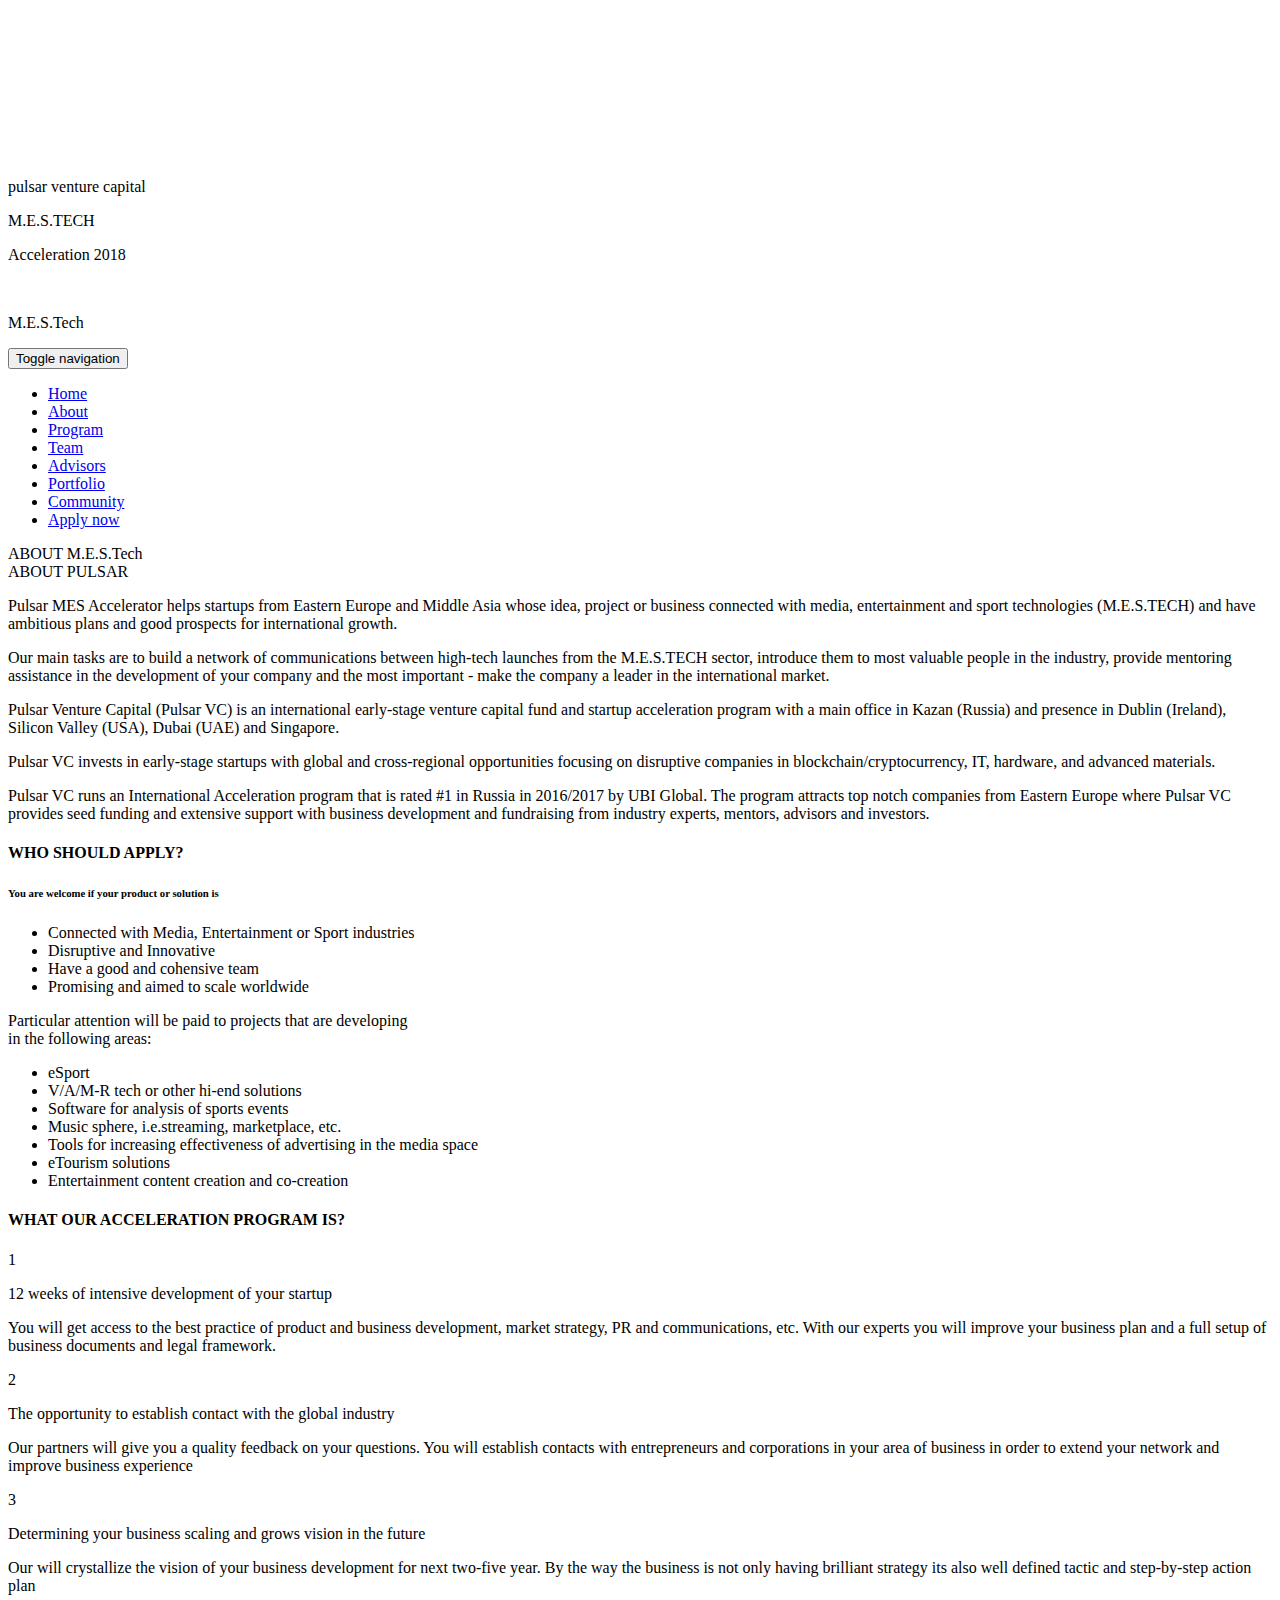
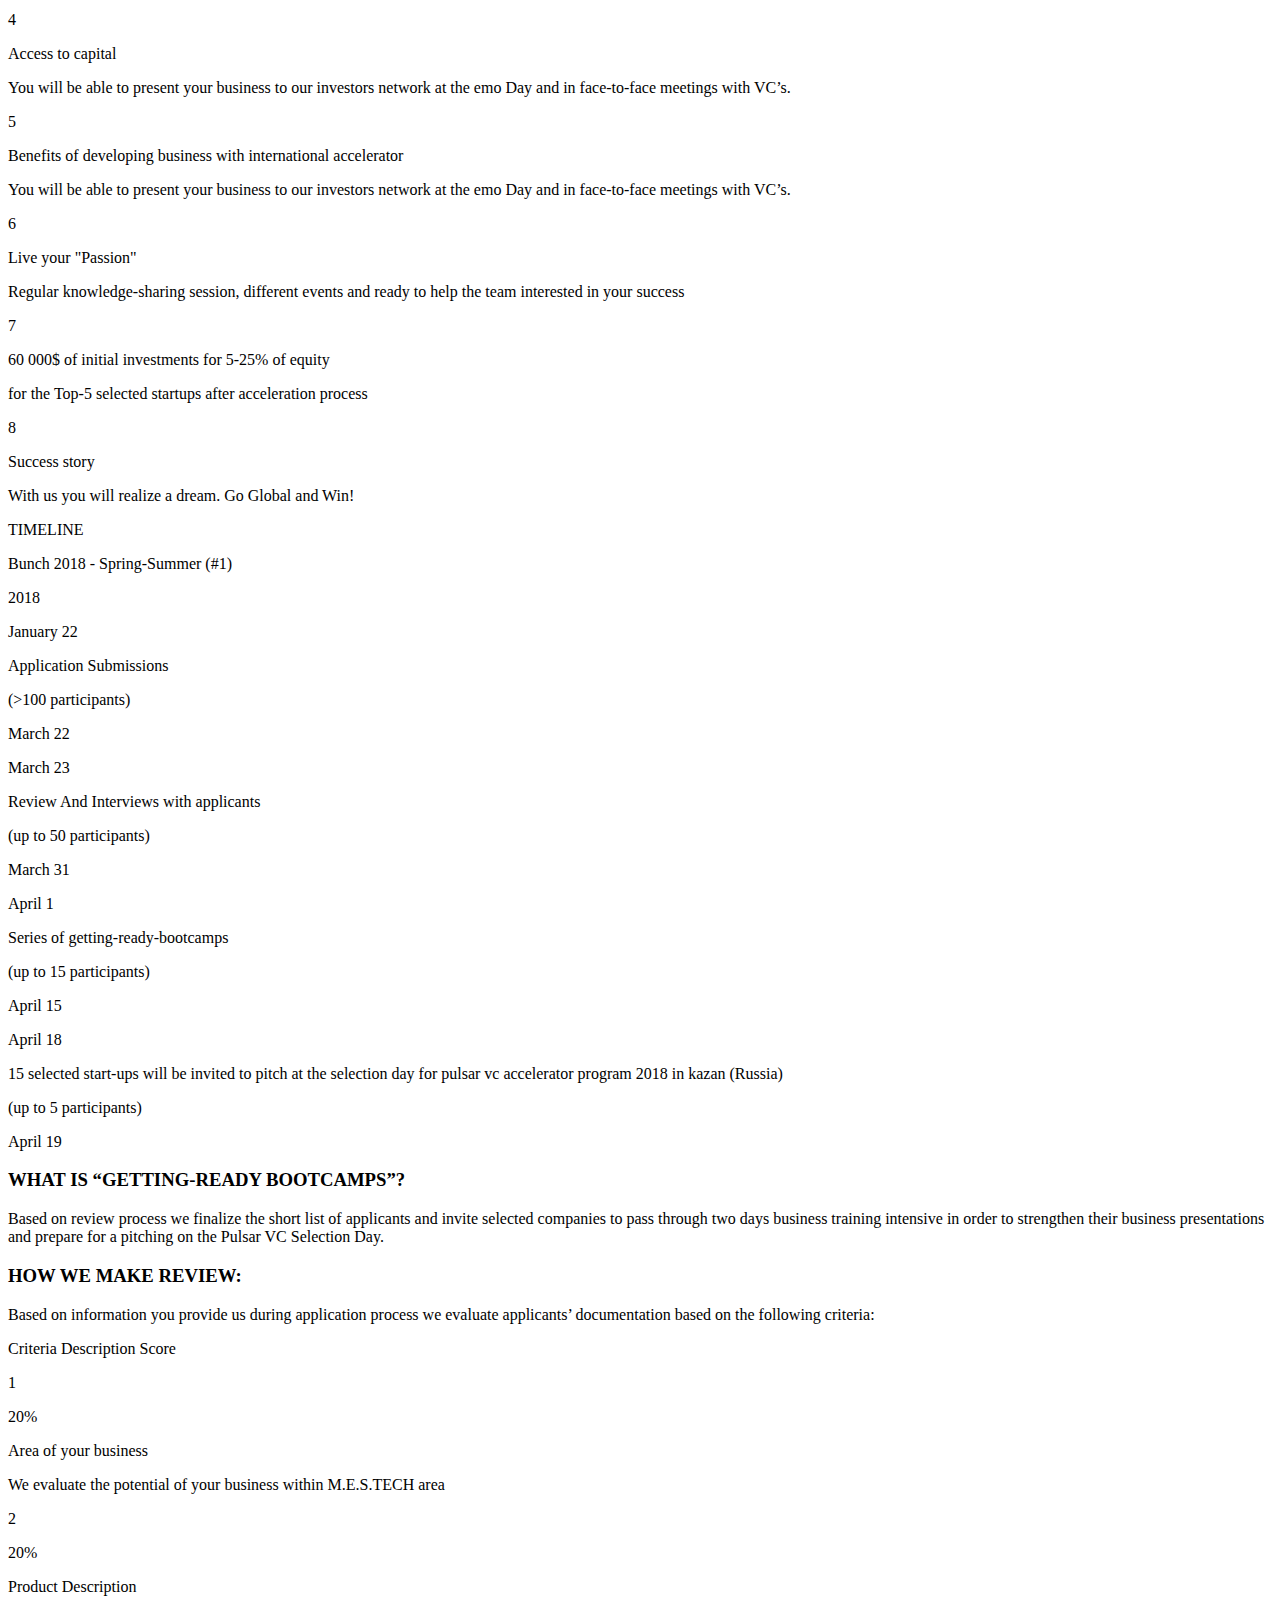
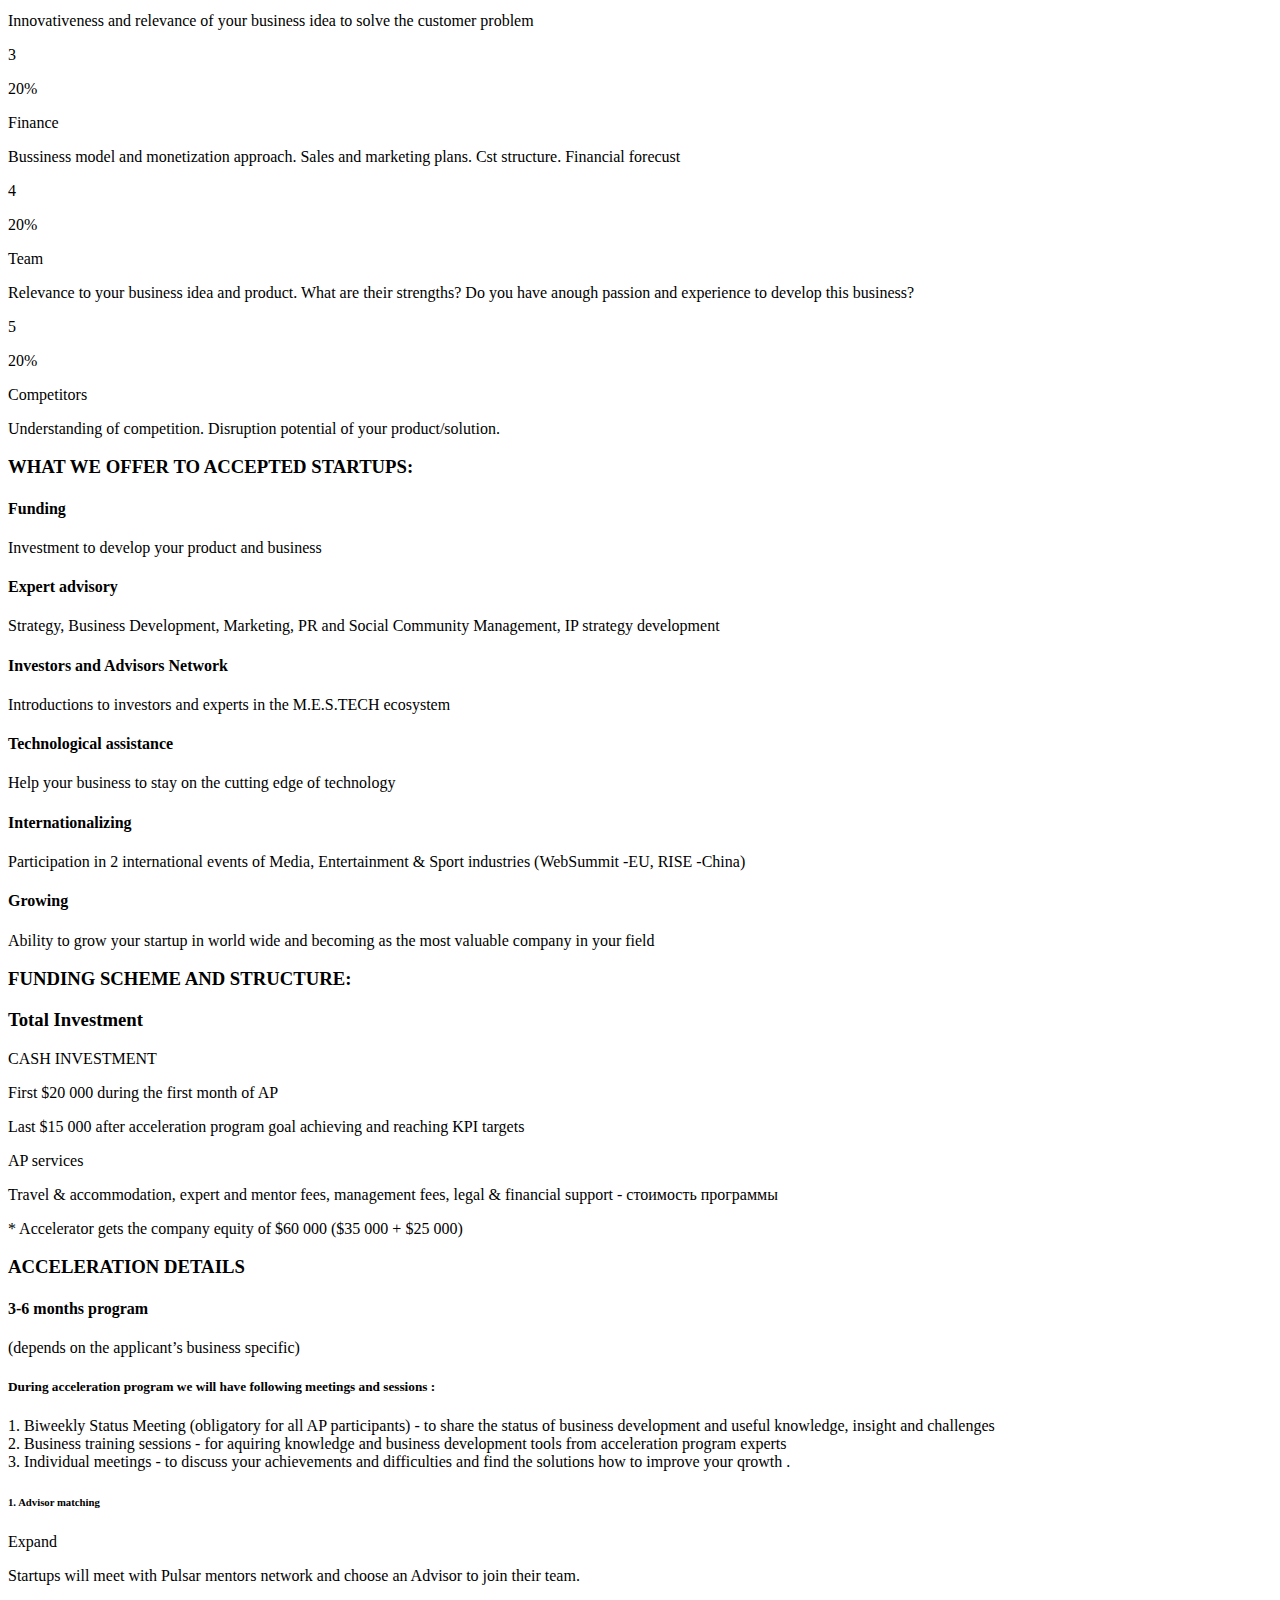
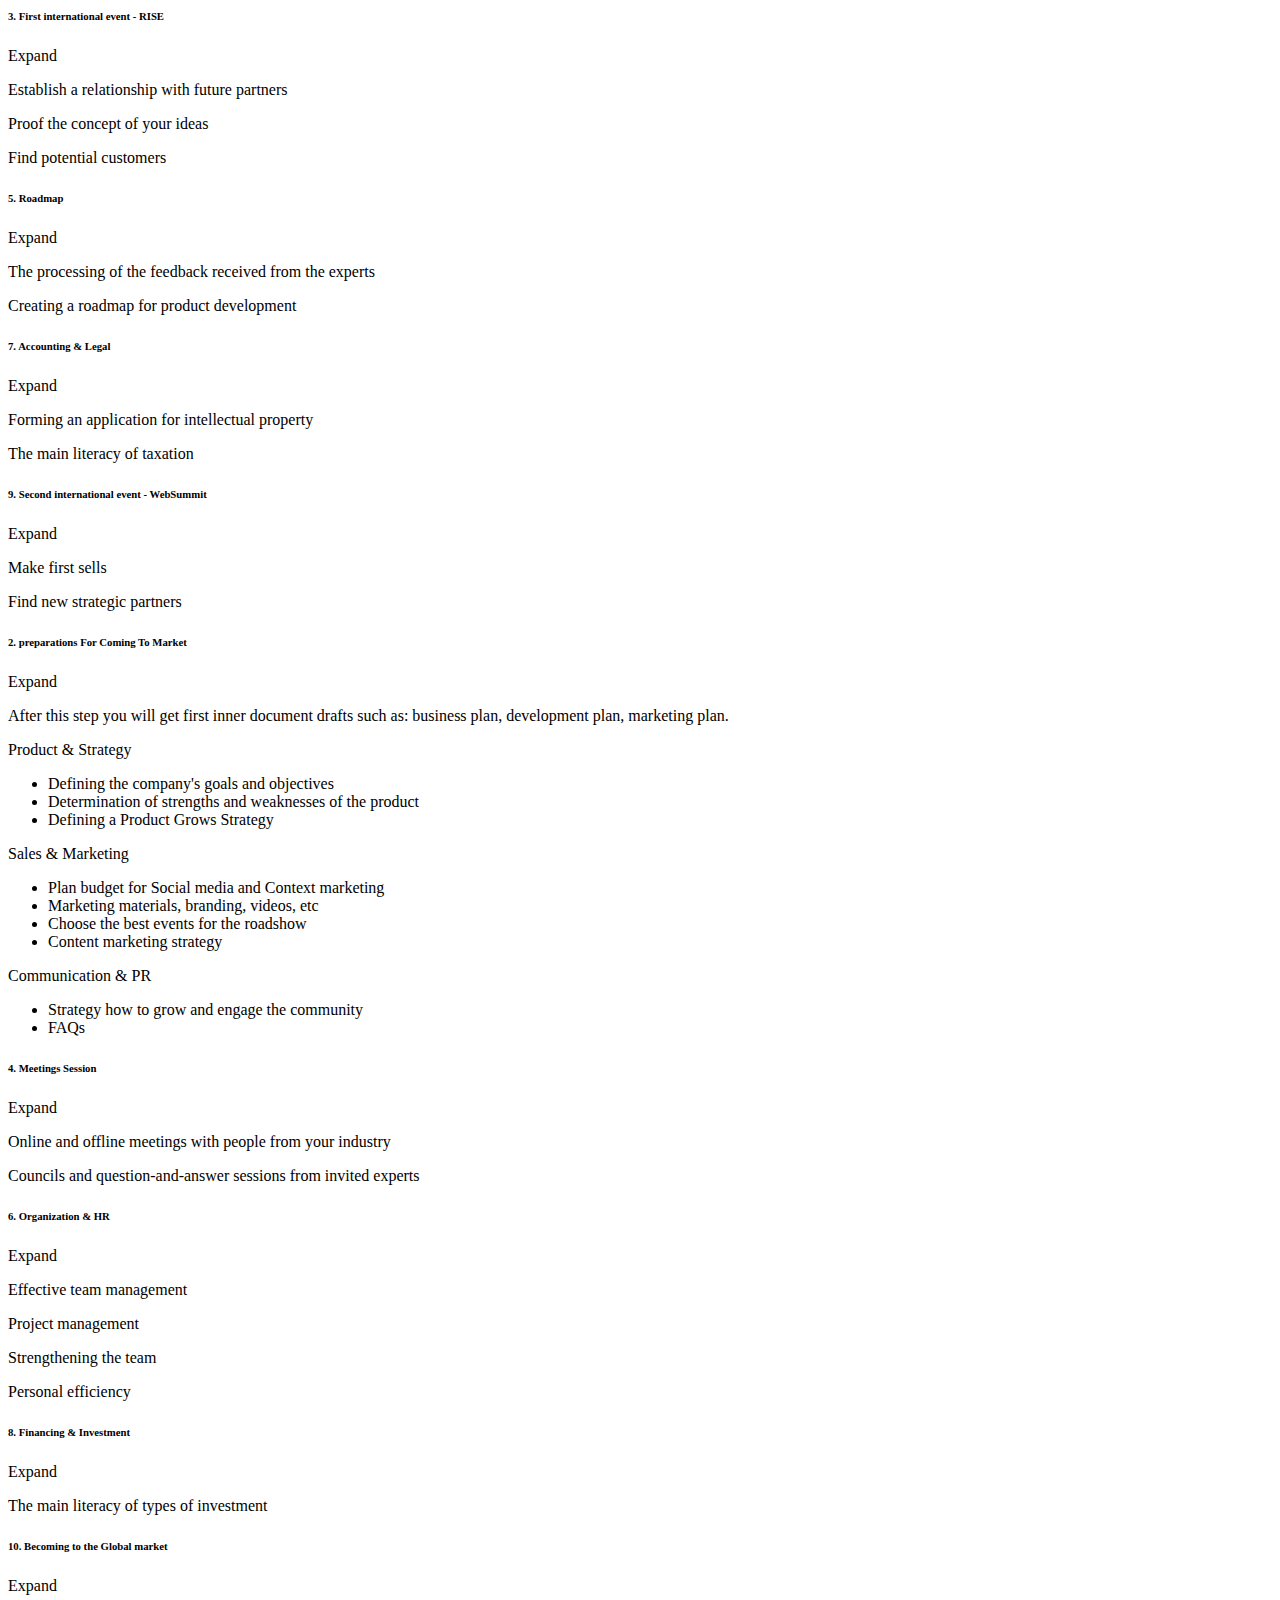
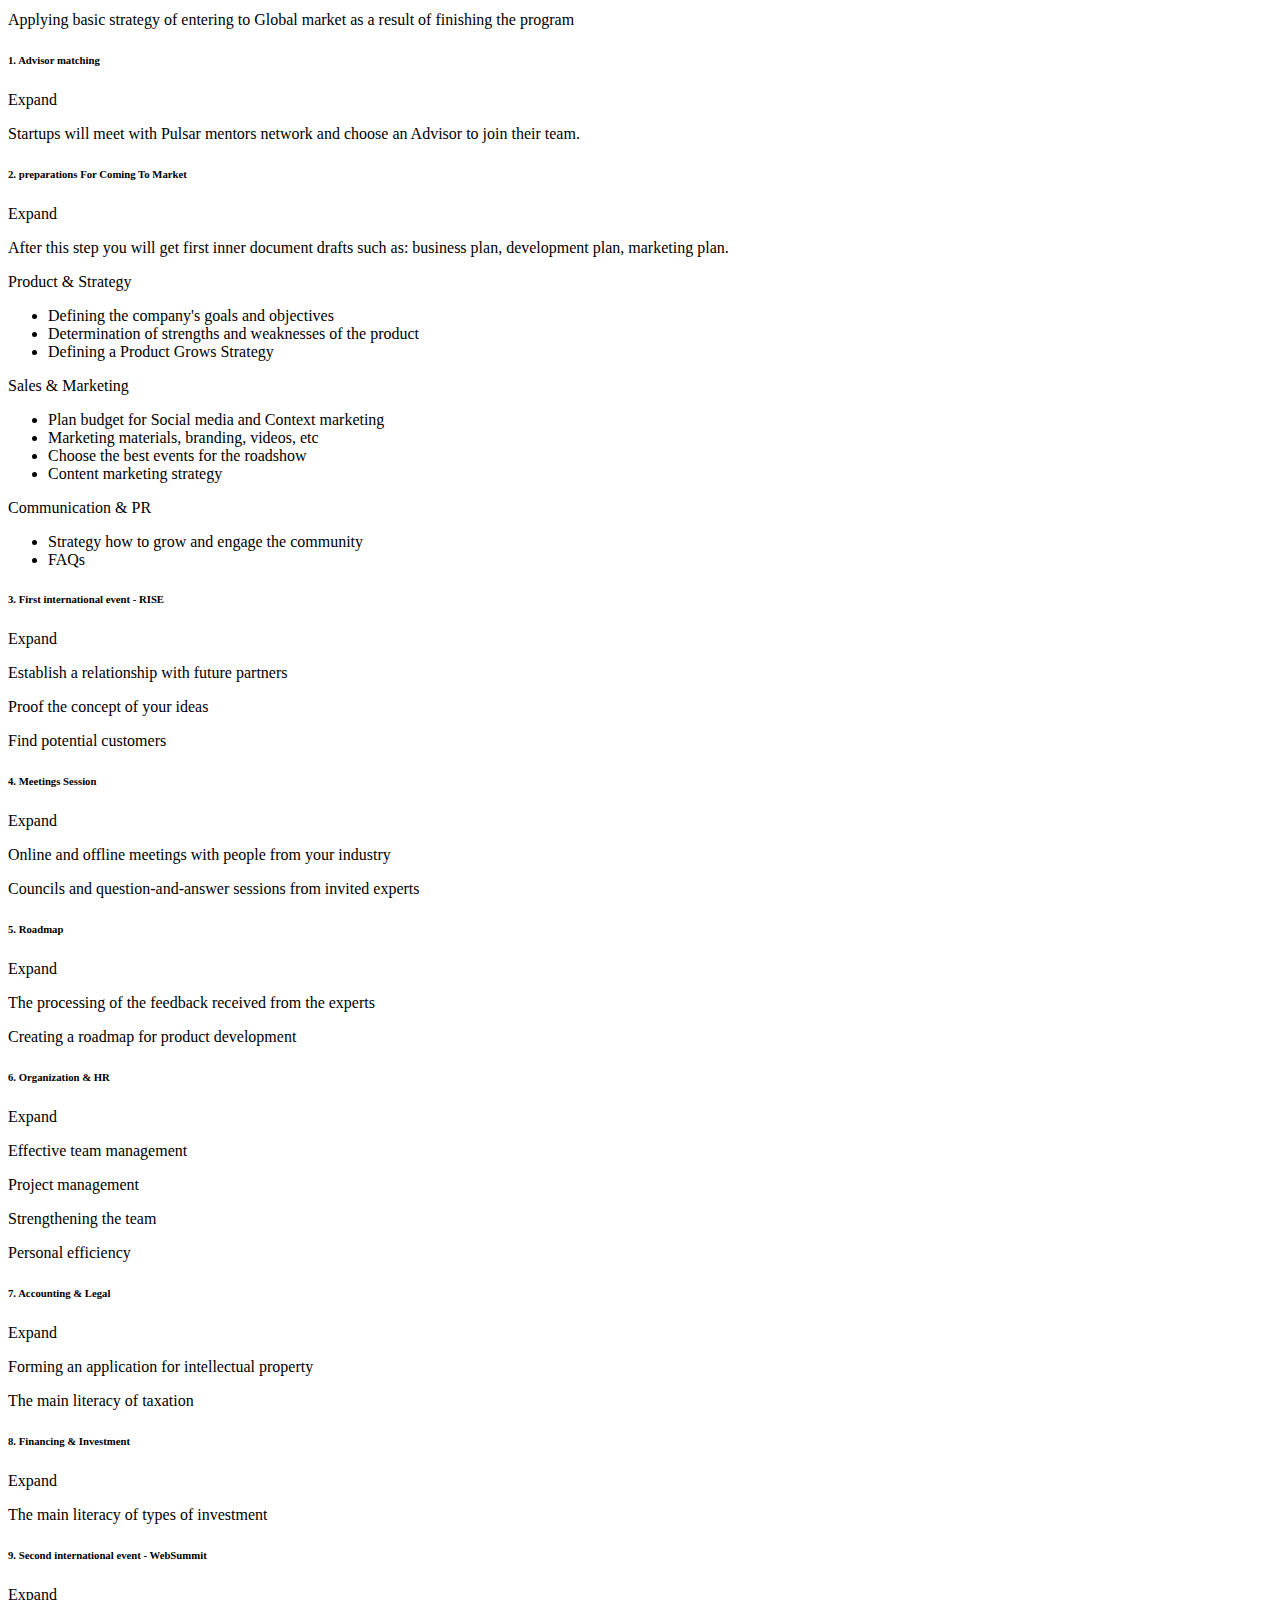
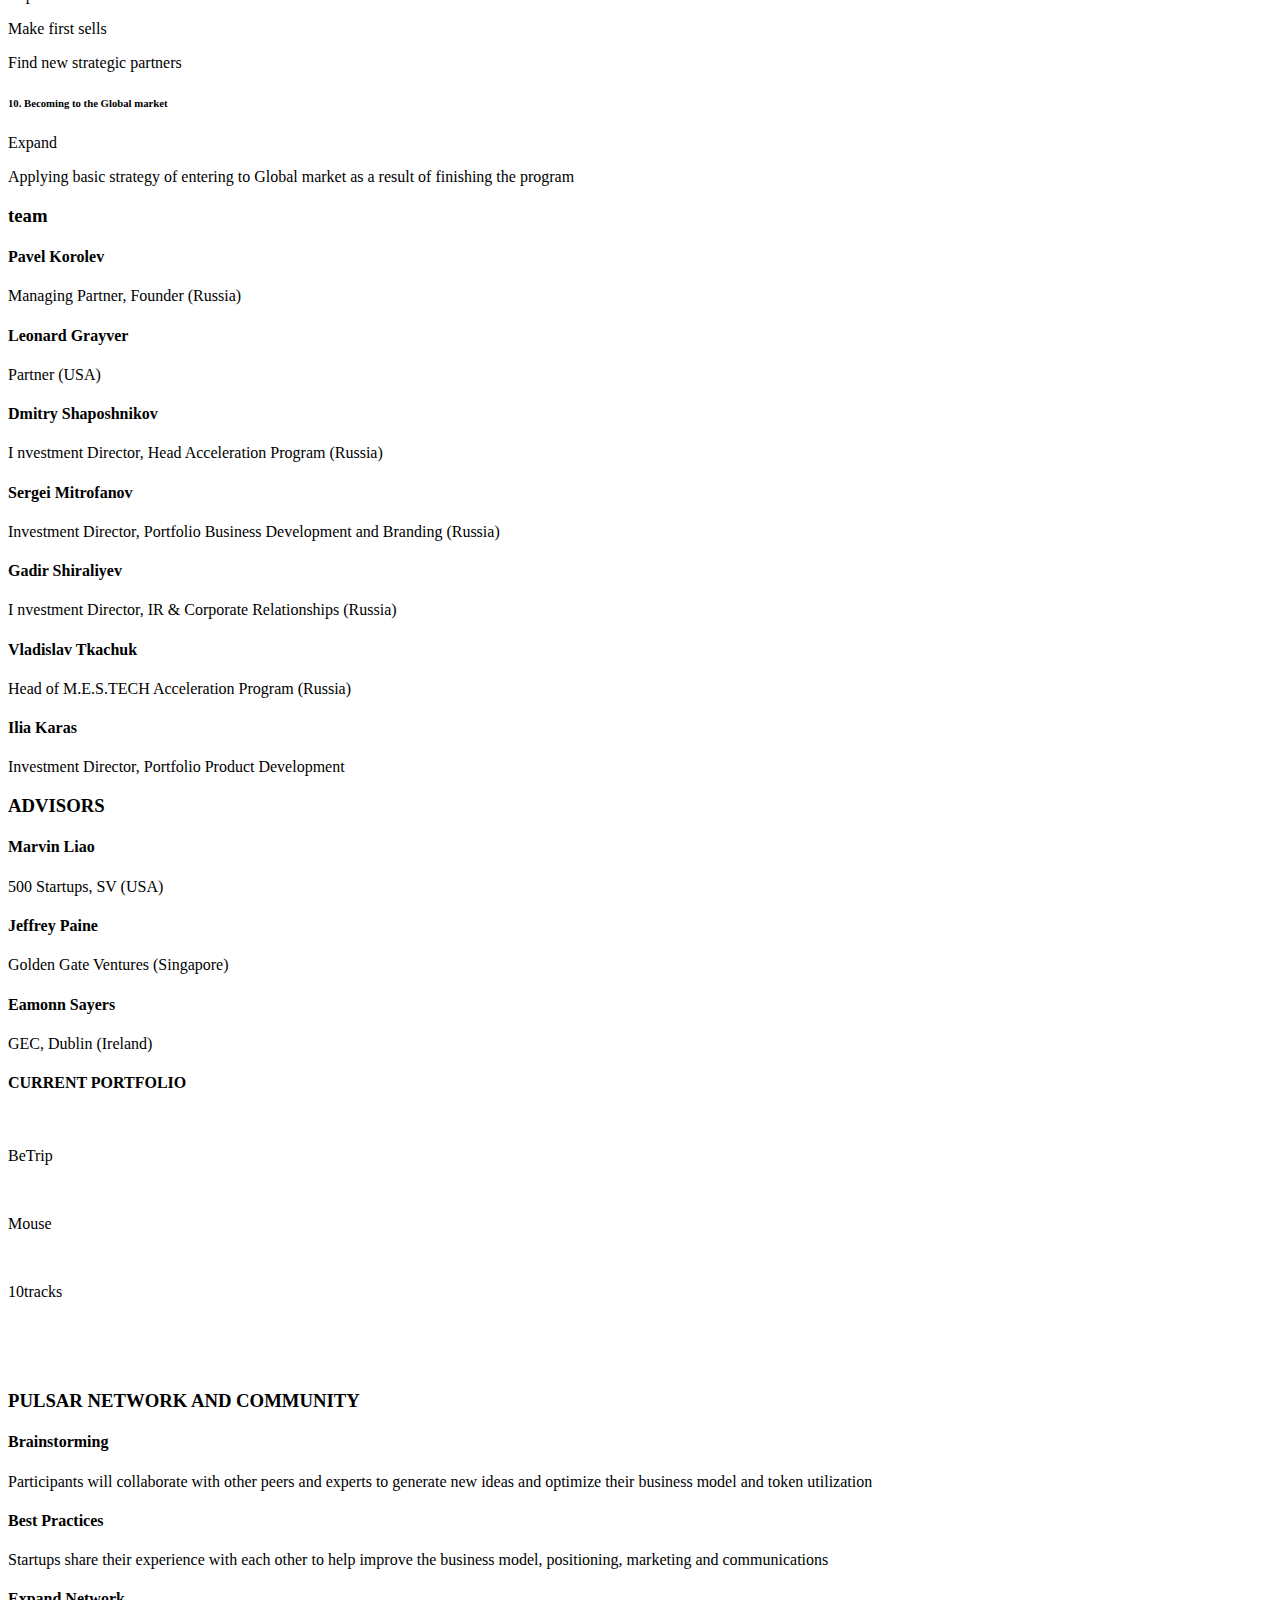
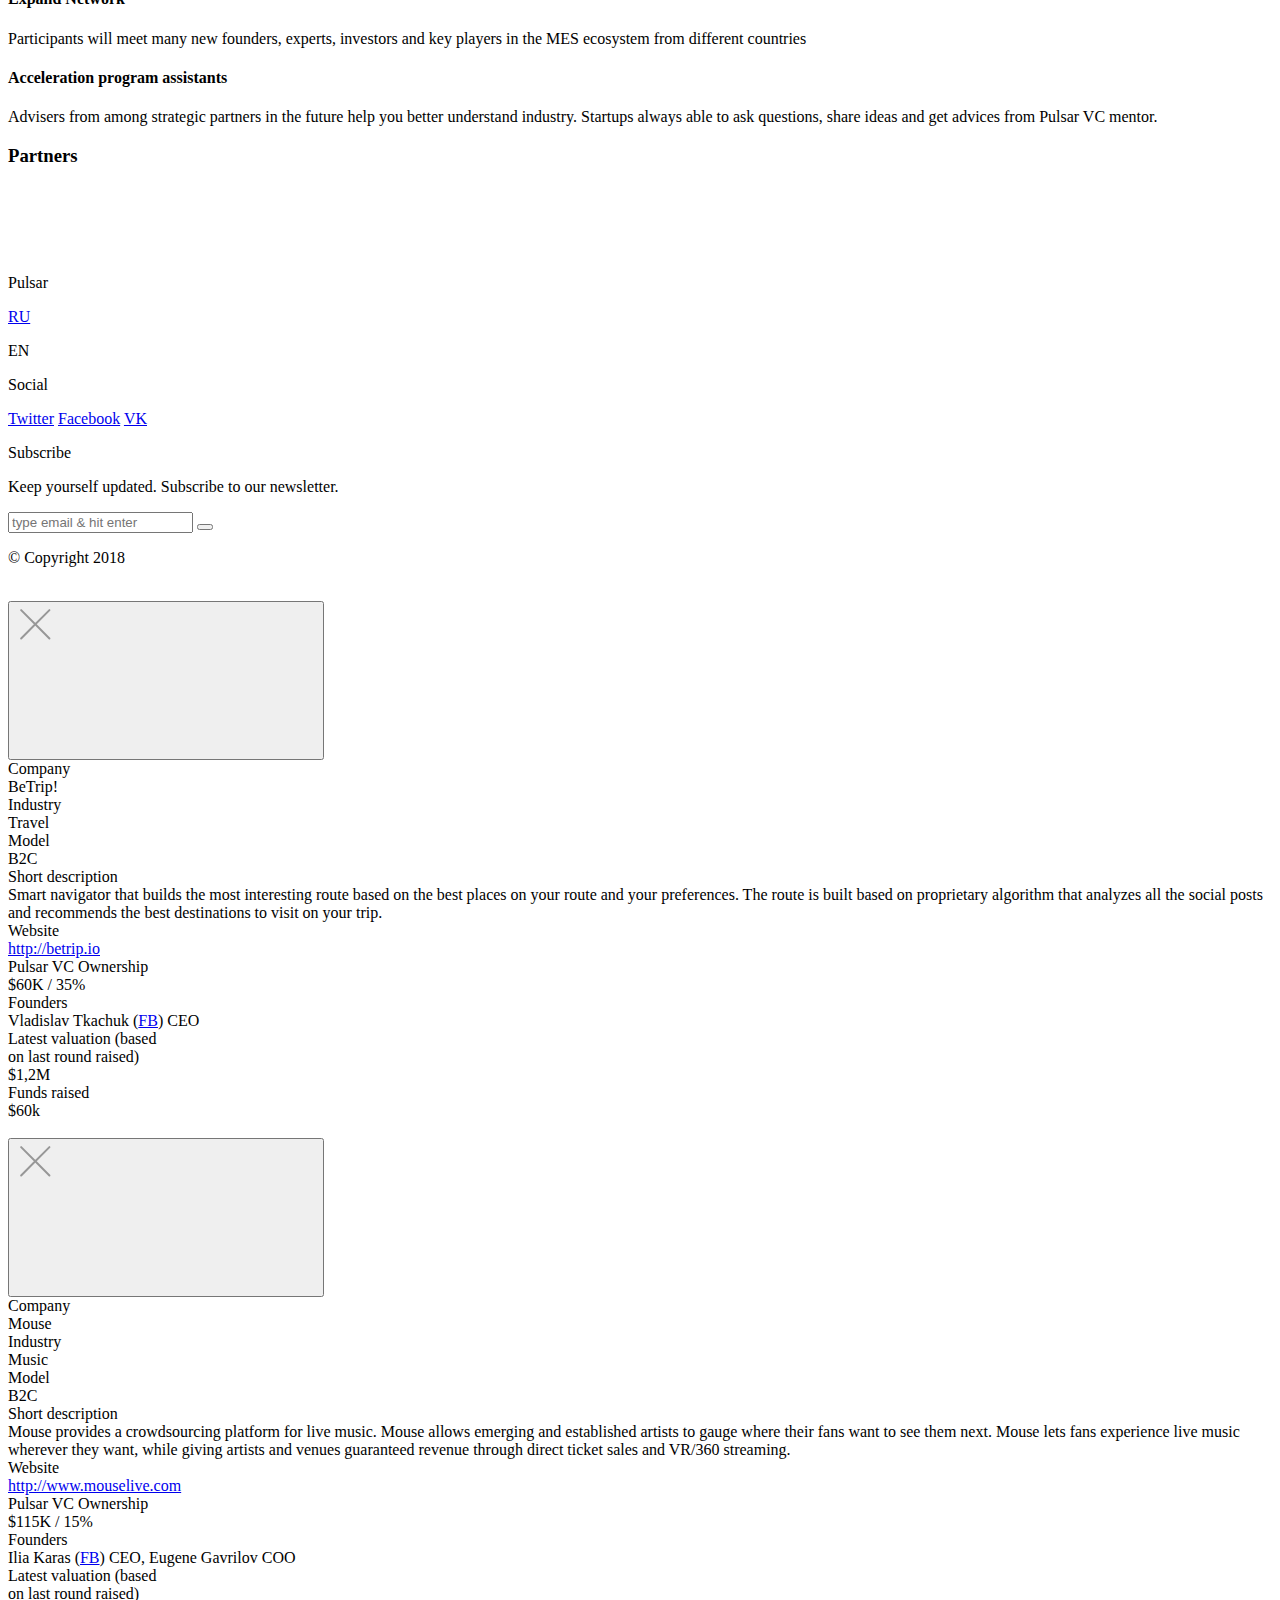
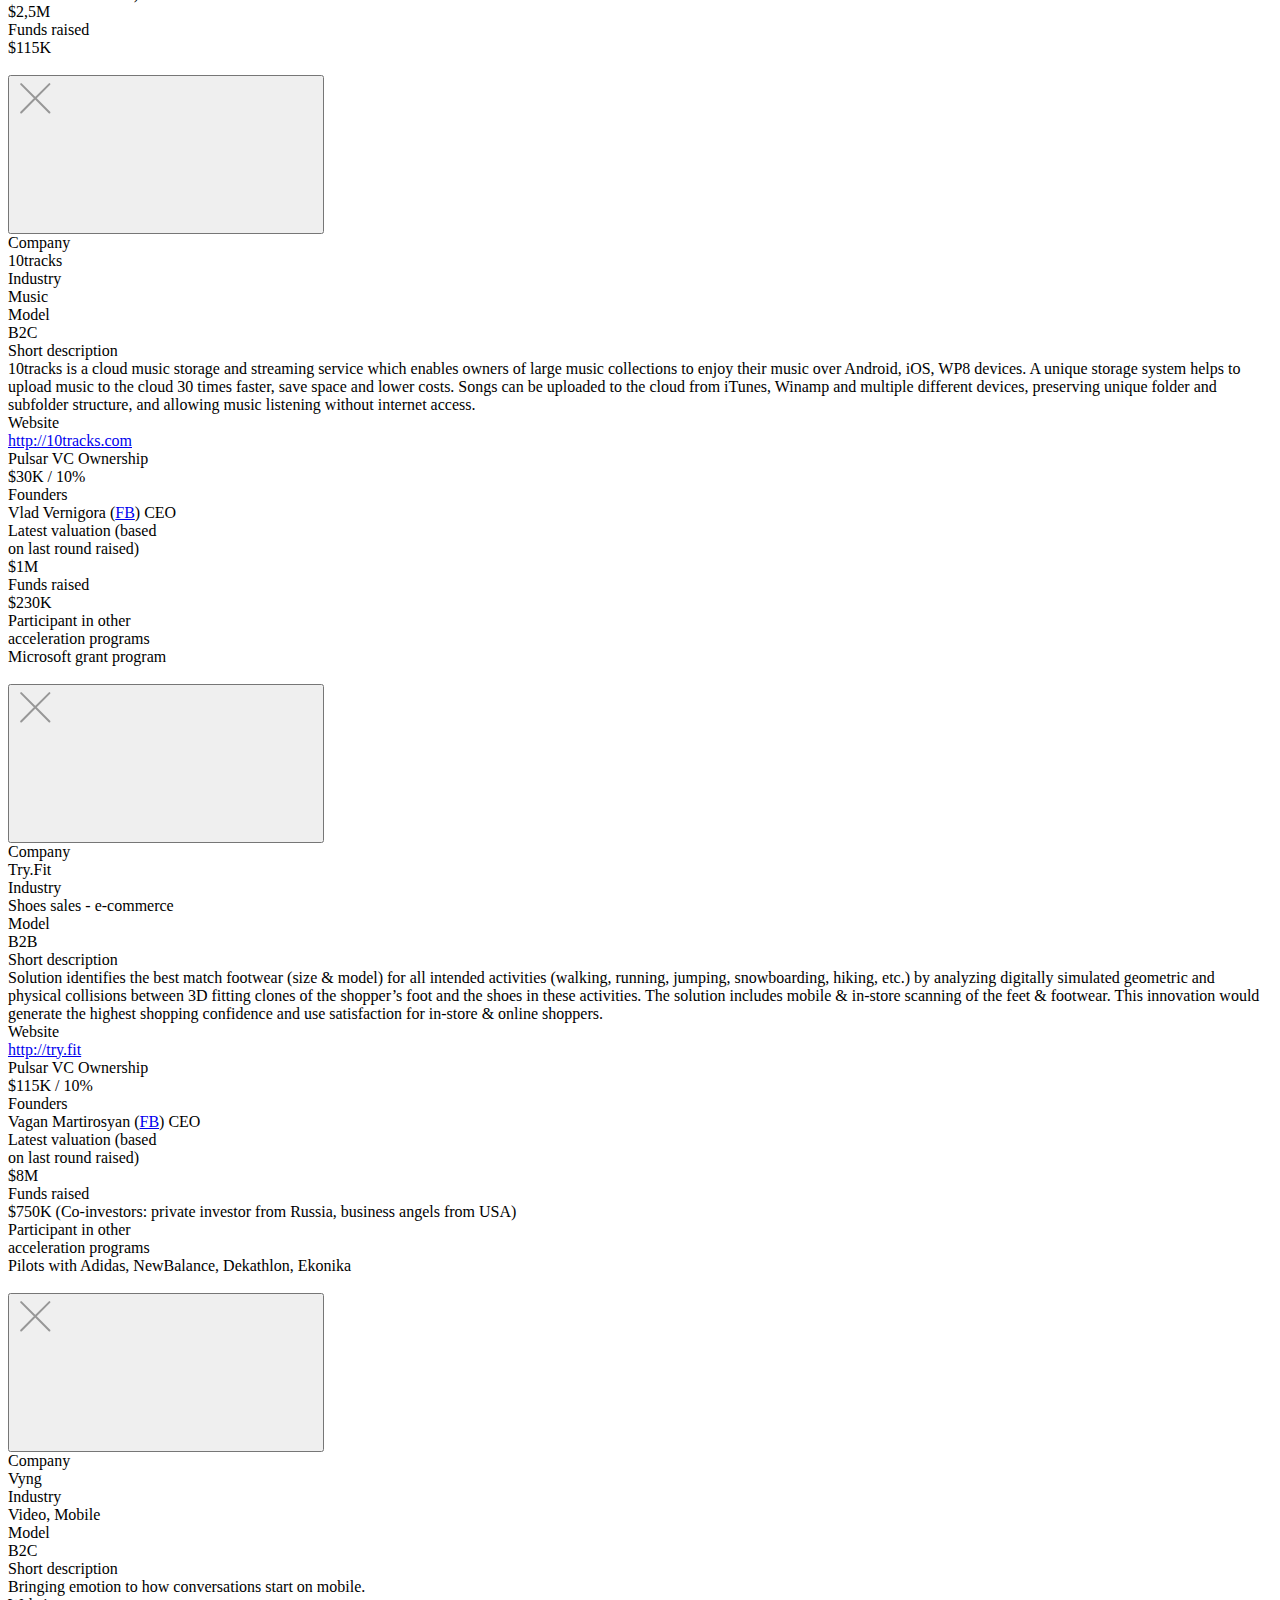
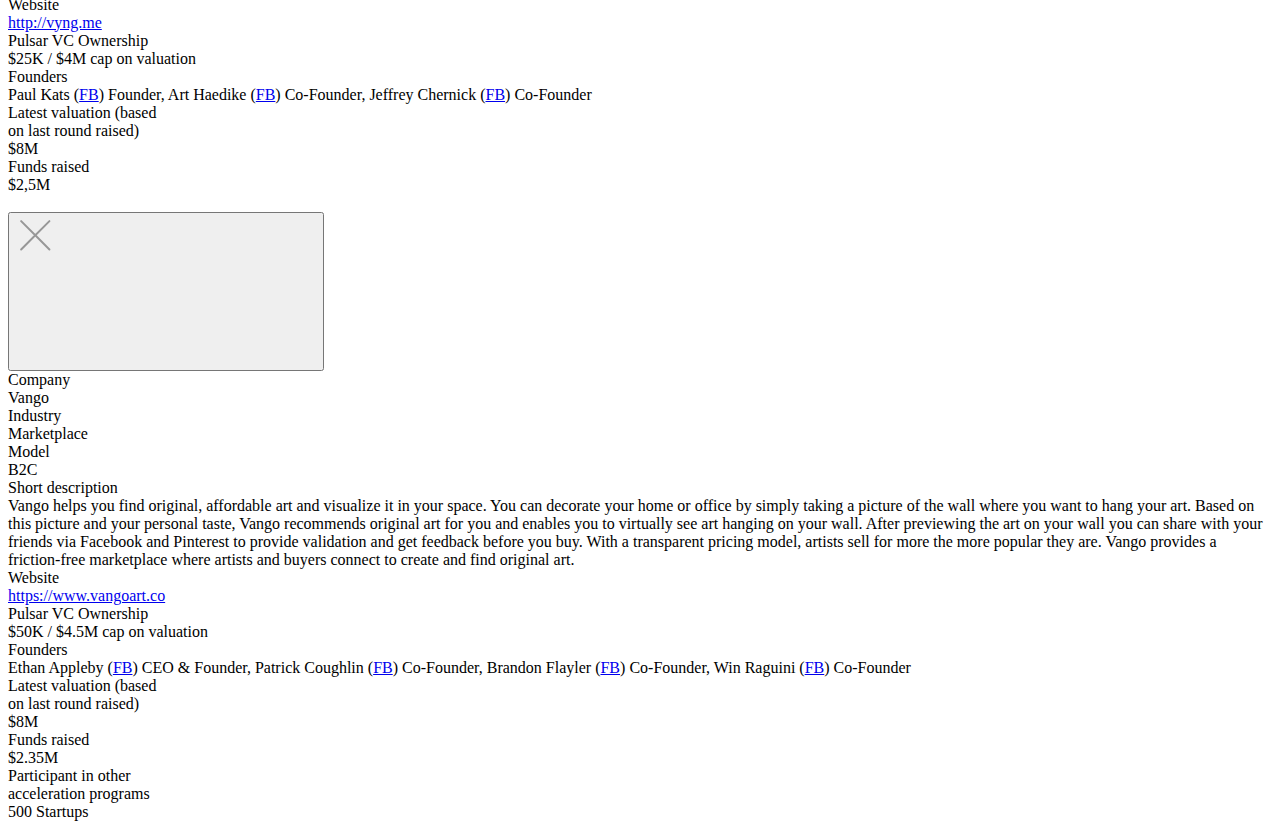
==== index.html @ 107a0a6b "-a links was added" ====
<!DOCTYPE html>
<html lang="ru">
<head>
    <meta charset="UTF-8">
    <title>Pulsar M.E.S.Tech</title>
    <meta http-equiv="X-UA-Compatible" content="IE=edge">
    <meta name="viewport" content="width=device-width, initial-scale=1">
    <meta name="twitter:card" content="summary_large_image">
    <meta property="og:image" content="http://gamessound.ru/mes-tech.jpg">
    <link href="css/bootstrap.min.css" rel="stylesheet">
    <link href="css/slick.css" rel="stylesheet">
    <link href="css/styleL.css" rel="stylesheet">
    <link href="css/style.css" rel="stylesheet">
    <link href="css/mediaL.css" rel="stylesheet"> 
    <link href="css/media.css" rel="stylesheet">  
</head>

<body> 
    <section class="sec-lvl-1" id="sec-lvl-1">
        <div class="video-foreground">
            <video autoplay loop id="video-background" muted plays-inline>
              <source src="https://drive.google.com/uc?export=download&confirm=no_antivirus&id=1RVT5OReOyEH154GKT5TXfWFffZc-otqF" type="video/mp4">
            </video>
        </div>
        
        <div class="for-abs-logo">
            <div class="rel-logo">
                <div class="logo">
                    <div class="abs-circle"></div>
                    <p class="f">pulsar venture capital</p>
                    <p class="s">M.E.S.TECH</p> 
                    <p class="t">Acceleration 2018</p>
                    
                </div>
            </div>
        </div>
    </section>
    
    <section class="sec-lvl-2">
        <div class="menu">
            <div class="left-side side">
                <img src="img/M.E.S.Tech.png" class="img-responsive" alt="">
                <p class="name">M.E.S.Tech</p>
            </div>
            <div class="mid-side side">
                <button type="button" class="navbar-toggle" data-toggle="collapse" data-target="#menu-fixed">
                    <span class="sr-only">Toggle navigation</span>
                    <span class="icon-bar"></span>
                    <span class="icon-bar"></span>
                    <span class="icon-bar"></span>
                </button>
                <div class="collapse navbar-collapse my-fixed" id="menu-fixed">
                    <ul>
                        <li>
                            <a href="#sec-lvl-1">Home</a>
                        </li>
                        <li>
                            <a href="#about">About</a>
                        </li>
                         <li>
                            <a href="#sec-lvl-7">Program</a>
                        </li>
                        <li>
                            <a href="#team">Team</a>
                        </li>
                        
                        <li>
                            <a href="#advisors">Advisors</a>
                        </li>
                        <li>
                            <a href="#portfolio">Portfolio</a>
                        </li>
                        
                       
                        <li>
                            <a href="#community">Community</a>
                        </li>
                        <li>
                            <a class="active" href="https://gust.com/programs/pulsar-accelerator-2018/applications/application/new">Apply now</a>
                        </li>
                    </ul>
                </div>
            </div>
            <div class="right-side side"></div>
        </div>
        <div class="about" id="about">
            <div class="container">
                <div class="row">
                    <div class="col-md-12">
                        <div class="max-w-675">
                            <div class="sl-1">
                                <div class="slide">ABOUT M.E.S.Tech</div>
                                <div class="slide left-style">ABOUT PULSAR</div>
                            </div>
                            <div class="sl-2">
                                <div class="slide">
                                    <p>Pulsar MES Accelerator helps startups from Eastern Europe and Middle Asia whose idea, project or business connected with media, entertainment and sport technologies (M.E.S.TECH) and have ambitious plans and good prospects for international growth.</p>
                                    <p>Our main tasks are to build a network of communications between high-tech launches from the M.E.S.TECH sector, introduce them to most valuable people in the industry, provide mentoring assistance in the development of your company and the most important - make the company a leader in the international market.</p>
                                </div>
                                <div class="slide">
                                    <p>Pulsar Venture Capital (Pulsar VC) is an international early-stage venture capital fund and startup acceleration program with a main office in Kazan (Russia) and presence in Dublin (Ireland), Silicon Valley (USA), Dubai (UAE) and Singapore.</p>
                                    <p>Pulsar VC invests in early-stage startups with global and cross-regional opportunities focusing on disruptive companies in blockchain/cryptocurrency, IT, hardware, and advanced materials.</p><p>Pulsar VC runs an International Acceleration program that is rated  #1 in Russia in 2016/2017 by UBI Global. The program attracts top notch companies from Eastern Europe where Pulsar VC provides seed funding and extensive support with business development and fundraising from industry experts, mentors, advisors and investors.</p>
                                </div>
                            </div>
                        </div>
                    </div>
                </div>
            </div>
        </div>    
    </section>
    <section class="sec-lvl-3">
        <div class="container">
            <div class="row">
                <div class="col-md-12">
                    <div class="max-w-710">
                        <h4>WHO SHOULD APPLY?</h4>
                        <h6>You are welcome if your product or solution is</h6>
                        <ul class="list-should-apply">
                            <li>Connected with Media, Entertainment or Sport industries</li>
                            <li>Disruptive and Innovative</li>
                            <li>Have a good and cohensive team</li>
                            <li>Promising and aimed to scale worldwide</li>
                        </ul>
                    </div>
                </div>
            </div>
        </div>
    </section>
    
    <section class="sec-lvl-4">
        <div class="container">
            <div class="row">
                <div class="col-md-12">
                    <div class="max-w-815">
                        <div class="for-flex-cont">
                            <div class="left-side">
                                <p>Particular attention will be paid to projects that are developing<br><span class="new-block-style"> in the <span class="for-font">following areas:</span></span></p>
                            </div>
                            <div class="right-side">
                                <ul>
                                    <li>eSport</li>
                                    <li>V/A/M-R tech or other hi-end solutions</li>
                                    <li>Software for analysis of sports events</li>
                                    <li>Music sphere, i.e.streaming, marketplace, etc.</li>
                                    <li>Tools for increasing effectiveness of advertising in the media space</li>
                                    <li>eTourism solutions</li>
                                    <li>Entertainment content creation and co-creation</li>
                                </ul>
                            </div>
                        </div>
                        
                    </div>
                </div>
            </div>
        </div>
    </section>
    <section class="sec-lvl-5">
        <div class="container">
            <div class="row">
                <div class="col-md-12">
                    <div class="max-w-920">
                        <div class="for-b">
                            <h4>WHAT OUR ACCELERATION PROGRAM IS?</h4>
                        </div>
                        <div class="list-acceleration">
                            <div class="one-item">
                                <div class="num">1</div>
                                <div class="desc">
                                    <p class="f">12 weeks of intensive development of your startup</p>
                                    <p class="s">You will get access to the best practice of product and business development, market strategy, PR and communications, etc. With our experts you will improve your business plan and a full setup of business documents and legal framework.</p>
                                </div>
                            </div>
                            <div class="one-item">
                                <div class="num">2</div>
                                <div class="desc">
                                    <p class="f">The opportunity to establish contact with the global industry</p>
                                    <p class="s">Our partners will give you a quality feedback on your questions. You will establish contacts with entrepreneurs and corporations in your area of business in order to extend your network and improve business experience</p>
                                </div>
                            </div>
                            <div class="one-item">
                                <div class="num">3</div>
                                <div class="desc">
                                    <p class="f">Determining your business scaling and grows vision in the future</p>
                                    <p class="s">Our will crystallize the vision of your business development for next two-five year. By the way the business is not only having brilliant strategy its also well defined tactic and step-by-step action plan</p>
                                </div>
                            </div>
                            <div class="one-item">
                                <div class="num">4</div>
                                <div class="desc">
                                    <p class="f">Access to capital</p>
                                    <p class="s">You will be able to present your business to our investors network at the emo Day and in face-to-face meetings with VC’s.</p>
                                </div>
                            </div>
                            <div class="one-item">
                                <div class="num">5</div>
                                <div class="desc">
                                    <p class="f">Benefits of developing business with international accelerator</p>
                                    <p class="s">You will be able to present your business to our investors network at the emo Day and in face-to-face meetings with VC’s.</p>
                                </div>
                            </div>
                            <div class="one-item">
                                <div class="num">6</div>
                                <div class="desc">
                                    <p class="f">Live your "Passion"</p>
                                    <p class="s">Regular knowledge-sharing session, different events and ready to help the team interested in your success</p>
                                </div>
                            </div>
                            <div class="one-item">
                                <div class="num">7</div>
                                <div class="desc">
                                    <p class="f">60 000$ of initial investments for 5-25% of equity</p>
                                    <p class="s">for the Top-5 selected startups after acceleration process</p>
                                </div>
                            </div>
                            <div class="one-item">
                                <div class="num">8</div>
                                <div class="desc">
                                    <p class="f">Success story</p>
                                    <p class="s">With us you will realize a dream. Go Global and Win!</p>
                                </div>
                            </div>
                            
                        </div>
                    </div>
                </div>
            </div>
        </div>
    </section>
    
    <section class="sec-lvl-6">
        <div class="container">
            <div class="row">
                <div class="col-md-12">
                    <div class="max-w-960">
                        <p>TIMELINE</p>
                        <p>Bunch 2018 - Spring-Summer (#1)</p>
                    </div>
                </div>
            </div>
        </div>
    </section>
    
    <section class="sec-lvl-7" id="sec-lvl-7">
        <div class="container">
            <div class="row">
                <div class="col-md-12">
                    <div class="max-w-1100">
                    	<p class="year">2018</p>
                        <div class="timeline">
                            <div class="one-time">
                                <p class="text-lvl-1">January 22</p>
                                <div class="flex-bg">
                                    <div class="bg w-f-1">
                                        <p>Application Submissions</p>
                                        <p>(>100 participants)</p>
                                    </div>
                                </div>
                                <p class="text-lvl-1">March 22</p>
                            </div>
                             <div class="one-time">
                                <p class="text-lvl-1">March 23</p>
                                <div class="flex-bg">
                                    <div class="bg w-f-2">
                                        <p>Review And Interviews with applicants</p>
                                        <p>(up to 50 participants)</p>
                                    </div>
                                </div>
                                <p class="text-lvl-1">March 31</p>
                            </div>
                             <div class="one-time">
                                <p class="text-lvl-1">April 1</p>
                                <div class="flex-bg">
                                    <div class="bg w-f-3">
                                        <p>Series of getting-ready-bootcamps</p>
                                        <p>(up to 15 participants)</p>
                                    </div>
                                </div>
                                <p class="text-lvl-1">April 15</p>
                            </div>
                             <div class="one-time">
                                <p class="text-lvl-1"><span>April 18</span></p>
                                <div class="flex-bg">
                                    <div class="bg w-f-4">
                                        <p>15 selected start-ups will be invited to pitch at the selection day for pulsar vc accelerator program 2018 in kazan (Russia)</p>
                                        <p>(up to 5 participants)</p>
                                    </div>
                                </div>
                                <p class="text-lvl-1"><span>April 19</span></p>
                            </div>
                        
                        
                        </div>
                    </div>
                </div>
            </div>
        </div>
    </section>
    
    
    <!--========================================================================-->
    <section class="section-10-getting">
    	<div class="container">
    		<div class="row">
    			<div class="col-md-12">
    				<div class="max-w-960">
	    				<h3>
	    					WHAT IS “GETTING-READY BOOTCAMPS”?
	    				</h3>
	    				<p>
	    					Based on review process we finalize the short list of applicants and invite selected companies to pass through 
	    					two days business training intensive in order to strengthen their business presentations and prepare for a pitching 
	    					on the Pulsar VC Selection Day.
	    				</p>
    				</div>
    			</div>
    		</div>
    	</div>
    </section>
    <section class="section-11-review">
        <div class="container">
            <div class="row">
                <div class="col-md-12">
                    <div class="max-w-960">
                        <div class="max-w-865">
                           <h3>HOW WE MAKE REVIEW:</h3> 
                        </div>
                        <div class="max-w-630">
                            <p>Based on information you provide us during application process we evaluate applicants’ documentation based on the following criteria:</p>
                        </div>

                        <div class="flex-one">
                            <span>Criteria</span>
                            <span>Description</span>
                            <span class="span-three">Score</span>
                        </div>
                        <div class="all-reviews">
                            <div class="one-review-item">
                                <div class="flex-two">
                                    <div class="lolal">
                                        <p class="number-1">1</p>

                                    </div>
                                    <div class="circle">
                                        <p class="score">20%</p>
                                    </div>
                                </div>
                                <div class="flex-three">
                                    <div class="side side-left">
                                        <p class="number-2">Area of your business</p>
                                    </div>
                                    <div class="side side-mid">
                                        <p>We evaluate the potential of your business within M.E.S.TECH area</p>
                                    </div>
                                    <div class="side side-right"></div>
                                </div>
                            </div>
                            <div class="one-review-item">
                                <div class="flex-two">
                                    <div class="lolal">
                                        <p class="number-1">2</p>

                                    </div>
                                    <div class="circle">
                                        <p class="score">20%</p>
                                    </div>
                                </div>
                                <div class="flex-three">
                                    <div class="side side-left">
                                        <p class="number-2">Product Description</p>
                                    </div>
                                    <div class="side side-mid">
                                        <p>Innovativeness and relevance of your business idea to solve the customer problem</p>
                                    </div>
                                    <div class="side side-right"></div>
                                </div>
                            </div>
                            <div class="one-review-item">
                                <div class="flex-two">
                                    <div class="lolal">
                                        <p class="number-1">3</p>

                                    </div>
                                    <div class="circle">
                                        <p class="score">20%</p>
                                    </div>
                                </div>
                                <div class="flex-three">
                                    <div class="side side-left">
                                        <p class="number-2">Finance</p>
                                    </div>
                                    <div class="side side-mid">
                                        <p>Bussiness model and monetization approach. Sales and marketing plans. Cst structure. Financial forecust</p>
                                    </div>
                                    <div class="side side-right"></div>
                                </div>
                            </div>
                            <div class="one-review-item">
                                <div class="flex-two">
                                    <div class="lolal">
                                        <p class="number-1">4</p>

                                    </div>
                                    <div class="circle">
                                        <p class="score">20%</p>
                                    </div>
                                </div>
                                <div class="flex-three">
                                    <div class="side side-left">
                                        <p class="number-2">Team</p>
                                    </div>
                                    <div class="side side-mid">
                                        <p>Relevance to your business idea and product. What are their strengths? Do you have anough passion and experience to develop this business?</p>
                                    </div>
                                    <div class="side side-right"></div>
                                </div>
                            </div>
                            <div class="one-review-item">
                                <div class="flex-two">
                                    <div class="lolal">
                                        <p class="number-1">5</p>

                                    </div>
                                    <div class="circle">
                                        <p class="score">20%</p>
                                    </div>
                                </div>
                                <div class="flex-three">
                                    <div class="side side-left">
                                        <p class="number-2">Competitors</p>
                                    </div>
                                    <div class="side side-mid">
                                        <p>Understanding of competition. Disruption potential of your product/solution.</p>
                                    </div>
                                    <div class="side side-right"></div>
                                </div>
                            </div>
                        </div>
                    </div>
                </div>
            </div>
        </div>
    </section>
    <section class="section-12-STARTUPS">
        <div class="container">
            <div class="row">
                <div class="col-md-12">
                    <div class="max-w-960">
                        <h3>WHAT WE OFFER TO ACCEPTED STARTUPS:</h3>
                        <div class="flexfour">
                            <div class="block-one">
                                <h4>Funding</h4>
                                <div class="second-text">
                                    <p>Investment to develop your product and business</p>
                                </div>
                            </div>
                            
                            <div class="block-one">
                                <h4>Expert advisory</h4>
                                <div class="second-text">
                                    <p>Strategy, Business Development, Marketing, PR and Social Community Management, IP strategy development</p>
                                </div>
                            </div>
                            <div class="block-one">
                                <h4>Investors and Advisors Network</h4>
                                <div class="second-text">
                                    <p>Introductions to investors and experts in the M.E.S.TECH ecosystem</p>
                                </div>
                            </div>
                            <div class="block-one">
                                <h4>Technological assistance</h4>
                                <div class="second-text">
                                    <p>Help your business to stay on the cutting edge of technology</p>
                                </div>
                            </div>
                            <div class="block-one">
                                <h4>Internationalizing</h4>
                                <div class="second-text">
                                    <p>Participation in 2 international events of Media, Entertainment & Sport industries (WebSummit -EU, RISE -China)</p>
                                </div>
                            </div>
                            <div class="block-one">
                                <h4>Growing</h4>
                                <div class="second-text">
                                    <p>Ability to grow your startup in world wide and becoming as the most valuable company in your field</p>
                                </div>
                            </div>
                        </div>
                    </div>
                </div>
            </div>
        </div>
    </section>
    
    
    
    <section class="section-13-STRUCTURE">
    	<div class="container">
    		<div class="row">
    			<div class="col-md-12">
    				<div class="max-w-960">
	    				<h3>
	    					FUNDING SCHEME AND STRUCTURE:
	    				</h3>
    				</div>
    			</div>
    		</div>
           
    	</div>
    </section>

    
    
    <section class="section-pre-14">
    
        <div class="container">
            <div class="row">
                <div class="col-md-12">
                    <h3>Total Investment</h3>
                    <div class="for-main-counter">
                        <div class="circular-pie easyPieChart" data-from="0" data-to="60000" data-percent="100">
                            <span></span>
                        </div>
                    </div>
                    <div class="flex-outher-counter">
                        <div class="side left-side">
                             <p class="h">CASH INVESTMENT</p>
                             <div class="flex-counter-desc">
                                <div class="counter-head">
                                    <div class="for-counter-2">
                                        <div class="circular-pie_2 pie easyPieChart" data-from="0" data-to="60000" data-percent="58.33">
                                            <span></span>
                                        </div>
                                    </div>
                                </div>
                                <div class="desc">
                                    <p>First <span>$20 000</span> during the first month of AP</p>
                                    <p>Last <span>$15 000</span> after acceleration program goal achieving and reaching KPI targets</p>
                                </div>
                            </div>
                        </div>
                        <div class="side right-side">
                            <p class="h">AP services</p>
                            <div class="flex-counter-desc">
                                <div class="counter-head">

                                    <div class="for-counter-2">
                                        <div class="circular-pie_3 pie easyPieChart" data-from="0" data-to="60000" data-percent="41.66">
                                            <span></span>
                                        </div>
                                    </div>
                                </div>
                                <div class="desc">
                                    <p>Travel & accommodation, expert and mentor fees, management fees, legal & financial support - стоимость программы</p>
                                </div>
                            </div>
                        </div>
                    </div>
                    <p class="last-t-sec">* Accelerator gets the company equity of <span>$60 000</span> (<span>$35 000</span> + <span>$25 000</span>)</p>
                </div>
            </div>
        </div>
    
    
    </section>
    

    <section class="section-15-timeline">
        <div class="container">
    		<div class="row">
    			<div class="col-md-12">
                    <div class="max-w-960">
                        <div class="line">
                            <h3>ACCELERATION DETAILS</h3>
                            <h4>3-6 months program</h4>
                            <p>(depends on the applicant’s business specific)</p>
                            <h5>During acceleration program we will have following meetings and sessions :</h5>
                        </div>
                        <div class="w-t-15">
                            <p>1. Biweekly Status Meeting (obligatory for all AP participants) - to share the status of business development and useful knowledge, insight and challenges<br>
                            2. Business training sessions - for aquiring knowledge and business development tools from acceleration program experts<br>
                            3. Individual meetings - to discuss your achievements and difficulties and find the solutions how to improve your qrowth .</p>
                        </div>
                        <div class="block-box desctop hidden-xs">
                            <div class="left-s side">
                                <div class="for-padd-wrapp">
	                            <div class="shadow">
	         						<h6>1. Advisor matching</h6>
	         						<span class="open-hidden-block">Expand</span>
                                    <div class="hidden-block-desc">
                                        <p>Startups will meet with Pulsar mentors network and choose an Advisor to join their team.</p>
                                    </div>
	                            </div>
                           	</div>
                            <div class="for-padd-wrapp">
	                            <div class="shadow">
	         						<h6>3. First international event - RISE</h6>
	         						<span class="open-hidden-block">Expand</span>
                                    <div class="hidden-block-desc">
                                        <p>Establish a relationship with future partners</p>
                                        <p>Proof the concept of your ideas</p>
                                        <p>Find potential customers</p>
                                    </div>
	                            </div>
                            </div>
                            <div class="for-padd-wrapp">
	                            <div class="shadow">
	         						<h6>5. Roadmap</h6>
	         						<span class="open-hidden-block">Expand</span>
                                    <div class="hidden-block-desc">
                                        <p> The processing of the feedback received from the experts</p>
                                        <p>Creating a roadmap for product development</p>
                                    </div>
	                            </div>
                            </div>
                            <div class="for-padd-wrapp">
	                            <div class="shadow">
	         						<h6>7. Accounting & Legal</h6>
	         						<span class="open-hidden-block">Expand</span>
                                    <div class="hidden-block-desc">
                                        <p>Forming an application for intellectual property</p>
                                        <p>The main literacy of taxation</p>
                                    </div>
	                            </div>
                            </div>
                            <div class="for-padd-wrapp">
	                            <div class="shadow">
	         						<h6>9. Second international event - WebSummit</h6>
	         						<span class="open-hidden-block">Expand</span>
                                    <div class="hidden-block-desc">
                                        <p>Make first sells</p>
                                        <p>Find new strategic partners</p>
                                    </div>
	                            </div>
                            </div>
                            </div>
                            <div class="right-s side">
                            
                            <div class="for-padd-wrapp">
	                            <div class="shadow">
	         						<h6>2. preparations For Coming To Market</h6>
	         						<span class="open-hidden-block">Expand</span>
                                    <div class="hidden-block-desc">
                                        <p>After this step you will get first inner document drafts such as: business plan, development plan, marketing plan. </p>
                                        <p>Product & Strategy</p>
                                        <ul>
                                            <li>Defining the company's goals and objectives</li>
                                            <li>Determination of strengths and weaknesses of the product</li>
                                            <li>Defining a Product Grows Strategy</li>
                                    
                                        </ul>
                                        <p>Sales & Marketing</p>
                                        <ul>
                                            <li>Plan budget for Social media and Context marketing</li>
                                            <li>Marketing materials, branding, videos, etc</li>
                                            <li>Choose the best events for the roadshow</li>
                                            <li>Content marketing strategy </li>
                                    
                                        </ul>
                                        <p>Communication & PR</p>
                                        <ul>
                                            <li>Strategy how to grow and engage the community</li>
                                            
                                            <li>FAQs</li>
                                    
                                        </ul>
                                    </div>
	                            </div>
                            </div>
                            <div class="for-padd-wrapp">
	                            <div class="shadow">
	         						<h6>4. Meetings Session</h6>
	         						<span class="open-hidden-block">Expand</span>
                                    <div class="hidden-block-desc">
                                        <p>Online and offline meetings with people from your industry</p>
                                        <p>Councils and question-and-answer sessions from invited experts</p>
                                    </div>
	                            </div>
                            </div>
                            <div class="for-padd-wrapp">
	                            <div class="shadow">
	         						<h6>6. Organization & HR</h6>
	         						<span class="open-hidden-block">Expand</span>
                                    <div class="hidden-block-desc">
                                        <p>Effective team management</p>
                                        <p>Project management</p>
                                        <p>Strengthening the team</p>
                                        <p>Personal efficiency</p>
                                    </div>
	                            </div>
                            </div>
                            <div class="for-padd-wrapp">
	                            <div class="shadow">
	         						<h6>8. Financing & Investment</h6>
	         						<span class="open-hidden-block">Expand</span>
                                    <div class="hidden-block-desc">
                                        <p>The main literacy of types of investment</p>
                                    </div>
	                            </div>
                            </div>
                            <div class="for-padd-wrapp">
	                            <div class="shadow">
	         						<h6>10. Becoming to the Global market</h6>
	         						<span class="open-hidden-block">Expand</span>
                                    <div class="hidden-block-desc">
                                        <p>Applying basic strategy of entering to Global market as a result of finishing the program</p>
                                    </div>
	                            </div>
                            </div>
                            
                            </div>
                           
                        </div>
                        <div class="block-box hidden-lg hidden-md hidden-sm">
                        	<div class="for-padd-wrapp">
	                            <div class="shadow">
	         						<h6>1. Advisor matching</h6>
	         						<span class="open-hidden-block">Expand</span>
                                    <div class="hidden-block-desc">
                                        <p>Startups will meet with Pulsar mentors network and choose an Advisor to join their team.</p>
                                    </div>
	                            </div>
                           	</div>
                           	<div class="for-padd-wrapp">
	                            <div class="shadow">
	         						<h6>2. preparations For Coming To Market</h6>
	         						<span class="open-hidden-block">Expand</span>
                                    <div class="hidden-block-desc">
                                        <p>After this step you will get first inner document drafts such as: business plan, development plan, marketing plan. </p>
                                        <p>Product & Strategy</p>
                                        <ul>
                                            <li>Defining the company's goals and objectives</li>
                                            <li>Determination of strengths and weaknesses of the product</li>
                                            <li>Defining a Product Grows Strategy</li>
                                    
                                        </ul>
                                        <p>Sales & Marketing</p>
                                        <ul>
                                            <li>Plan budget for Social media and Context marketing</li>
                                            <li>Marketing materials, branding, videos, etc</li>
                                            <li>Choose the best events for the roadshow</li>
                                            <li>Content marketing strategy </li>
                                    
                                        </ul>
                                        <p>Communication & PR</p>
                                        <ul>
                                            <li>Strategy how to grow and engage the community</li>
                                            
                                            <li>FAQs</li>
                                    
                                        </ul>
                                    </div>
	                            </div>
                            </div>
                            <div class="for-padd-wrapp">
	                            <div class="shadow">
	         						<h6>3. First international event - RISE</h6>
	         						<span class="open-hidden-block">Expand</span>
                                    <div class="hidden-block-desc">
                                        <p>Establish a relationship with future partners</p>
                                        <p>Proof the concept of your ideas</p>
                                        <p>Find potential customers</p>
                                    </div>
	                            </div>
                            </div>
                            <div class="for-padd-wrapp">
	                            <div class="shadow">
	         						<h6>4. Meetings Session</h6>
	         						<span class="open-hidden-block">Expand</span>
                                    <div class="hidden-block-desc">
                                        <p>Online and offline meetings with people from your industry</p>
                                        <p>Councils and question-and-answer sessions from invited experts</p>
                                    </div>
	                            </div>
                            </div>
                            <div class="for-padd-wrapp">
	                            <div class="shadow">
	         						<h6>5. Roadmap</h6>
	         						<span class="open-hidden-block">Expand</span>
                                    <div class="hidden-block-desc">
                                        <p> The processing of the feedback received from the experts</p>
                                        <p>Creating a roadmap for product development</p>
                                    </div>
	                            </div>
                            </div>
                            <div class="for-padd-wrapp">
	                            <div class="shadow">
	         						<h6>6. Organization & HR</h6>
	         						<span class="open-hidden-block">Expand</span>
                                    <div class="hidden-block-desc">
                                        <p>Effective team management</p>
                                        <p>Project management</p>
                                        <p>Strengthening the team</p>
                                        <p>Personal efficiency</p>
                                    </div>
	                            </div>
                            </div>
                            <div class="for-padd-wrapp">
	                            <div class="shadow">
	         						<h6>7. Accounting & Legal</h6>
	         						<span class="open-hidden-block">Expand</span>
                                    <div class="hidden-block-desc">
                                        <p>Forming an application for intellectual property</p>
                                        <p>The main literacy of taxation</p>
                                    </div>
	                            </div>
                            </div>
                            <div class="for-padd-wrapp">
	                            <div class="shadow">
	         						<h6>8. Financing & Investment</h6>
	         						<span class="open-hidden-block">Expand</span>
                                    <div class="hidden-block-desc">
                                        <p>The main literacy of types of investment</p>
                                    </div>
	                            </div>
                            </div>
                            <div class="for-padd-wrapp">
	                            <div class="shadow">
	         						<h6>9. Second international event - WebSummit</h6>
	         						<span class="open-hidden-block">Expand</span>
                                    <div class="hidden-block-desc">
                                        <p>Make first sells</p>
                                        <p>Find new strategic partners</p>
                                    </div>
	                            </div>
                            </div>
                            <div class="for-padd-wrapp">
	                            <div class="shadow">
	         						<h6>10. Becoming to the Global market</h6>
	         						<span class="open-hidden-block">Expand</span>
                                    <div class="hidden-block-desc">
                                        <p>Applying basic strategy of entering to Global market as a result of finishing the program</p>
                                    </div>
	                            </div>
                            </div>
                        </div>
                    </div>
                </div>
            </div>
        </div>
    </section>
    <section class="section-14-team" id="team">
    	<div class="container">
    		<div class="row">
    			<div class="col-md-12">
    				<div class="max-w-1050">
	    				<h3>
	    					team
	    				</h3>
                        <div class="flex-five">
                            <div class="w-25">
                                <div class="back-img" style="background-image: url(img/10.png);">
                                </div>
                                <h4>Pavel Korolev</h4>
                                <p>Managing Partner, Founder (Russia)</p>
                            </div>
                            <div class="w-25">
                                <div class="back-img" style="background-image: url(img/11.png);">
                                </div>
                                <h4>Leonard Grayver </h4>
                                <p>Partner (USA)</p>
                            </div>
                            <div class="w-25">
                                <div class="back-img" style="background-image: url(img/12.png);">
                                </div>
                                <h4>Dmitry Shaposhnikov</h4>
                                <p>I nvestment Director, Head Acceleration Program (Russia)</p>
                            </div>
                            <div class="w-25">
                                <div class="back-img" style="background-image: url(img/13.jpeg);">
                                </div>
                                <h4>Sergei Mitrofanov</h4>
                                <p>Investment Director, Portfolio Business Development and Branding (Russia)</p>
                            </div>
                            <div class="w-25">
                                <div class="back-img" style="background-image: url(img/14.png);">
                                </div>
                                <h4>Gadir Shiraliyev</h4>
                                <p>I nvestment Director, IR & Corporate Relationships (Russia)</p>
                            </div>
                            <div class="w-25">
                                <div class="back-img" style="background-image: url(img/15.jpg);">
                                </div>
                                <h4>Vladislav Tkachuk</h4>
                                <p>Head of M.E.S.TECH Acceleration Program (Russia)</p>
                            </div>
                            <div class="w-25">
                                <div class="back-img" style="background-image: url(img/18.png);">
                                </div>
                                <h4>Ilia Karas</h4>
                                <p>Investment Director, Portfolio Product Development</p>
                            </div>
    				    </div>
                    </div>
    			</div>
    		</div>
    	</div>
    </section>
    <section class="section-14-team for-color" id="advisors">
    	<div class="container">
    		<div class="row">
    			<div class="col-md-12">
    				<div class="max-w-1050">
	    				<h3>
	    					ADVISORS
	    				</h3>
                        <div class="flex-five">
                            <div class="w-25">
                                <div class="back-img" style="background-image: url(img/16.jpg);">
                                </div>
                                <h4>Marvin Liao</h4>
                                <p>500 Startups, SV (USA)</p>
                            </div>
                            <div class="w-25">
                                <div class="back-img" style="background-image: url(img/17.png);">
                                </div>
                                <h4>Jeffrey Paine</h4>
                                <p>Golden Gate Ventures (Singapore)</p>
                            </div>
                            <div class="w-25">
                                <div class="back-img" style="background-image: url(img/18.jpg);">
                                </div>
                                <h4>Eamonn Sayers</h4>
                                <p>GEC, Dublin (Ireland)</p>
                            </div>
    				    </div>
                    </div>
    			</div>
    		</div>
    	</div>
    </section>
    <section class="sec-lvl-16" id="portfolio">
        <div class="container">
            <div class="row">
                <div class="col-md-12">
                    <div class="for-m-w">
                        <h4>CURRENT PORTFOLIO</h4>
                        <div class="port-wr">
                            <div class="one-port open-modal-1">
                                <div class="port">
                                    <div class="left-side">
                                        <img src="img/2.jpg" alt="" class="img-responsive">
                                    </div>
                                    <div class="right-side">
                                        <p class="name">BeTrip</p>
                                        
                                    </div>
                                </div>
                            </div>
                            <div class="one-port open-modal-2">
                                <div class="port">
                                    <div class="left-side">
                                        <img src="img/3.jpg" alt="" class="img-responsive">
                                    </div>
                                    <div class="right-side">
                                        <p class="name">Mouse</p>
                                   
                                    </div>
                                </div>
                            </div>
                            <div class="one-port open-modal-3">
                                <div class="port">
                                    <div class="left-side">
                                        <img src="img/1.jpg" alt="" class="img-responsive">
                                    </div>
                                    <div class="right-side">
                                        <p class="name">10tracks</p>
                                     
                                    </div>
                                </div>
                            </div>
                            <div class="one-port open-modal-4">
                                <div class="port">
                                    <div class="right-side">
                                        <img src="img/4.jpg" alt="" class="img-responsive">
                                       
                                    </div>
                                </div>
                            </div>
                            <div class="one-port open-modal-5">
                                <div class="port">
                                    <div class="right-side">
                                        <img src="img/Vyng.png" style="max-width: 244px;" alt="" class="img-responsive">
                                    </div>
                                </div>
                            </div>
                            <div class="one-port open-modal-6">
                                <div class="port">
                                    <div class="right-side">
                                        <img src="img/Vango.png" style="max-width: 244px;" alt="" class="img-responsive">
                                    </div>
                                </div>
                            </div>
                        </div>
                    </div>
                </div>
            </div>
        </div>
    </section>
    <section class="section-12-STARTUPS last-sec-style" id="community">
        <div class="container">
            <div class="row">
                <div class="col-md-12">
                    <div class="max-w-1075">
                        <h3>PULSAR NETWORK AND COMMUNITY</h3>
                        <div class="flexfour">
                            <div class="block-one">
                                <h4>Brainstorming</h4>
                                <div class="second-text">
                                    <p>Participants will collaborate with other peers and experts to generate new ideas and optimize their business model and token utilization</p>
                                </div>
                            </div>
                            
                            <div class="block-one">
                                <h4>Best Practices</h4>
                                <div class="second-text">
                                    <p>Startups share their experience with each other to help improve the business model, positioning, marketing and communications</p>
                                </div>
                            </div>
                            
                           
                            <div class="block-one">
                                <h4>Expand Network</h4>
                                <div class="second-text">
                                    <p>Participants will meet many new founders, experts, investors and key players in the MES ecosystem from different countries</p>
                                </div>
                            </div>
                            <div class="block-one">
                                <h4>Acceleration program assistants</h4>
                                <div class="second-text">
                                    <p>Advisers from among strategic partners in the future help you  better understand industry. Startups always able to ask questions, share ideas and get advices from Pulsar VC mentor.</p>
                                </div>
                            </div>
                        </div>
                    </div>
                </div>
            </div>
        </div>
    </section>
    <section class="parteners">
        <div class="container">
            <div class="row">
                <div class="col-md-12">
                    <h3>Partners</h3>
                </div>
            </div>
            <div class="row">
                <div class="col-md-12">
                    <div class="flex-partners">
                        <div class="one-partner">
                            <img src="img/1-1-1.png" class="img-responsive" alt="">
                        </div>
                        <div class="one-partner">
                            <img src="img/1-1-2.png" class="img-responsive" alt="">
                        </div>
                        <div class="one-partner">
                            <img src="img/1-1-3.png" class="img-responsive" alt="">
                        </div>
                       
                        <div class="one-partner">
                            <img src="img/1-1-5.svg" class="img-responsive" alt="">
                        </div>
                    </div>
                </div>
            </div>
        </div>
    </section>
    <footer>
        <div class="footer-wr">
            <div class="container">
                <div class="row">
                    <div class="col-md-12">
                        <div class="col-md-6 col-sm-12">
                            <p class="logo">Pulsar</p>
                            <div class="for-flag">
                                 <div class="dropdown-wrch">
                                    <div class="pick-lang">
                                        <a href="./index_ru.html">RU</a>
                                    </div>
                                </div>
                                <div class="flag-vr">
                                    <p>EN</p>
                                </div>   
                            </div>
                        </div>
                        <div class="col-md-3 col-sm-6">
                            <p class="head-bl">Social</p>
                            <a class="soc" href="https://twitter.com/pulsarvc">Twitter</a>
                            <a class="soc" href="https://www.facebook.com/pulsarventurecapital/">Facebook</a>
                            <a class="soc" href="https://vk.com/pulsarventurecapital">VK</a>
                            
                        </div>
                        <div class="col-md-3 col-sm-6">
                            <p class="head-bl">Subscribe</p>
                            <p class="some-t">Keep yourself updated. Subscribe to our newsletter.</p>
                            <form>
                                <input type="email" placeholder="type email & hit enter"> 
                                <button type="submit"></button>
                            </form>
                        </div>
                    </div>
                </div>
                <div class="row">
                    <div class="col-md-12">
                        <p class="last-t">© Copyright 2018</p>
                    </div>
                </div>
            </div>
        </div>
    </footer>
    
    <div class="modal-company modal fade" id="betrip">
        <div class="modal-dialog">
            <div class="modal-content">
                <div class="modal-header">
                    <div class="company-logo">
                        <img id="modal-portf-img" src="img/BeTrip.png" alt="">
                    </div>
                    <button type="button" class="close" data-dismiss="modal" aria-hidden="true">
                        <svg x="0px" y="0px" xmlns="http://www.w3.org/2000/svg" preserveAspectRatio="xMidYMin">
                            <g id="close-icon" fill="none" fill-rule="evenodd" stroke="#979797" stroke-linecap="round" stroke-width="2">
                                <path d="M5.142 6.142l14.142 14.142L5.142 34.426M33.426 34.426L19.284 20.284 33.426 6.142"></path>
                            </g>
                        </svg>
                    </button>
                </div>
                <div class="modal-body">
                    <div class="company-container">
                        <div class="row">
                            <div class="col-xs-12 col-md-5">Company</div>
                            <div class="col-xs-12 col-md-7" id="modal-portf-name">BeTrip!</div>
                        </div>
                        <div class="row">
                            <div class="col-xs-12 col-md-5">Industry</div>
                            <div class="col-xs-12 col-md-7" id="modal-portf-industry">Travel</div>
                        </div>
                        <div class="row">
                            <div class="col-xs-12 col-md-5">Model</div>
                            <div class="col-xs-12 col-md-7" id="modal-portf-model">B2C</div>
                        </div>
                        <div class="row">
                            <div class="col-xs-12 col-md-5">Short description</div>
                            <div class="col-xs-12 col-md-7" id="modal-portf-desc">Smart navigator that builds the most interesting route based on the best places on your route and your preferences. The route is built based on proprietary algorithm that analyzes all the social posts and recommends the best destinations to visit on your trip.</div>
                        </div>
                        <div class="row" id="portf-site">
                            <div class="col-xs-12 col-md-5">Website</div>
                            <div class="col-xs-12 col-md-7">
                                <a href="http://betrip.io" target="_blank" id="modal-portf-site">http://betrip.io</a>
                            </div>
                        </div>
                        <div class="row">
                            <div class="col-xs-12 col-md-5">Pulsar VC Ownership</div>
                            <div class="col-xs-12 col-md-7" id="modal-portf-pvc">$60K / 35%</div>
                        </div>
                        <div class="row">
                            <div class="col-xs-12 col-md-5">Founders</div>
                            <div class="col-xs-12 col-md-7" id="modal-portf-founders">Vladislav Tkachuk (<a href="https://www.facebook.com/vlad.limit" target="_blank">FB</a>) CEO</div>
                        </div>
                        <div class="row">
                            <div class="col-xs-12 col-md-5">Latest valuation (based<br class="hidden-sm"> on last round raised)</div>
                            <div class="col-xs-12 col-md-7" id="modal-portf-latest-val">$1,2M</div>
                        </div>
                        <div class="row">
                            <div class="col-xs-12 col-md-5">Funds raised</div>
                            <div class="col-xs-12 col-md-7" id="modal-portf-rounds">$60k</div>
                        </div>
                        <div class="row" id="portf-partic" style="display: none;">
                            <div class="col-xs-12 col-md-5">Participant in other<br class="hidden-sm">acceleration programs</div>
                            <div class="col-xs-12 col-md-7" id="modal-portf-partic"></div>
                        </div>
                    </div>
                </div><!--//modal-body-->
            </div><!--//modal-content-->
        </div>
    </div>
    <div class="modal-company modal fade" id="mouse">
        <div class="modal-dialog">
            <div class="modal-content">
                <div class="modal-header">
                    <div class="company-logo">
                        <img id="modal-portf-img" src="img/Mouse.png" alt="">
                    </div>
                    <button type="button" class="close" data-dismiss="modal" aria-hidden="true">
                        <svg x="0px" y="0px" xmlns="http://www.w3.org/2000/svg" preserveAspectRatio="xMidYMin">
                            <g id="close-icon" fill="none" fill-rule="evenodd" stroke="#979797" stroke-linecap="round" stroke-width="2">
                                <path d="M5.142 6.142l14.142 14.142L5.142 34.426M33.426 34.426L19.284 20.284 33.426 6.142"></path>
                            </g>
                        </svg>
                    </button>
                </div>
                <div class="modal-body">
                    <div class="company-container">
                        <div class="row">
                            <div class="col-xs-12 col-md-5">Company</div>
                            <div class="col-xs-12 col-md-7" id="modal-portf-name">Mouse</div>
                        </div>
                        <div class="row">
                            <div class="col-xs-12 col-md-5">Industry</div>
                            <div class="col-xs-12 col-md-7" id="modal-portf-industry">Music</div>
                        </div>
                        <div class="row">
                            <div class="col-xs-12 col-md-5">Model</div>
                            <div class="col-xs-12 col-md-7" id="modal-portf-model">B2C</div>
                        </div>
                        <div class="row">
                            <div class="col-xs-12 col-md-5">Short description</div>
                            <div class="col-xs-12 col-md-7" id="modal-portf-desc">Mouse provides a crowdsourcing platform for live music. Mouse allows emerging and established artists to gauge where their fans want to see them next. Mouse lets fans experience live music wherever they want, while giving artists and venues guaranteed revenue through direct ticket sales and VR/360 streaming.</div>
                        </div>
                        <div class="row" id="portf-site">
                            <div class="col-xs-12 col-md-5">Website</div>
                            <div class="col-xs-12 col-md-7">
                                <a href="http://www.mouselive.com" target="_blank" id="modal-portf-site">http://www.mouselive.com</a>
                            </div>
                        </div>
                        <div class="row">
                            <div class="col-xs-12 col-md-5">Pulsar VC Ownership</div>
                            <div class="col-xs-12 col-md-7" id="modal-portf-pvc">$115K / 15%</div>
                        </div>
                        <div class="row">
                            <div class="col-xs-12 col-md-5">Founders</div>
                            <div class="col-xs-12 col-md-7" id="modal-portf-founders">Ilia Karas (<a href="https://www.facebook.com/ilia.karas" target="_blank">FB</a>) CEO, Eugene Gavrilov COO</div>
                        </div>
                        <div class="row">
                            <div class="col-xs-12 col-md-5">Latest valuation (based<br class="hidden-sm"> on last round raised)</div>
                            <div class="col-xs-12 col-md-7" id="modal-portf-latest-val">$2,5M</div>
                        </div>
                        <div class="row">
                            <div class="col-xs-12 col-md-5">Funds raised</div>
                            <div class="col-xs-12 col-md-7" id="modal-portf-rounds">$115K</div>
                        </div>
                        <div class="row" id="portf-partic" style="display: none;">
                            <div class="col-xs-12 col-md-5">Participant in other<br class="hidden-sm">acceleration programs</div>
                            <div class="col-xs-12 col-md-7" id="modal-portf-partic"></div>
                        </div>
                    </div>
                </div><!--//modal-body-->
            </div><!--//modal-content-->
        </div>
    </div>
    
    <div class="modal-company modal fade" id="tracks">
        <div class="modal-dialog">
            <div class="modal-content">
                <div class="modal-header">
                    <div class="company-logo">
                        <img id="modal-portf-img" src="img/10tracks.png" alt="">
                    </div>
                    <button type="button" class="close" data-dismiss="modal" aria-hidden="true">
                        <svg x="0px" y="0px" xmlns="http://www.w3.org/2000/svg" preserveAspectRatio="xMidYMin">
                            <g id="close-icon" fill="none" fill-rule="evenodd" stroke="#979797" stroke-linecap="round" stroke-width="2">
                                <path d="M5.142 6.142l14.142 14.142L5.142 34.426M33.426 34.426L19.284 20.284 33.426 6.142"></path>
                            </g>
                        </svg>
                    </button>
                </div>
                <div class="modal-body">
                    <div class="company-container">
                        <div class="row">
                            <div class="col-xs-12 col-md-5">Company</div>
                            <div class="col-xs-12 col-md-7" id="modal-portf-name">10tracks</div>
                        </div>
                        <div class="row">
                            <div class="col-xs-12 col-md-5">Industry</div>
                            <div class="col-xs-12 col-md-7" id="modal-portf-industry">Music</div>
                        </div>
                        <div class="row">
                            <div class="col-xs-12 col-md-5">Model</div>
                            <div class="col-xs-12 col-md-7" id="modal-portf-model">B2C</div>
                        </div>
                        <div class="row">
                            <div class="col-xs-12 col-md-5">Short description</div>
                            <div class="col-xs-12 col-md-7" id="modal-portf-desc">10tracks is a cloud music storage and streaming service which enables owners of large music collections to enjoy their music over Android, iOS, WP8 devices. A unique storage system helps to upload music to the cloud 30 times faster, save space and lower costs. Songs can be uploaded to the cloud from iTunes, Winamp and multiple different devices, preserving unique folder and subfolder structure, and allowing music listening without internet access.</div>
                        </div>
                        <div class="row" id="portf-site">
                            <div class="col-xs-12 col-md-5">Website</div>
                            <div class="col-xs-12 col-md-7">
                                <a href="http://10tracks.com" target="_blank" id="modal-portf-site">http://10tracks.com</a>
                            </div>
                        </div>
                        <div class="row">
                            <div class="col-xs-12 col-md-5">Pulsar VC Ownership</div>
                            <div class="col-xs-12 col-md-7" id="modal-portf-pvc">$30K / 10%</div>
                        </div>
                        <div class="row">
                            <div class="col-xs-12 col-md-5">Founders</div>
                            <div class="col-xs-12 col-md-7" id="modal-portf-founders">Vlad Vernigora (<a href="https://www.facebook.com/vlad.vernigora" target="_blank">FB</a>) CEO</div>
                        </div>
                        <div class="row">
                            <div class="col-xs-12 col-md-5">Latest valuation (based<br class="hidden-sm"> on last round raised)</div>
                            <div class="col-xs-12 col-md-7" id="modal-portf-latest-val">$1M</div>
                        </div>
                        <div class="row">
                            <div class="col-xs-12 col-md-5">Funds raised</div>
                            <div class="col-xs-12 col-md-7" id="modal-portf-rounds">$230K</div>
                        </div>
                        <div class="row" id="portf-partic" style="display: block;">
                            <div class="col-xs-12 col-md-5">Participant in other<br class="hidden-sm">acceleration programs</div>
                            <div class="col-xs-12 col-md-7" id="modal-portf-partic">Microsoft grant program</div>
                        </div>
                    </div>
                </div><!--//modal-body-->
            </div><!--//modal-content-->
        </div>
    </div>
    
    
    <div class="modal-company modal fade" id="TryFit">
        <div class="modal-dialog">
            <div class="modal-content">
                <div class="modal-header">
                    <div class="company-logo">
                        <img id="modal-portf-img" src="img/TryFit.png" alt="">
                    </div>
                    <button type="button" class="close" data-dismiss="modal" aria-hidden="true">
                        <svg x="0px" y="0px" xmlns="http://www.w3.org/2000/svg" preserveAspectRatio="xMidYMin">
                            <g id="close-icon" fill="none" fill-rule="evenodd" stroke="#979797" stroke-linecap="round" stroke-width="2">
                                <path d="M5.142 6.142l14.142 14.142L5.142 34.426M33.426 34.426L19.284 20.284 33.426 6.142"></path>
                            </g>
                        </svg>
                    </button>
                </div>
                <div class="modal-body">
                    <div class="company-container">
                        <div class="row">
                            <div class="col-xs-12 col-md-5">Company</div>
                            <div class="col-xs-12 col-md-7" id="modal-portf-name">Try.Fit</div>
                        </div>
                        <div class="row">
                            <div class="col-xs-12 col-md-5">Industry</div>
                            <div class="col-xs-12 col-md-7" id="modal-portf-industry">Shoes sales  - e-commerce</div>
                        </div>
                        <div class="row">
                            <div class="col-xs-12 col-md-5">Model</div>
                            <div class="col-xs-12 col-md-7" id="modal-portf-model">B2B</div>
                        </div>
                        <div class="row">
                            <div class="col-xs-12 col-md-5">Short description</div>
                            <div class="col-xs-12 col-md-7" id="modal-portf-desc">Solution identifies the best match footwear (size &amp; model) for all intended activities (walking, running, jumping, snowboarding, hiking, etc.) by analyzing digitally simulated geometric and physical collisions between 3D fitting clones of the shopper’s foot and the shoes in these activities. The solution includes mobile &amp; in-store scanning of the feet &amp; footwear. This innovation would generate the highest shopping confidence and use satisfaction for in-store &amp; online shoppers.</div>
                        </div>
                        <div class="row" id="portf-site">
                            <div class="col-xs-12 col-md-5">Website</div>
                            <div class="col-xs-12 col-md-7">
                                <a href="http://try.fit" target="_blank" id="modal-portf-site">http://try.fit</a>
                            </div>
                        </div>
                        <div class="row">
                            <div class="col-xs-12 col-md-5">Pulsar VC Ownership</div>
                            <div class="col-xs-12 col-md-7" id="modal-portf-pvc">$115K / 10%</div>
                        </div>
                        <div class="row">
                            <div class="col-xs-12 col-md-5">Founders</div>
                            <div class="col-xs-12 col-md-7" id="modal-portf-founders">Vagan Martirosyan (<a href="https://www.facebook.com/vagan.martirosyan" target="_blank">FB</a>) CEO</div>
                        </div>
                        <div class="row">
                            <div class="col-xs-12 col-md-5">Latest valuation (based<br class="hidden-sm"> on last round raised)</div>
                            <div class="col-xs-12 col-md-7" id="modal-portf-latest-val">$8M</div>
                        </div>
                        <div class="row">
                            <div class="col-xs-12 col-md-5">Funds raised</div>
                            <div class="col-xs-12 col-md-7" id="modal-portf-rounds">$750K (Co-investors: private investor from Russia, business angels from USA)</div>
                        </div>
                        <div class="row" id="portf-partic" style="display: block;">
                            <div class="col-xs-12 col-md-5">Participant in other<br class="hidden-sm">acceleration programs</div>
                            <div class="col-xs-12 col-md-7" id="modal-portf-partic">Pilots with Adidas, NewBalance, Dekathlon, Ekonika</div>
                        </div>
                    </div>
                </div><!--//modal-body-->
            </div><!--//modal-content-->
        </div>
    </div>
    
    
    
    
    <div class="modal-company modal fade" id="Vyng">
        <div class="modal-dialog">
            <div class="modal-content">
                <div class="modal-header">
                    <div class="company-logo">
                        <img id="modal-portf-img" src="img/Vyng-new.png" alt="">
                    </div>
                    <button type="button" class="close" data-dismiss="modal" aria-hidden="true">
                        <svg x="0px" y="0px" xmlns="http://www.w3.org/2000/svg" preserveAspectRatio="xMidYMin">
                            <g id="close-icon" fill="none" fill-rule="evenodd" stroke="#979797" stroke-linecap="round" stroke-width="2">
                                <path d="M5.142 6.142l14.142 14.142L5.142 34.426M33.426 34.426L19.284 20.284 33.426 6.142"></path>
                            </g>
                        </svg>
                    </button>
                </div>
                <div class="modal-body">
                    <div class="company-container">
                        <div class="row">
                            <div class="col-xs-12 col-md-5">Company</div>
                            <div class="col-xs-12 col-md-7" id="modal-portf-name">Vyng</div>
                        </div>
                        <div class="row">
                            <div class="col-xs-12 col-md-5">Industry</div>
                            <div class="col-xs-12 col-md-7" id="modal-portf-industry">Video, Mobile</div>
                        </div>
                        <div class="row">
                            <div class="col-xs-12 col-md-5">Model</div>
                            <div class="col-xs-12 col-md-7" id="modal-portf-model">B2C</div>
                        </div>
                        <div class="row">
                            <div class="col-xs-12 col-md-5">Short description</div>
                            <div class="col-xs-12 col-md-7" id="modal-portf-desc">Bringing emotion to how conversations start on mobile.</div>
                        </div>
                        <div class="row" id="portf-site">
                            <div class="col-xs-12 col-md-5">Website</div>
                            <div class="col-xs-12 col-md-7">
                                <a href="http://vyng.me" target="_blank" id="modal-portf-site">http://vyng.me</a>
                            </div>
                        </div>
                        <div class="row">
                            <div class="col-xs-12 col-md-5">Pulsar VC Ownership</div>
                            <div class="col-xs-12 col-md-7" id="modal-portf-pvc">$25K / $4M cap on valuation</div>
                        </div>
                        <div class="row">
                            <div class="col-xs-12 col-md-5">Founders</div>
                            <div class="col-xs-12 col-md-7" id="modal-portf-founders">Paul Kats (<a href="https://www.facebook.com/paul928" target="_blank">FB</a>) Founder, Art Haedike (<a href="https://www.facebook.com/haedike" target="_blank">FB</a>) Co-Founder, Jeffrey Chernick (<a href="https://www.facebook.com/jeffrey.chernick" target="_blank">FB</a>) Co-Founder</div>
                        </div>
                        <div class="row">
                            <div class="col-xs-12 col-md-5">Latest valuation (based<br class="hidden-sm"> on last round raised)</div>
                            <div class="col-xs-12 col-md-7" id="modal-portf-latest-val">$8M</div>
                        </div>
                        <div class="row">
                            <div class="col-xs-12 col-md-5">Funds raised</div>
                            <div class="col-xs-12 col-md-7" id="modal-portf-rounds">$2,5M</div>
                        </div>
                        <div class="row" id="portf-partic" style="display: none;">
                            <div class="col-xs-12 col-md-5">Participant in other<br class="hidden-sm">acceleration programs</div>
                            <div class="col-xs-12 col-md-7" id="modal-portf-partic">Pilots with Adidas, NewBalance, Dekathlon, Ekonika</div>
                        </div>
                    </div>
                </div><!--//modal-body-->
            </div><!--//modal-content-->
        </div>
    </div>
    
    <div class="modal-company modal fade" id="vango">
        <div class="modal-dialog">
            <div class="modal-content">
                <div class="modal-header">
                    <div class="company-logo">
                        <img id="modal-portf-img" src="img/Vango-new.png" alt="">
                    </div>
                    <button type="button" class="close" data-dismiss="modal" aria-hidden="true">
                        <svg x="0px" y="0px" xmlns="http://www.w3.org/2000/svg" preserveAspectRatio="xMidYMin">
                           <g id="close-icon" fill="none" fill-rule="evenodd" stroke="#979797" stroke-linecap="round" stroke-width="2">
                                <path d="M5.142 6.142l14.142 14.142L5.142 34.426M33.426 34.426L19.284 20.284 33.426 6.142"></path>
                            </g>
                        </svg>
                    </button>
                </div>
                <div class="modal-body">
                    <div class="company-container">
                        <div class="row">
                            <div class="col-xs-12 col-md-5">Company</div>
                            <div class="col-xs-12 col-md-7" id="modal-portf-name">Vango</div>
                        </div>
                        <div class="row">
                            <div class="col-xs-12 col-md-5">Industry</div>
                            <div class="col-xs-12 col-md-7" id="modal-portf-industry">Marketplace</div>
                        </div>
                        <div class="row">
                            <div class="col-xs-12 col-md-5">Model</div>
                            <div class="col-xs-12 col-md-7" id="modal-portf-model">B2C</div>
                        </div>
                        <div class="row">
                            <div class="col-xs-12 col-md-5">Short description</div>
                            <div class="col-xs-12 col-md-7" id="modal-portf-desc">Vango helps you find original, affordable art and visualize it in your space. You can decorate your home or office by simply taking a picture of the wall where you want to hang your art. Based on this picture and your personal taste, Vango recommends original art for you and enables you to virtually see art hanging on your wall. After previewing the art on your wall you can share with your friends via Facebook and Pinterest to provide validation and get feedback before you buy. With a transparent pricing model, artists sell for more the more popular they are. Vango provides a friction-free marketplace where artists and buyers connect to create and find original art.</div>
                        </div>
                        <div class="row" id="portf-site">
                            <div class="col-xs-12 col-md-5">Website</div>
                            <div class="col-xs-12 col-md-7">
                                <a href="https://www.vangoart.co" target="_blank" id="modal-portf-site">https://www.vangoart.co</a>
                            </div>
                        </div>
                        <div class="row">
                            <div class="col-xs-12 col-md-5">Pulsar VC Ownership</div>
                            <div class="col-xs-12 col-md-7" id="modal-portf-pvc">$50K / $4.5M cap on valuation</div>
                        </div>
                        <div class="row">
                            <div class="col-xs-12 col-md-5">Founders</div>
                            <div class="col-xs-12 col-md-7" id="modal-portf-founders">Ethan Appleby (<a href="https://www.facebook.com/ethan.appleby" target="_blank">FB</a>) CEO &amp; Founder, Patrick Coughlin (<a href="https://www.facebook.com/patrick.coughlin.50?lst=100002493901241%3A1402777%3A1506941258" target="_blank">FB</a>) Co-Founder, Brandon Flayler (<a href="https://www.facebook.com/bflayler" target="_blank">FB</a>) Co-Founder, Win Raguini (<a href="https://www.facebook.com/winraguini" target="_blank">FB</a>) Co-Founder</div>
                        </div>
                        <div class="row">
                            <div class="col-xs-12 col-md-5">Latest valuation (based<br class="hidden-sm"> on last round raised)</div>
                            <div class="col-xs-12 col-md-7" id="modal-portf-latest-val">$8M</div>
                        </div>
                        <div class="row">
                            <div class="col-xs-12 col-md-5">Funds raised</div>
                            <div class="col-xs-12 col-md-7" id="modal-portf-rounds">$2.35M</div>
                        </div>
                        <div class="row" id="portf-partic" style="display: block;">
                            <div class="col-xs-12 col-md-5">Participant in other<br class="hidden-sm">acceleration programs</div>
                            <div class="col-xs-12 col-md-7" id="modal-portf-partic">500 Startups</div>
                        </div>
                    </div>
                </div><!--//modal-body-->
            </div><!--//modal-content-->
        </div>
    </div>
    
    
    
    <script src="https://ajax.googleapis.com/ajax/libs/jquery/2.2.3/jquery.min.js"></script>
    <script src="js/bootstrap.min.js"></script>
    <script src="js/slick.min.js"></script>
    <script src="js/jquery.easy-pie-chart.js"></script>
    <script src="js/scripts.js"></script>
</body>

</html>
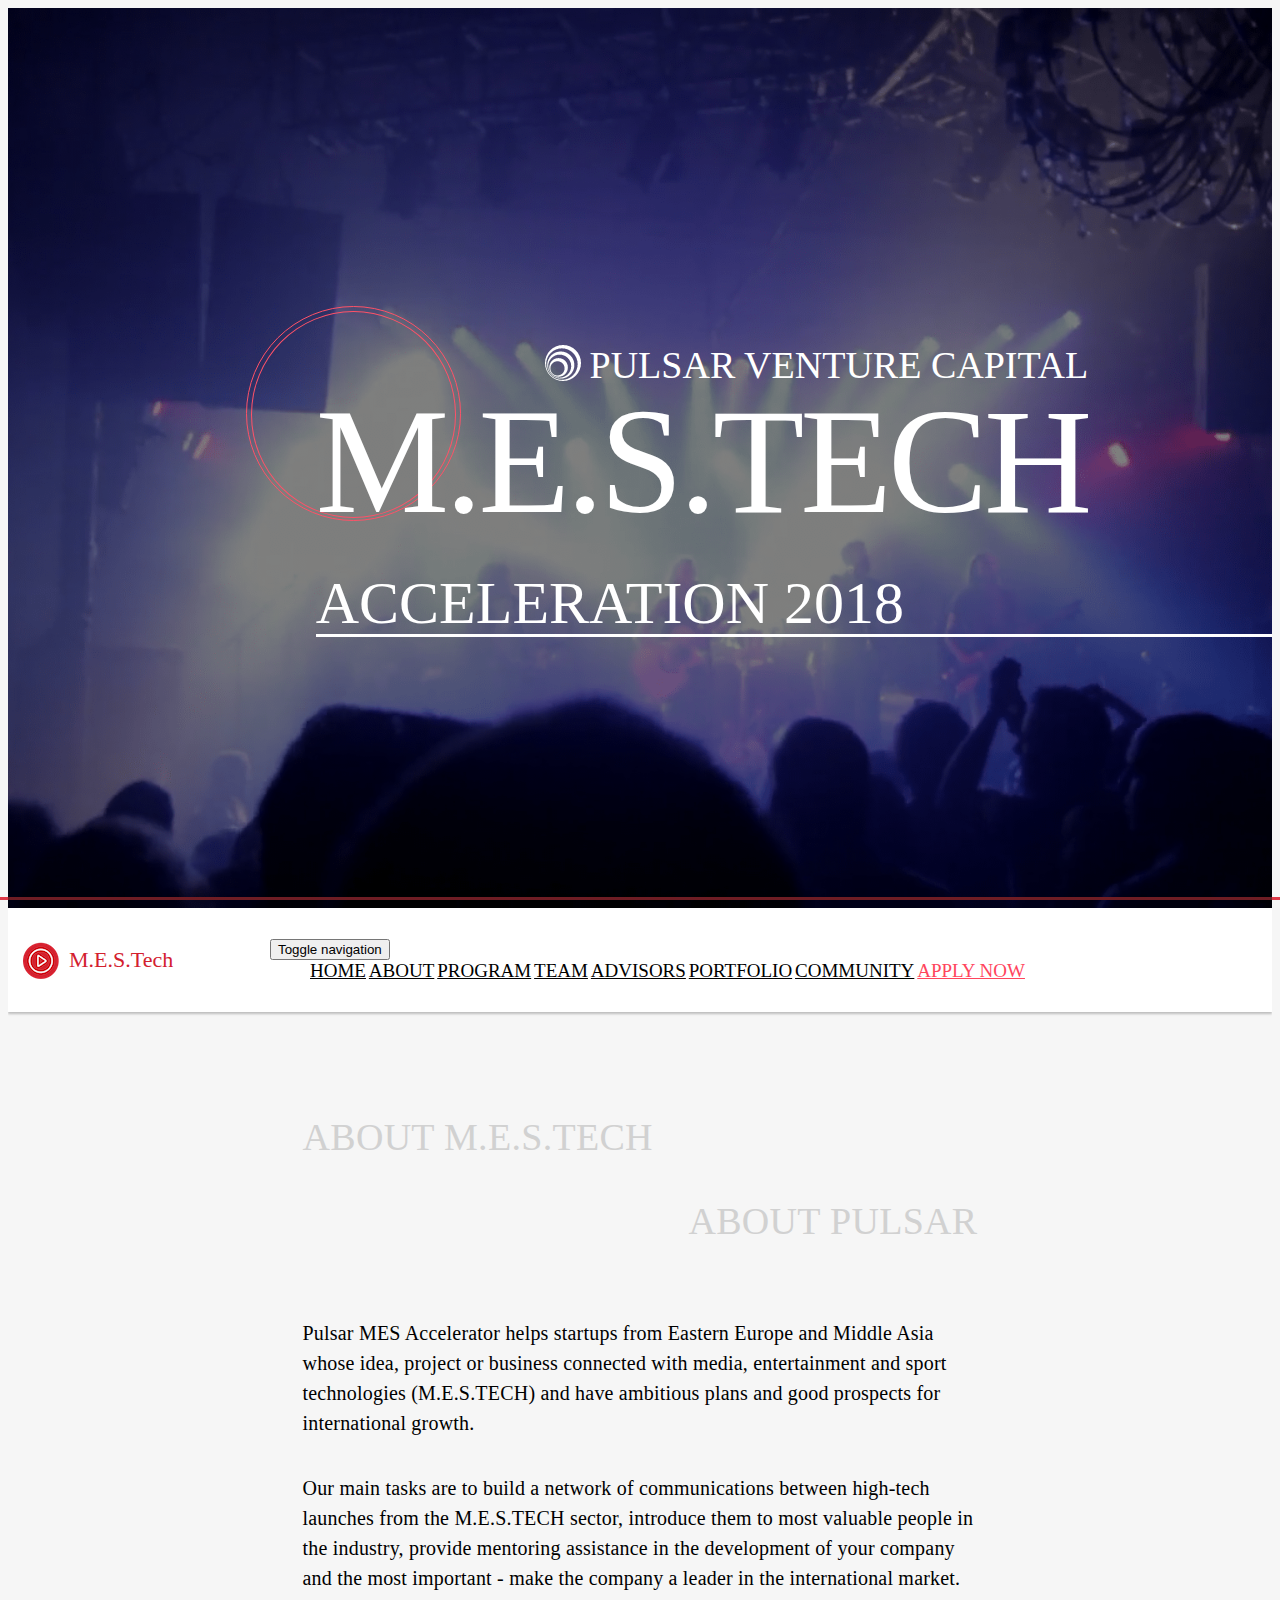
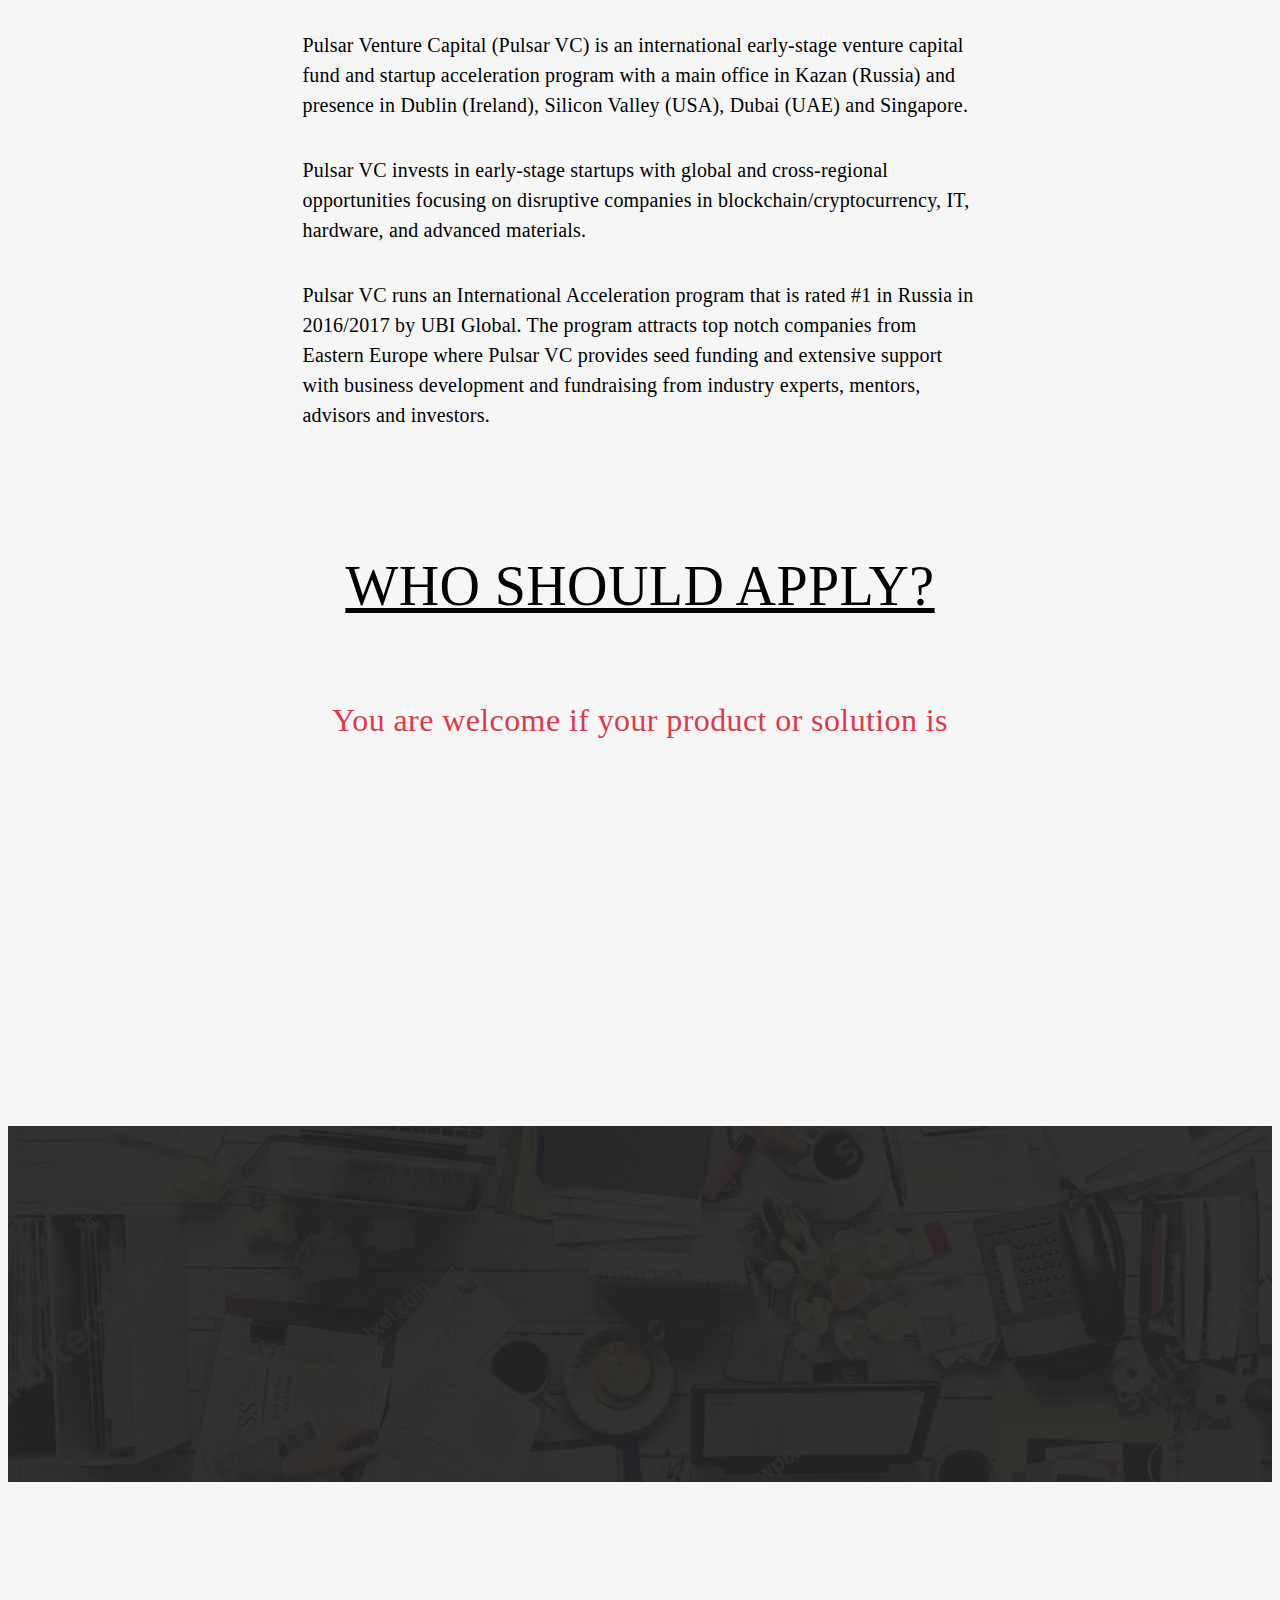
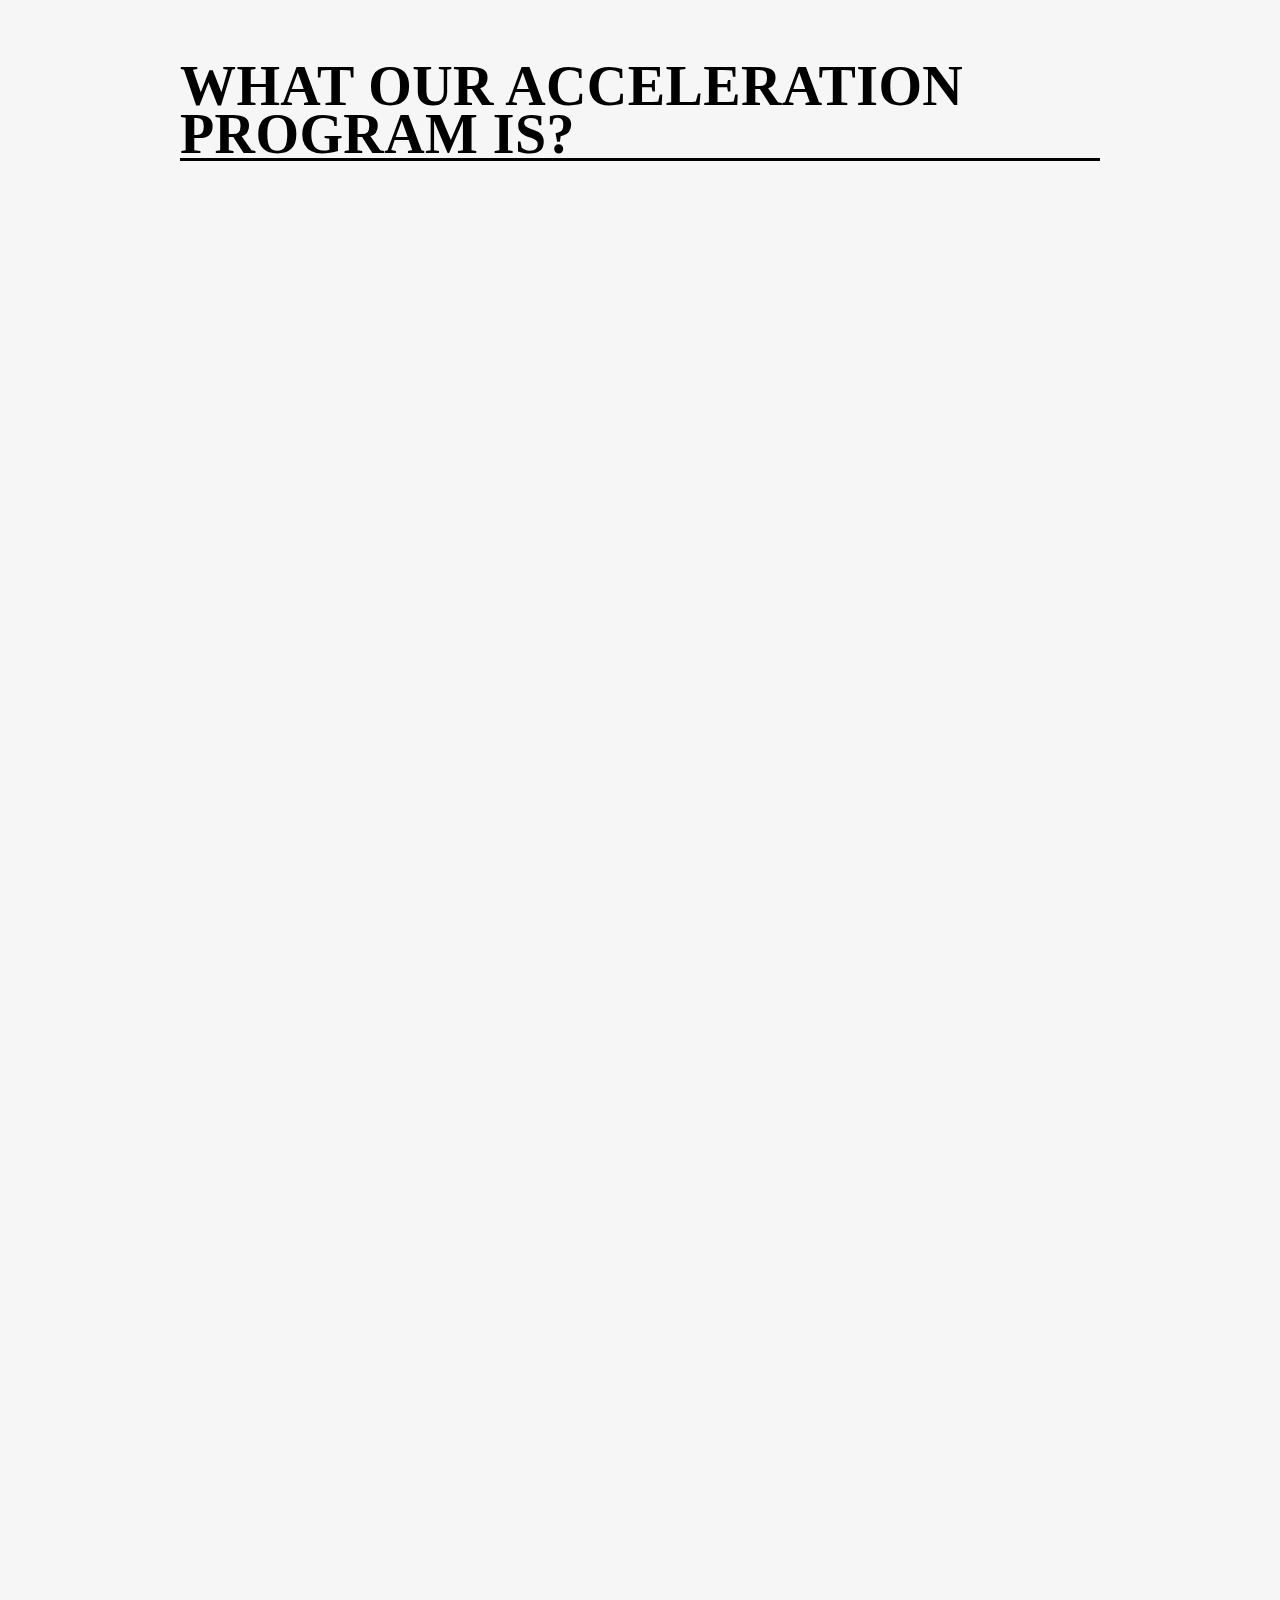
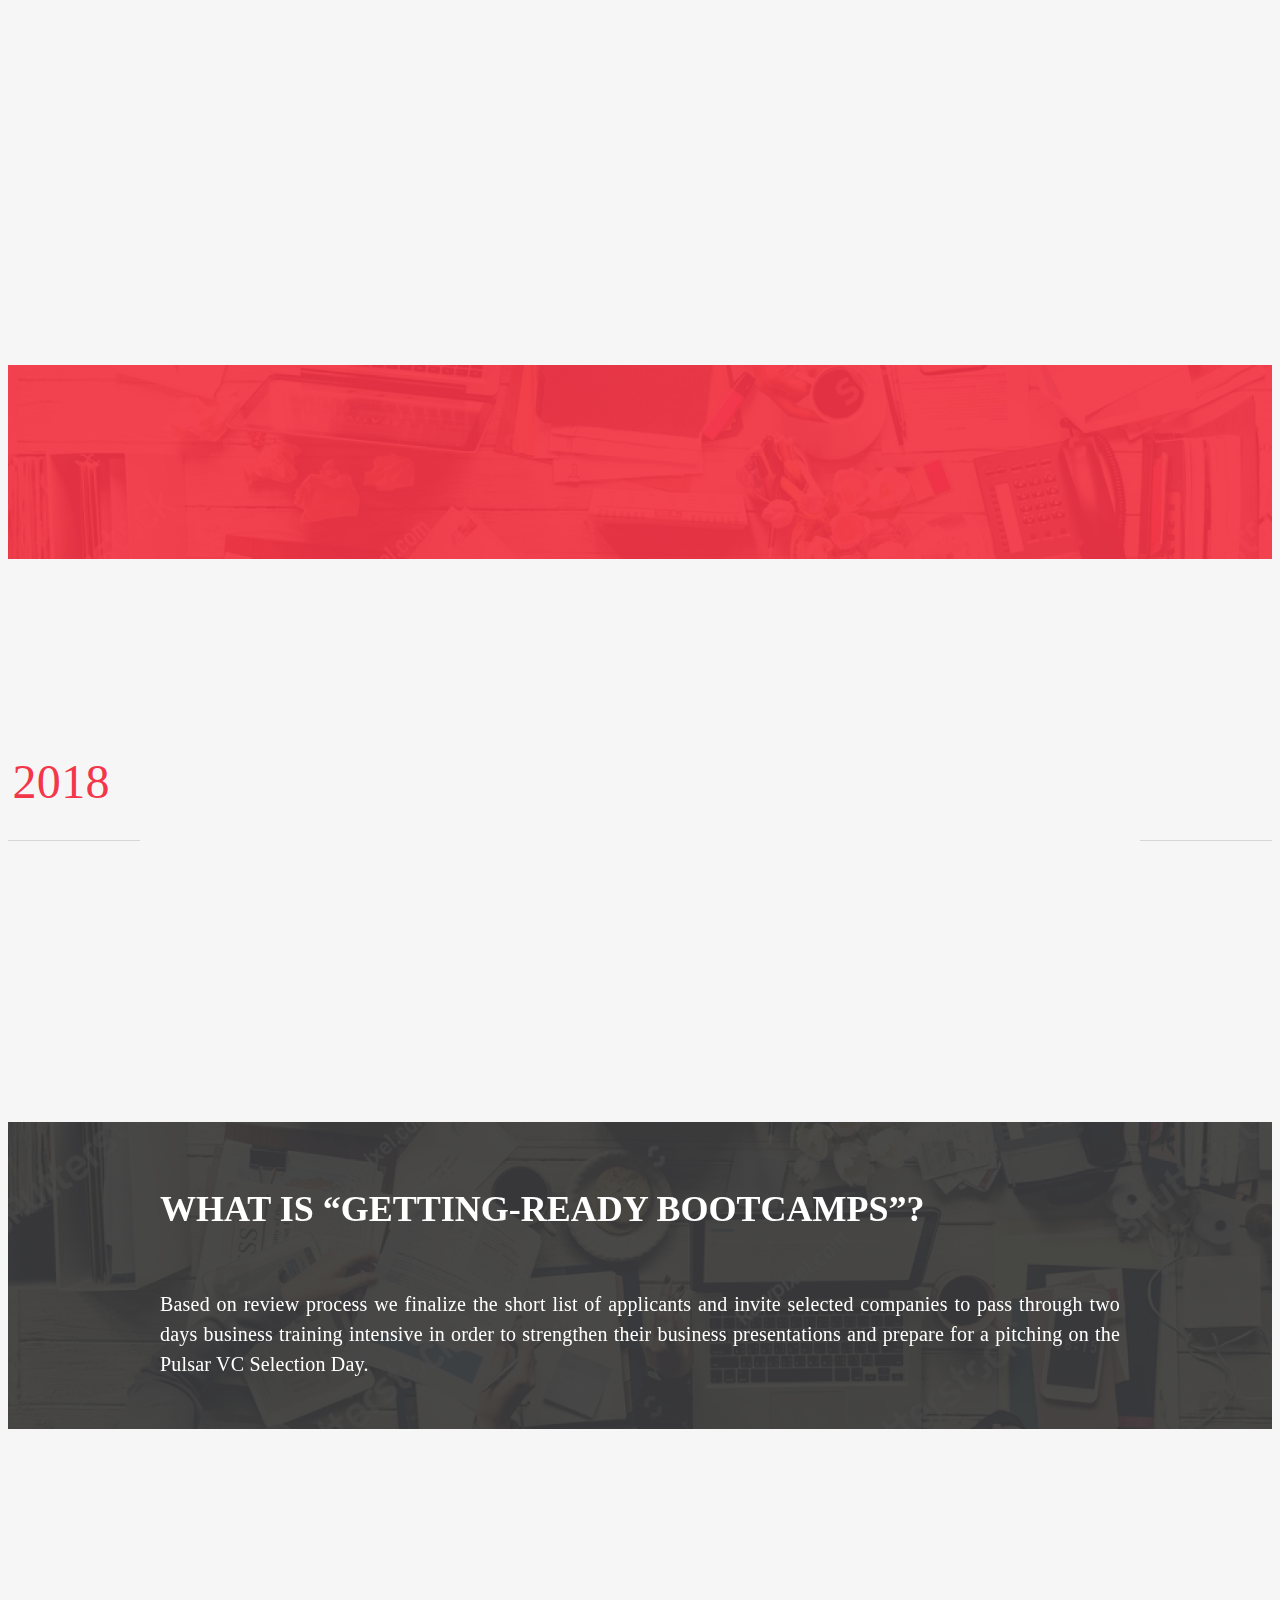
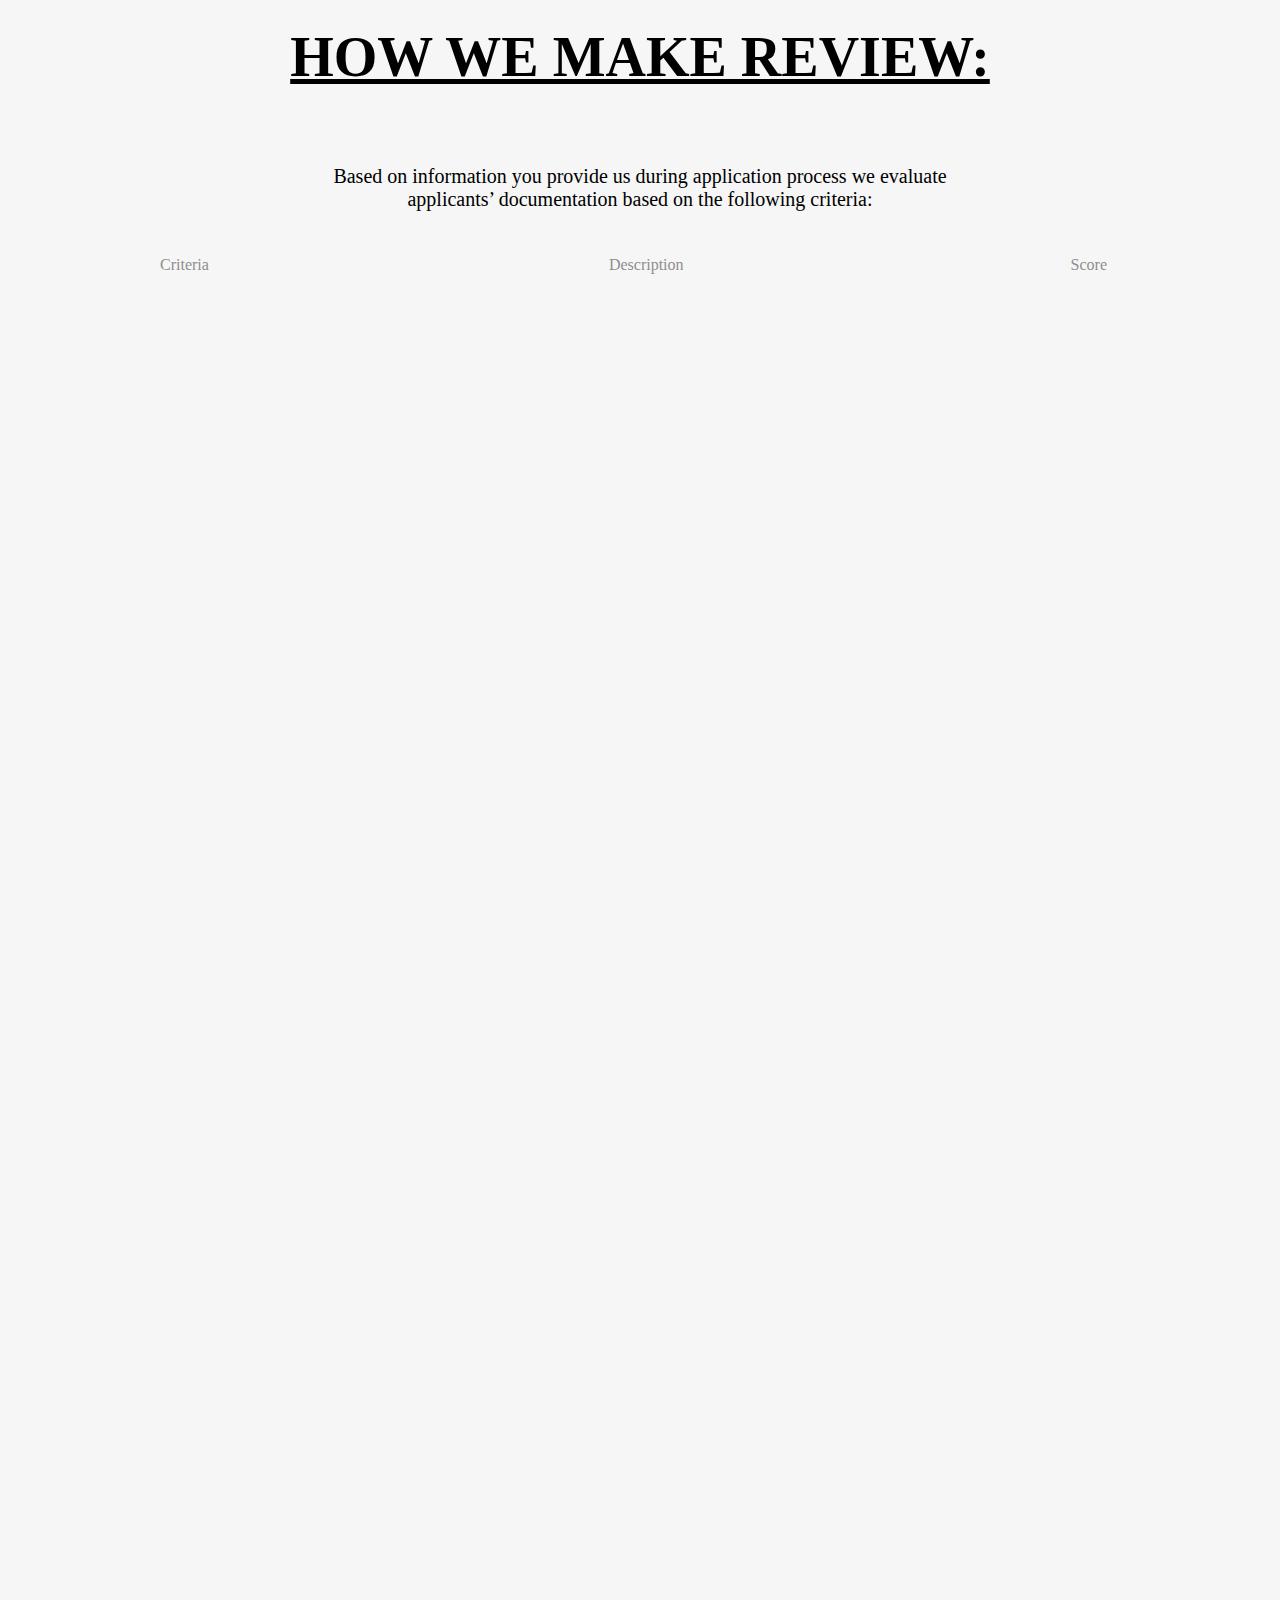
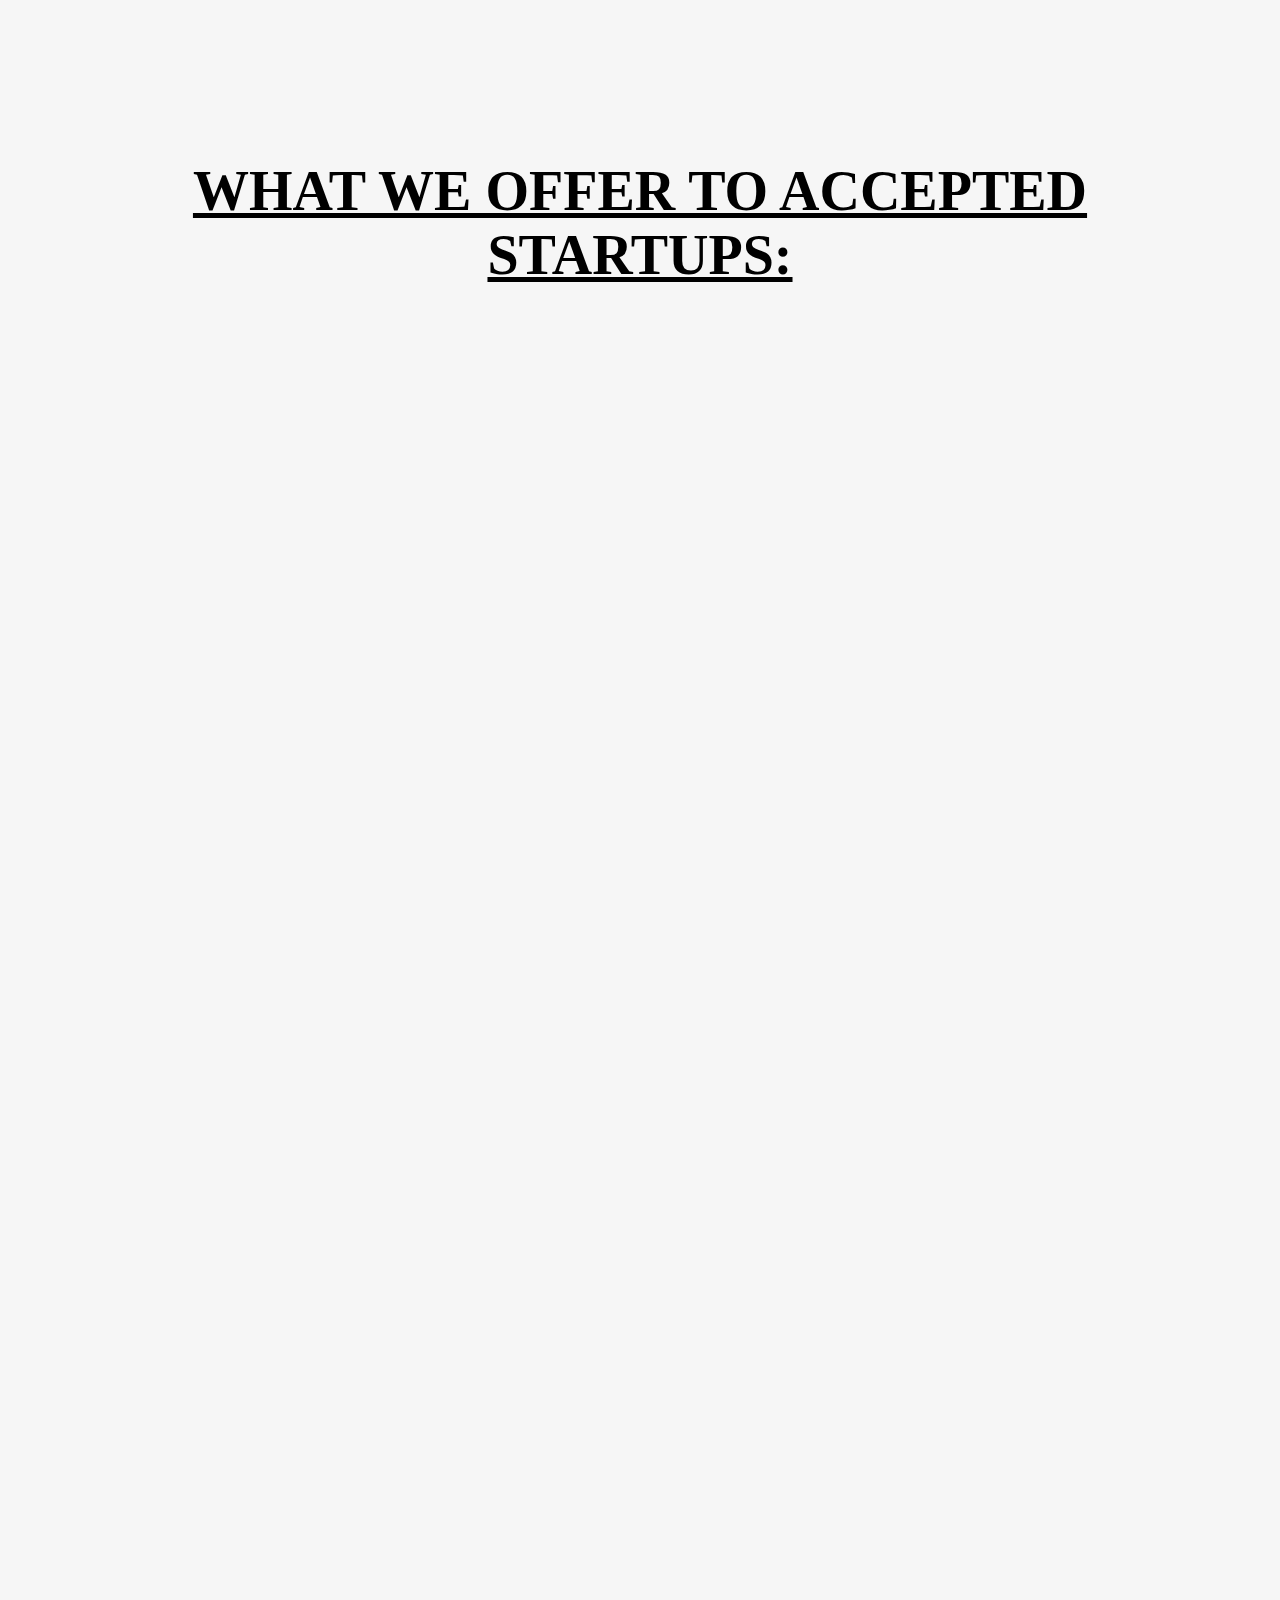
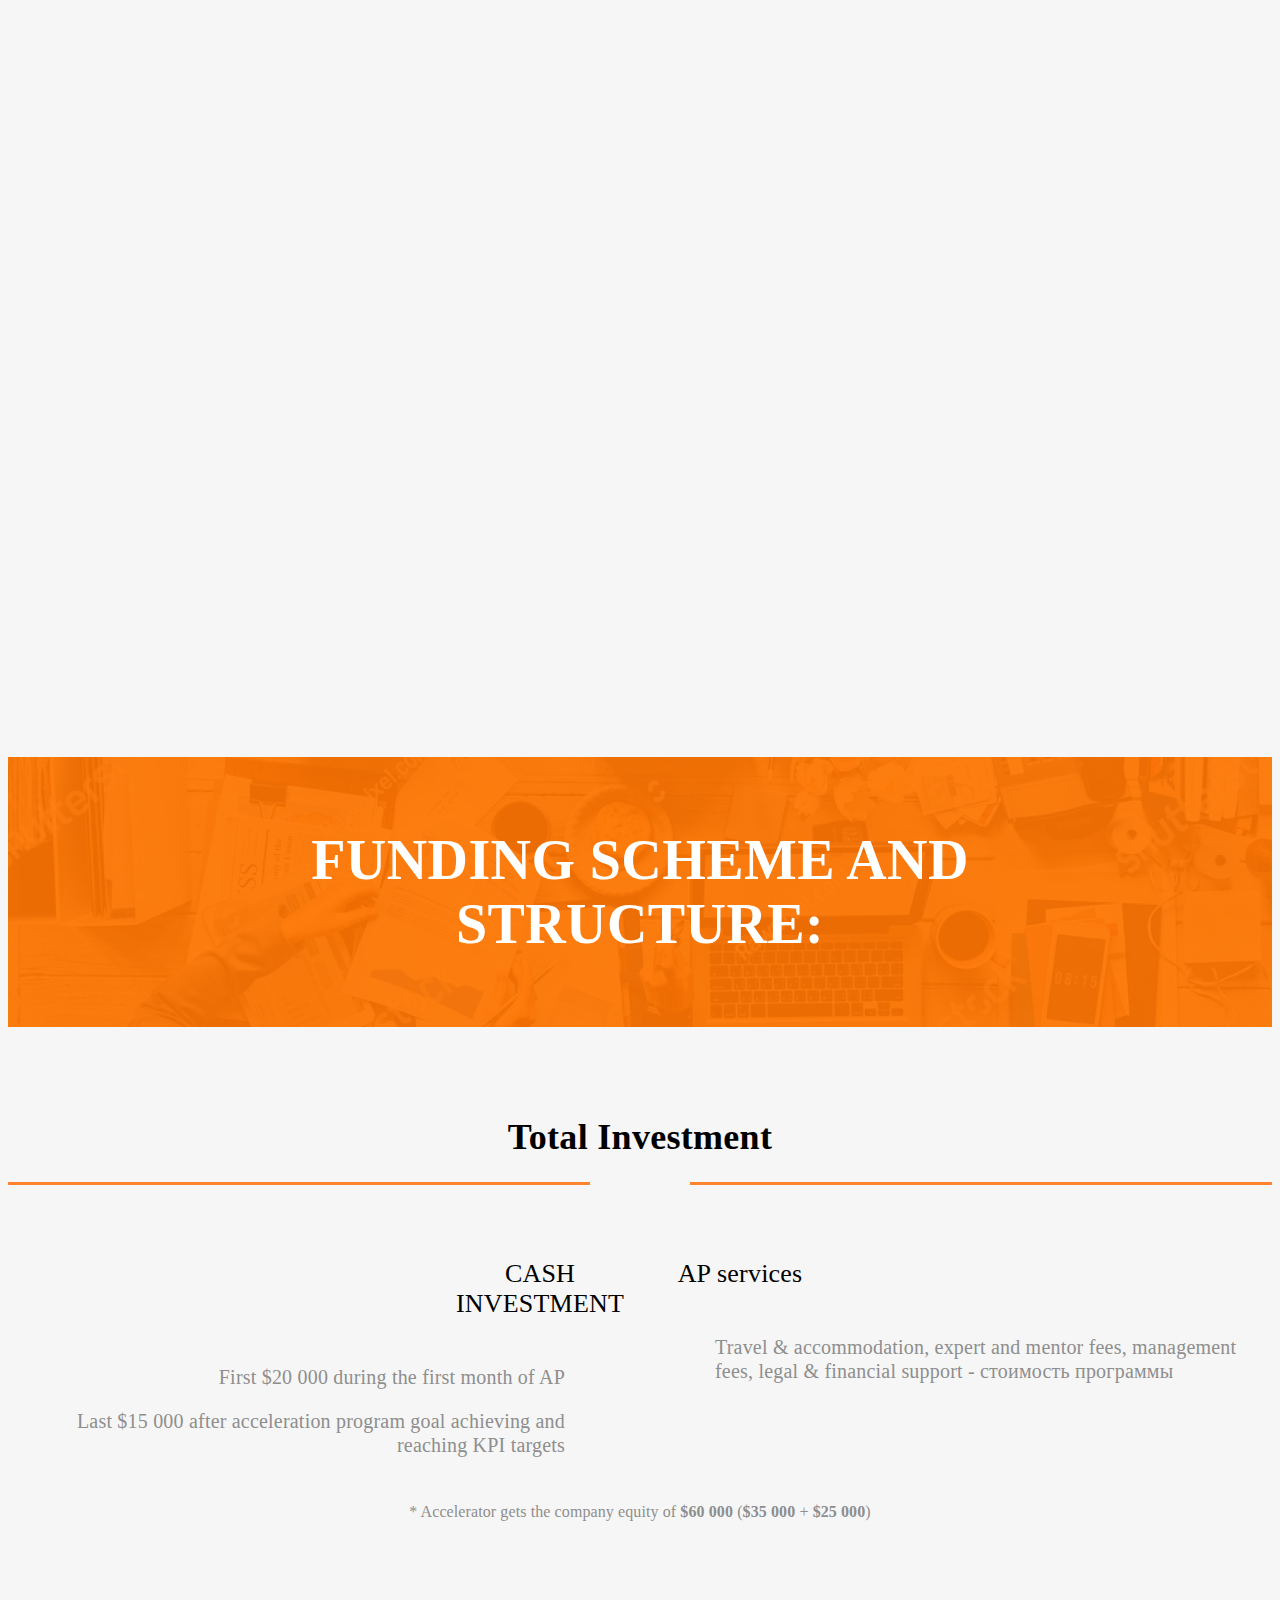
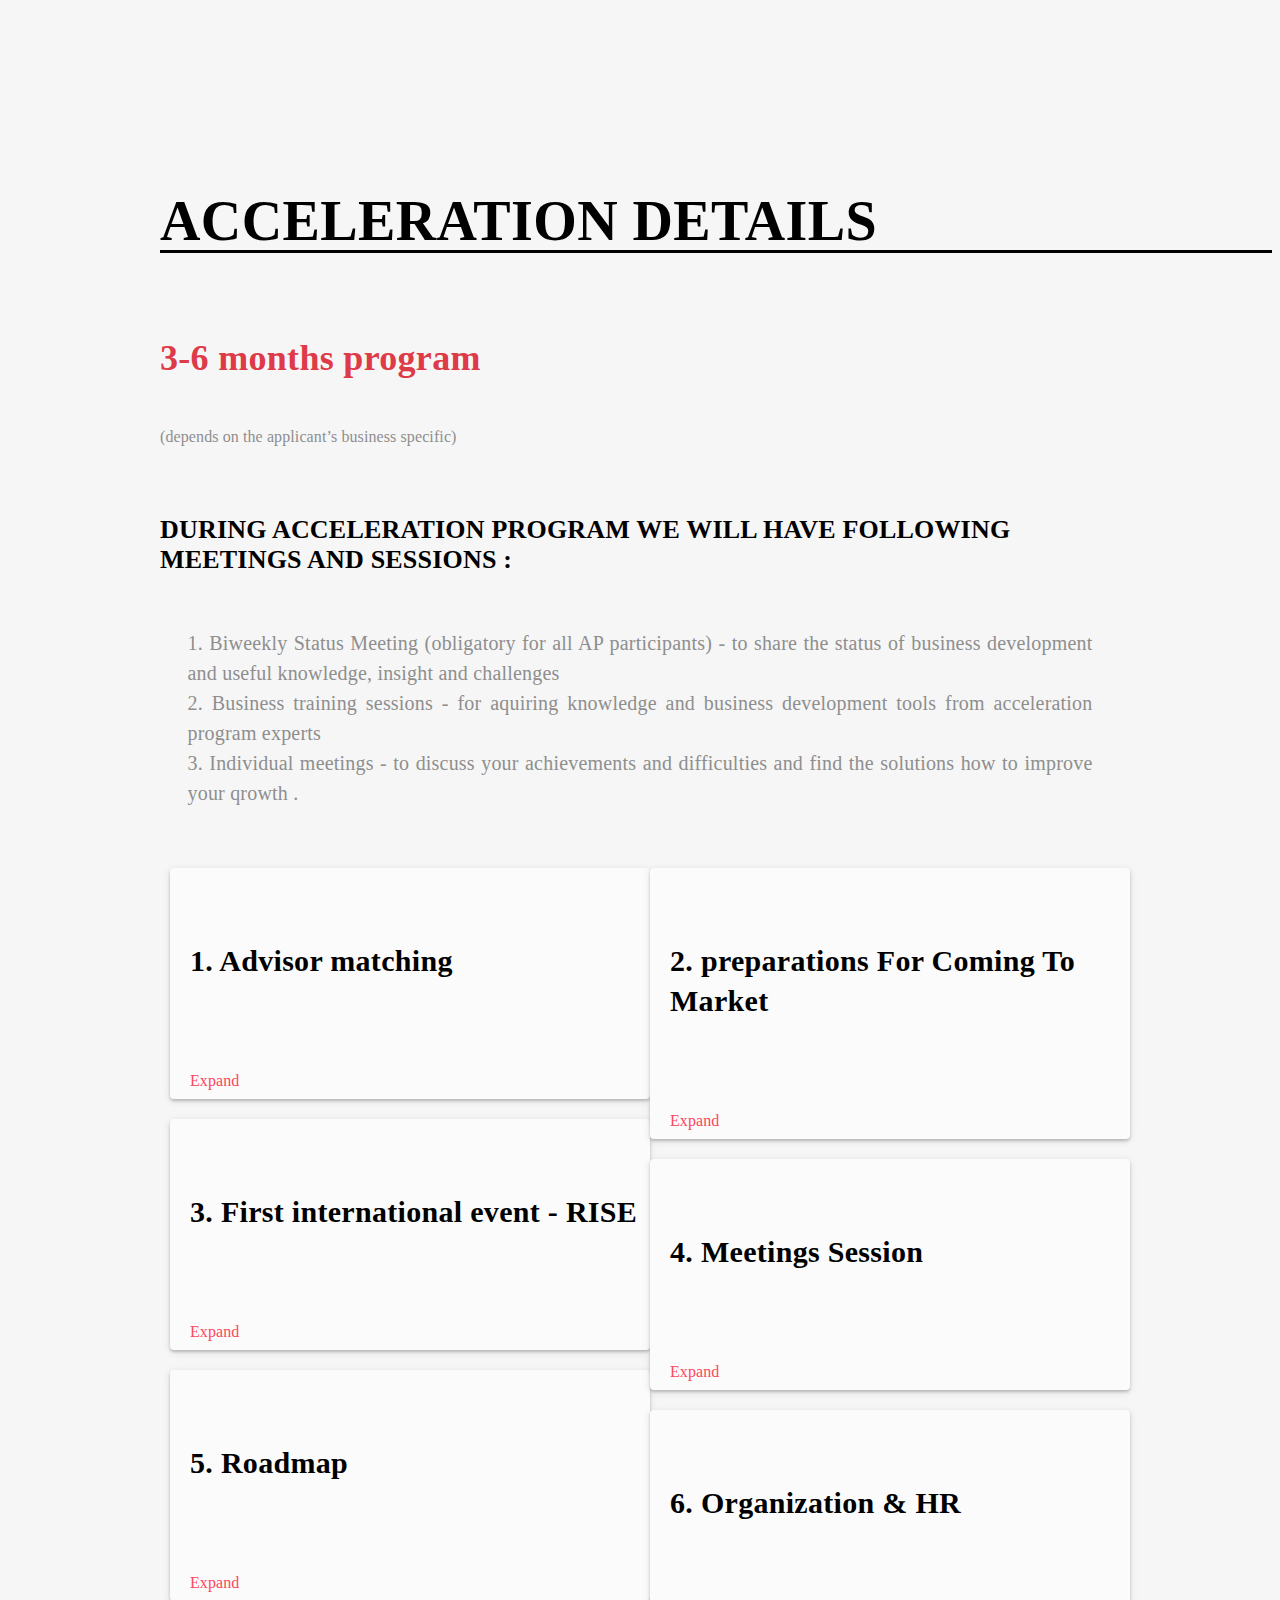
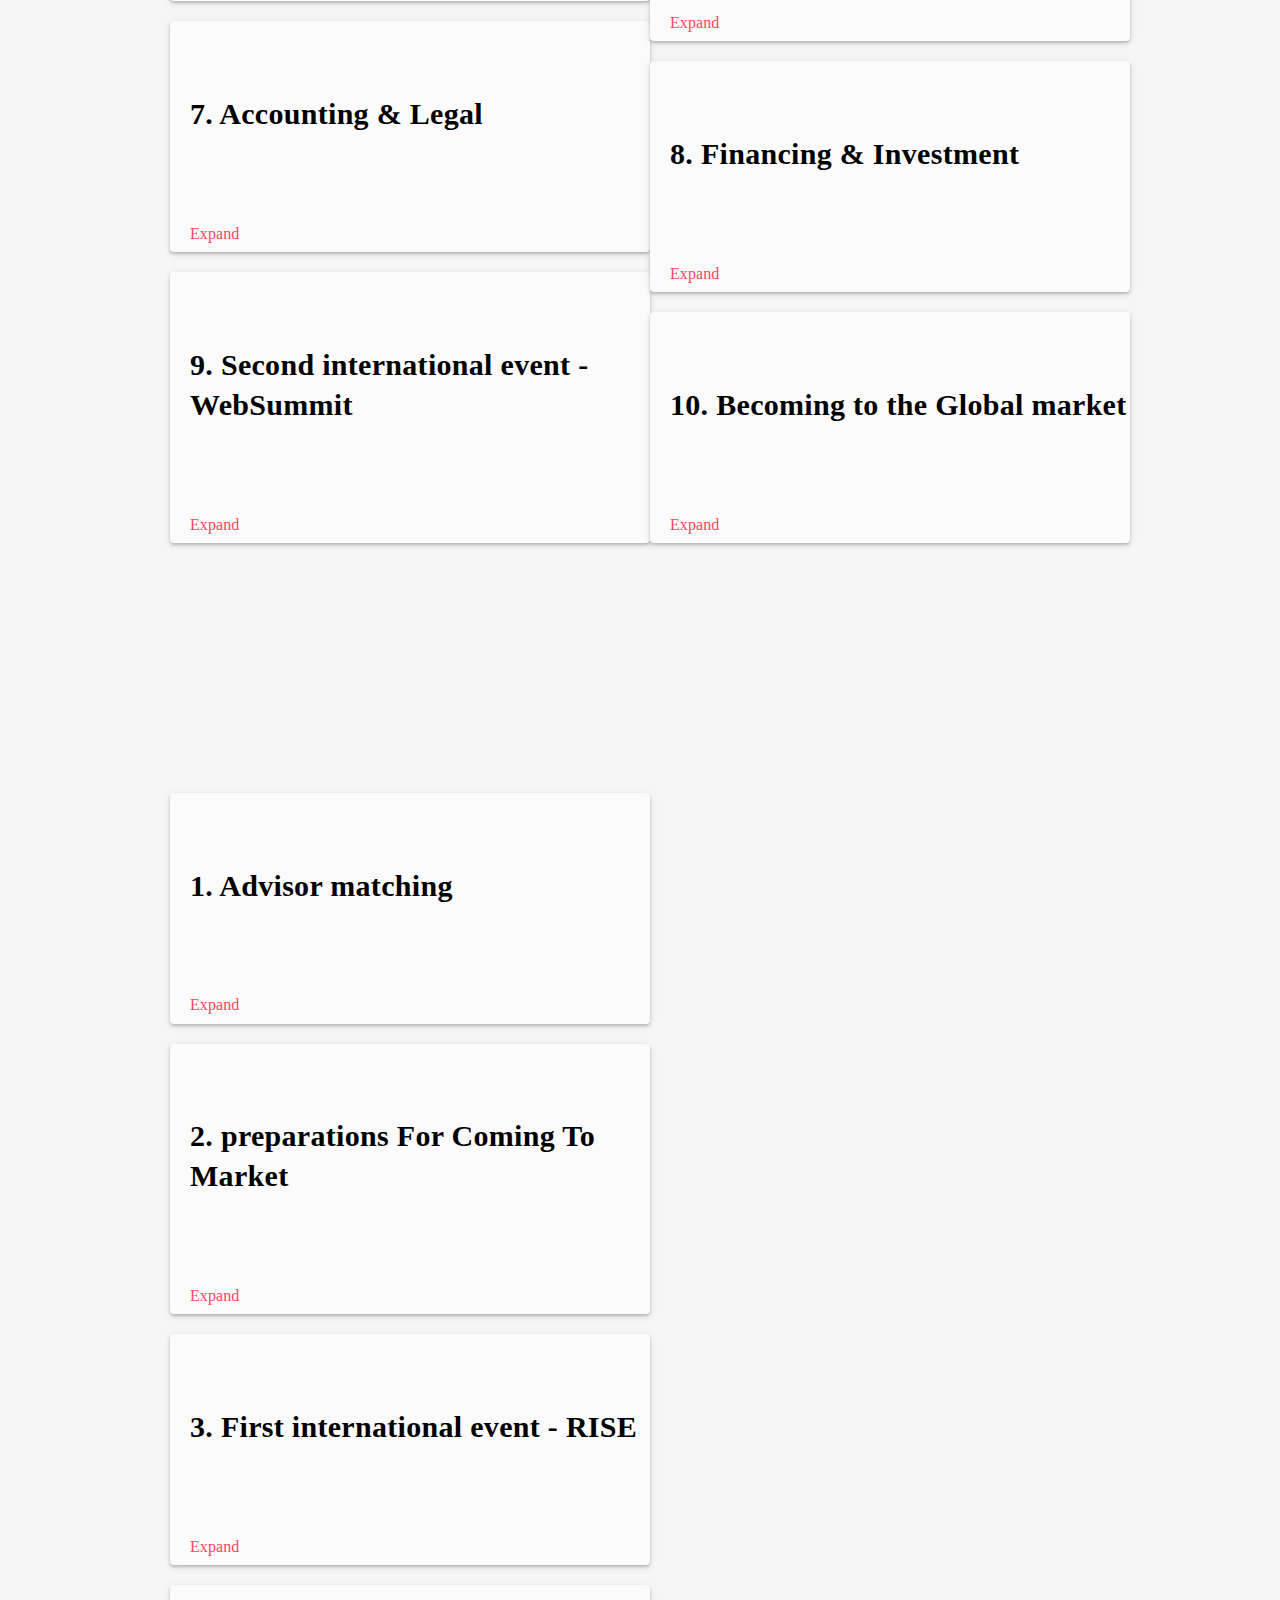
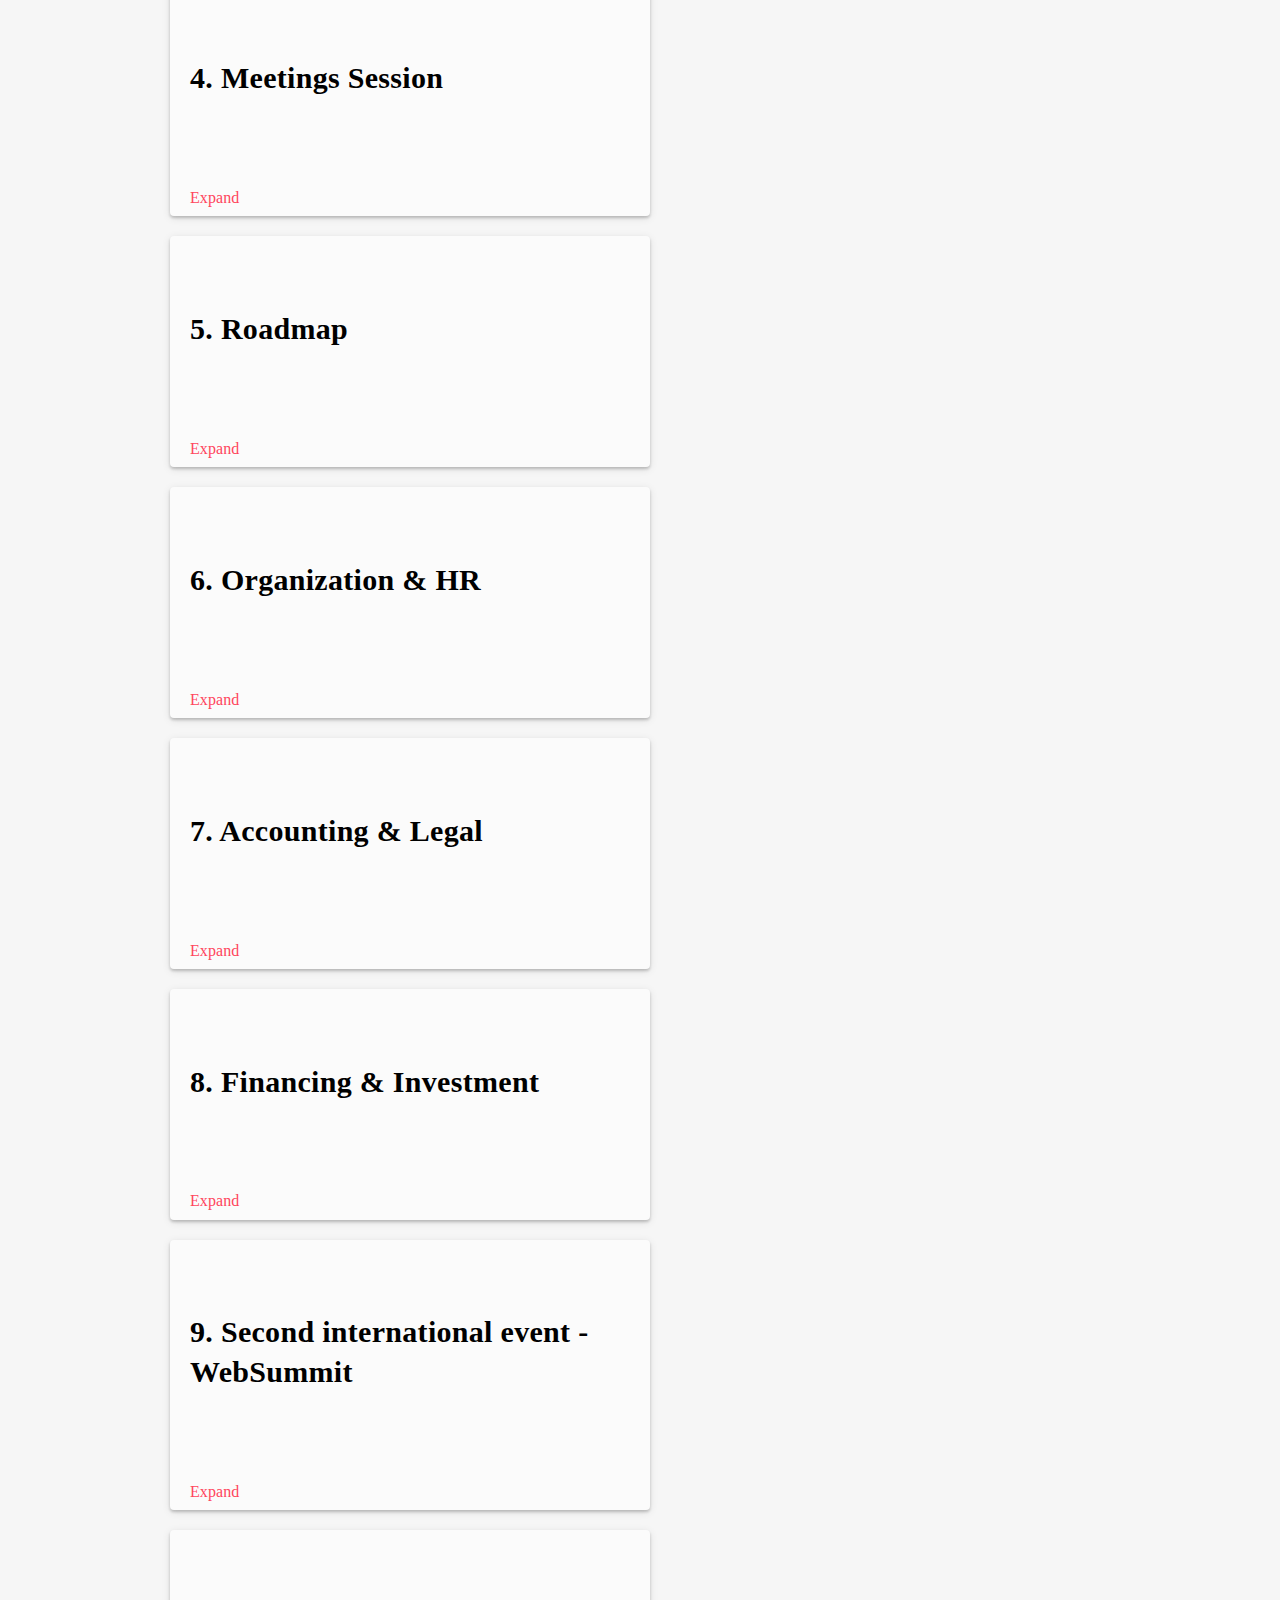
==== commit c417dd15: "-f changes" ====
--- a/index.html
+++ b/index.html
@@ -14,6 +14,35 @@
     <link href="css/mediaL.css" rel="stylesheet"> 
     <link href="css/media.css" rel="stylesheet">  
 </head>
+
+<!-- Yandex.Metrika counter -->
+<script type="text/javascript" >
+    (function (d, w, c) {
+        (w[c] = w[c] || []).push(function() {
+            try {
+                w.yaCounter47411608 = new Ya.Metrika2({
+                    id:47411608,
+                    clickmap:true,
+                    trackLinks:true,
+                    accurateTrackBounce:true
+                });
+            } catch(e) { }
+        });
+
+        var n = d.getElementsByTagName("script")[0],
+            s = d.createElement("script"),
+            f = function () { n.parentNode.insertBefore(s, n); };
+        s.type = "text/javascript";
+        s.async = true;
+        s.src = "https://mc.yandex.ru/metrika/tag.js";
+
+        if (w.opera == "[object Opera]") {
+            d.addEventListener("DOMContentLoaded", f, false);
+        } else { f(); }
+    })(document, window, "yandex_metrika_callbacks2");
+</script>
+<noscript><div><img src="https://mc.yandex.ru/watch/47411608" style="position:absolute; left:-9999px;" alt="" /></div></noscript>
+<!-- /Yandex.Metrika counter -->
 
 <body> 
     <section class="sec-lvl-1" id="sec-lvl-1">
@@ -167,7 +196,7 @@
                                 <div class="num">1</div>
                                 <div class="desc">
                                     <p class="f">12 weeks of intensive development of your startup</p>
-                                    <p class="s">You will get access to the best practice of product and business development, market strategy, PR and communications, etc. With our experts you will improve your business plan and a full setup of business documents and legal framework.</p>
+                                    <p class="s">You will get access to the best practice of product and business development, market strategy, PR and communications, etc. With our experts you will improve your business plan and a full setup of business documents and legal framework</p>
                                 </div>
                             </div>
                             <div class="one-item">
@@ -188,14 +217,14 @@
                                 <div class="num">4</div>
                                 <div class="desc">
                                     <p class="f">Access to capital</p>
-                                    <p class="s">You will be able to present your business to our investors network at the emo Day and in face-to-face meetings with VC’s.</p>
+                                    <p class="s">You will be able to present your business to our investors network at the emo Day and in face-to-face meetings with VC’s</p>
                                 </div>
                             </div>
                             <div class="one-item">
                                 <div class="num">5</div>
                                 <div class="desc">
                                     <p class="f">Benefits of developing business with international accelerator</p>
-                                    <p class="s">You will be able to present your business to our investors network at the emo Day and in face-to-face meetings with VC’s.</p>
+                                    <p class="s">You will be able to present your business to our investors network at the emo Day and in face-to-face meetings with VC’s</p>
                                 </div>
                             </div>
                             <div class="one-item">
@@ -863,7 +892,7 @@
                                 <div class="back-img" style="background-image: url(img/12.png);">
                                 </div>
                                 <h4>Dmitry Shaposhnikov</h4>
-                                <p>I nvestment Director, Head Acceleration Program (Russia)</p>
+                                <p>Investment Director, Head Acceleration Program (Russia)</p>
                             </div>
                             <div class="w-25">
                                 <div class="back-img" style="background-image: url(img/13.jpeg);">
@@ -875,7 +904,7 @@
                                 <div class="back-img" style="background-image: url(img/14.png);">
                                 </div>
                                 <h4>Gadir Shiraliyev</h4>
-                                <p>I nvestment Director, IR & Corporate Relationships (Russia)</p>
+                                <p>Investment Director, IR & Corporate Relationships (Russia)</p>
                             </div>
                             <div class="w-25">
                                 <div class="back-img" style="background-image: url(img/15.jpg);">
@@ -1027,7 +1056,7 @@
                             <div class="block-one">
                                 <h4>Acceleration program assistants</h4>
                                 <div class="second-text">
-                                    <p>Advisers from among strategic partners in the future help you  better understand industry. Startups always able to ask questions, share ideas and get advices from Pulsar VC mentor.</p>
+                                    <p>Advisers from among strategic partners in the future help you  better understand industry. Startups always able to ask questions, share ideas and get advices from Pulsar VC mentor</p>
                                 </div>
                             </div>
                         </div>
@@ -1508,6 +1537,13 @@
     <script src="js/slick.min.js"></script>
     <script src="js/jquery.easy-pie-chart.js"></script>
     <script src="js/scripts.js"></script>
+
+
+    <!-- BEGIN JIVOSITE CODE {literal} -->
+<script type='text/javascript'>
+(function(){ var widget_id = 'sGMsOLWGal';var d=document;var w=window;function l(){var s = document.createElement('script'); s.type = 'text/javascript'; s.async = true;s.src = '//code.jivosite.com/script/widget/'+widget_id; var ss = document.getElementsByTagName('script')[0]; ss.parentNode.insertBefore(s, ss);}if(d.readyState=='complete'){l();}else{if(w.attachEvent){w.attachEvent('onload',l);}else{w.addEventListener('load',l,false);}}})();
+</script>
+<!-- {/literal} END JIVOSITE CODE -->
 </body>
 
 </html>--- a/css/styleL.css
+++ b/css/styleL.css
@@ -0,0 +1,3 @@
+@font-face{font-family:ARIALN;src:url(../fonts/ARIALN.TTF)}@font-face{font-family:BebasNeueBold;src:url(../fonts/BebasNeueBold.otf)}@font-face{font-family:BebasNeueBook;src:url(../fonts/BebasNeueBook.otf)}@font-face{font-family:BebasNeueRegular;src:url(../fonts/BebasNeueRegular.otf)}.max-w-1100{max-width:1100px}.max-w-960{max-width:960px;margin:0 auto}.max-w-1050{max-width:1050px;margin:0 auto}.max-w-865{max-width:864px;margin:0 auto}.w-25{width:33.3%;padding:0 15px;padding-bottom:10px}.section-10-getting{width:100%;background-image:url(../img/my1.png);background-size:cover;background-position:top -400px center;position:relative}.section-10-getting:before{content:"";position:absolute;display:block;top:0;left:0;width:100%;height:100%;z-index:2;background:#3b3b3b;opacity:0.93}.section-10-getting .max-w-960{position:relative;z-index:5}.section-10-getting h3{color:#fff;font-size:36px;font-family:BebasNeueBold;padding-top:30px;padding-bottom:23px}.section-10-getting p{color:#fff;font-size:20px;font-family:ARIALN;text-align:justify;padding-bottom:30px;line-height:1.5;letter-spacing:0.2px}.section-11-review{width:100%;background-color:#f6f6f6}.section-11-review .max-w-865{margin:0 auto}.section-11-review .max-w-865 h3{text-align:center;font-size:56px;padding-top:140px;padding-bottom:20px;font-family:BebasNeueBold;-webkit-text-decoration-line:underline;text-decoration-line:underline}.section-11-review .max-w-630{max-width:630px;margin:0 auto}.section-11-review .max-w-630 p{font-size:20px;font-family:ARIALN;text-align:center;padding-bottom:25px}.section-11-review .max-w-960 .one-review-item{padding-bottom:30px}.section-11-review .max-w-960 .flex-one{display:-webkit-box;display:-ms-flexbox;display:flex;-webkit-box-pack:justify;-ms-flex-pack:justify;justify-content:space-between}.section-11-review .max-w-960 .flex-one span{font-family:ARIALN;font-size:16px;color:#8e8e8e;padding-bottom:18px}.section-11-review .max-w-960 .flex-one .span-three{display:block;position:relative;left:-13px}.section-11-review .max-w-960 .flex-two{display:-webkit-box;display:-ms-flexbox;display:flex;-webkit-box-pack:justify;-ms-flex-pack:justify;justify-content:space-between}.section-11-review .max-w-960 .flex-two .lolal{width:100%;padding-right:10px}.section-11-review .max-w-960 .flex-two .lolal .number-1{font-family:BebasNeueRegular;font-size:36px;border-bottom:solid 2px #000;margin-bottom:11px}.section-11-review .max-w-960 .flex-two .circle{position:relative;top:25px;width:60px;height:60px;border:solid 3px #ff455d;border-radius:50%;display:-webkit-box;display:-ms-flexbox;display:flex;-webkit-box-pack:center;-ms-flex-pack:center;justify-content:center;-webkit-box-align:center;-ms-flex-align:center;align-items:center;-ms-flex-negative:0;flex-shrink:0}.section-11-review .max-w-960 .flex-two .circle p{font-size:28px;font-family:BebasNeueBold;line-height:1.07;letter-spacing:0.2px}.all-reviews .flex-three{display:-webkit-box;display:-ms-flexbox;display:flex}.all-reviews .flex-three .side{width:170px}.all-reviews .flex-three .side.side-left{-ms-flex-negative:0;flex-shrink:0}.all-reviews .flex-three .side.side-right{-ms-flex-negative:0;flex-shrink:0}.all-reviews .flex-three .side.side-mid{width:100%}.all-reviews .flex-three .side.side-mid p{line-height:1.5}.all-reviews .flex-three .number-2{font-family:BebasNeueRegular;line-height:32px;font-size:36px;color:#000;text-align:left}.all-reviews .flex-three p{font-size:20px;color:#000;text-align:center;font-family:ARIALN;padding:0px 10px 0px 0px}.section-12-STARTUPS{width:100%;background-color:#f6f6f6;padding-bottom:175px}.section-12-STARTUPS h3{text-align:center;font-size:56px;padding-top:190px;padding-bottom:75px;font-family:BebasNeueBold;-webkit-text-decoration-line:underline;text-decoration-line:underline}.section-12-STARTUPS.last-sec-style .flexfour .block-one h4{color:#000}.section-12-STARTUPS.last-sec-style .flexfour .block-one .second-text p{border-top:2px solid #000}.section-12-STARTUPS .flexfour{display:-webkit-box;display:-ms-flexbox;display:flex;-ms-flex-wrap:wrap;flex-wrap:wrap}.section-12-STARTUPS .flexfour .block-one{padding:10px;width:50%}.section-12-STARTUPS .flexfour .block-one h4{color:#de3a48;font-family:BebasNeueBold;font-size:40px}.section-12-STARTUPS .flexfour .block-one .second-text p{font-size:20px;font-family:ARIALN;color:#8e8e8e;max-width:545px;border-top:2px solid #de3a48;padding:5px 5px 0px 5px;padding-bottom:25px;line-height:1.5;letter-spacing:0.2px}.section-12-STARTUPS .flexfour .block-one:last-child .second-text p{padding-bottom:0px}.section-13-STRUCTURE{width:100%;background-image:url(../img/my1.png);background-size:cover;background-position:top -400px center;position:relative}.section-13-STRUCTURE:before{content:"";position:absolute;display:block;top:0;left:0;width:100%;height:100%;z-index:2;background:#fd7400;opacity:0.93}.section-13-STRUCTURE .max-w-960{position:relative;z-index:5}.section-13-STRUCTURE h3{color:#fff;font-size:56px;font-family:BebasNeueBold;padding-top:30px;padding:15px 0px 15px 0px;text-align:center;letter-spacing:0.4px}.section-14-team{padding-bottom:30px;width:100%;background-image:url(../img/my1.png);background-size:cover;background-position:top -100px center;position:relative}.section-14-team.for-color:before{background:#3b3b3b}.section-14-team:before{content:"";position:absolute;display:block;top:0;left:0;width:100%;height:100%;z-index:2;background:#f23545;opacity:0.93}.section-14-team .max-w-1050{position:relative;z-index:5}.section-14-team h3{color:#fff;font-size:56px;font-family:BebasNeueBold;padding-top:30px;padding-bottom:15px;text-transform:uppercase;text-align:center;letter-spacing:0.4px}.section-14-team .flex-five{display:-webkit-box;display:-ms-flexbox;display:flex;-ms-flex-wrap:wrap;flex-wrap:wrap;-webkit-box-pack:center;-ms-flex-pack:center;justify-content:center}.section-14-team .back-img{width:120px;height:120px;background-color:rgba(0,0,0,0.27);border-radius:50%;margin:0 auto;background-size:cover;background-position:center}.section-14-team h4{color:#fff;font-size:32px;font-family:BebasNeueBold;text-transform:uppercase;text-align:center;padding-top:25px;letter-spacing:0.2px}.section-14-team p{font-size:16px;font-family:ARIALN;color:#fff;text-align:center;line-height:1.5;letter-spacing:0.1px}.section-15-timeline{overflow:hidden}.section-15-timeline .line h3{padding-top:190px;font-size:56px;font-family:BebasNeueBold;letter-spacing:0.4px;text-transform:uppercase}.section-15-timeline .line h3:first-child{position:relative}.section-15-timeline .line h3:first-child:before{content:"";display:block;position:absolute;bottom:0;left:0;width:5000px;height:3px;background:#000}.section-15-timeline .line h4{font-size:36px;font-family:BebasNeueRegular;letter-spacing:0.4px;line-height:0.83;letter-spacing:0.3px;color:#de3a48;padding-top:35px}.section-15-timeline .line h5{font-size:26px;font-family:BebasNeueRegular;text-transform:uppercase;line-height:1.15;letter-spacing:0.2px;padding-bottom:10px}.section-15-timeline .line p{font-size:16px;font-family:ARIALN;letter-spacing:0.1px;color:#8e8e8e;line-height:1.88;padding-bottom:20px}.section-15-timeline .w-t-15{max-width:905px;margin:0 auto}.section-15-timeline .w-t-15 P{font-size:20px;font-family:ARIALN;line-height:1.5;letter-spacing:0.2px;text-align:justify;color:#8e8e8e;padding-bottom:30px}.section-15-timeline .block-box{max-width:1020px;display:-webkit-box;display:-ms-flexbox;display:flex;-ms-flex-wrap:wrap;flex-wrap:wrap;padding-bottom:230px}.section-15-timeline .block-box.desctop .side{width:50%}.section-15-timeline .block-box.desctop .for-padd-wrapp{width:100%}.section-15-timeline .block-box h6{color:#000;font-size:30px;font-family:BebasNeueRegular;letter-spacing:0.3px;padding-bottom:15px;padding-left:20px;line-height:40px}.section-15-timeline .block-box span{color:#ff455d;font-size:16px;line-height:1.88;letter-spacing:0.1px;font-family:ARIALN;padding-bottom:5px;padding-left:20px;cursor:pointer}.section-15-timeline .block-box .shadow{border-radius:4px;background-color:#fbfbfb;-webkit-box-shadow:0 2px 3px 0 rgba(0,0,0,0.2),0 2px 8px 0 rgba(0,0,0,0.1);box-shadow:0 2px 3px 0 rgba(0,0,0,0.2),0 2px 8px 0 rgba(0,0,0,0.1);padding:3px 0px}.section-15-timeline .block-box .shadow .hidden-block-desc{padding:20px;font-family:ARIALN;font-size:16px;display:none}.section-15-timeline .block-box .for-padd-wrapp{width:50%;padding:10px 10px 10px 10px}
+
+/*# sourceMappingURL=styleL.css.map */--- a/css/style.css
+++ b/css/style.css
@@ -0,0 +1,3 @@
+body{background:#f6f6f6}a{color:#000}a:hover{color:#000}.max-w-675{max-width:675px;margin:0 auto}.max-w-710{max-width:710px;margin:0 auto}.max-w-815{max-width:815px;margin:0 auto}.max-w-920{max-width:920px;margin:0 auto}.max-w-960{max-width:960px;margin:0 auto}.max-w-670{max-width:670px;margin:0 auto}.max-w-1075{max-width:1075px;margin:0 auto}.sec-lvl-1{position:relative;height:100vh;overflow:hidden;background-color:#000;background-image:url(../img/bg-movie.png);background-size:cover;background-position:center}.sec-lvl-1:before{content:"";display:block;position:absolute;top:0;left:0;z-index:3;width:100%;height:100%;background:rgba(0,0,0,0.5)}.sec-lvl-1 #video-background{position:absolute;right:0;bottom:0;min-width:100%;min-height:100%;width:auto;height:auto;z-index:2}.sec-lvl-1 .for-abs-logo{position:absolute;top:0;left:0;width:100%;height:100%;padding:0 62px;display:-webkit-box;display:-ms-flexbox;display:flex;z-index:10}.sec-lvl-1 .for-abs-logo .rel-logo{overflow:hidden;width:100%;height:100%;display:-webkit-box;display:-ms-flexbox;display:flex;-webkit-box-pack:center;-ms-flex-pack:center;justify-content:center;-webkit-box-align:center;-ms-flex-align:center;align-items:center}.sec-lvl-1 .for-abs-logo .rel-logo .logo{position:relative;display:-webkit-box;display:-ms-flexbox;display:flex;-webkit-box-orient:vertical;-webkit-box-direction:normal;-ms-flex-direction:column;flex-direction:column}.sec-lvl-1 .for-abs-logo .rel-logo .logo:before{content:"";display:block;position:absolute;bottom:-27px;left:0;width:5000px;height:3px;background:#fff}.sec-lvl-1 .for-abs-logo .rel-logo .logo p{margin-bottom:0;position:relative;z-index:15}.sec-lvl-1 .for-abs-logo .rel-logo .logo .f{text-transform:uppercase;margin-left:auto;color:#fff;font-family:BebasNeueBold;font-size:38px;line-height:42px;padding-left:45px;background-image:url(../img/logo-1.png);background-repeat:no-repeat;background-position:top 1px left}.sec-lvl-1 .for-abs-logo .rel-logo .logo .s{color:#fff;font-family:BebasNeueBold;text-transform:uppercase;font-size:150px;line-height:150px;letter-spacing:-4px;margin:0}.sec-lvl-1 .for-abs-logo .rel-logo .logo .t{color:#fff;font-family:BebasNeueBold;text-transform:uppercase;font-size:60px;line-height:14px}.sec-lvl-1 .for-abs-logo .rel-logo .logo .abs-circle{position:absolute;width:205px;height:205px;border-radius:50%;border:1px solid #ff5268;top:0;left:-70px;display:-webkit-box;display:-ms-flexbox;display:flex;padding:4px}.sec-lvl-1 .for-abs-logo .rel-logo .logo .abs-circle:before{content:"";display:block;width:100%;height:100%;border:1px solid #ff5268;border-radius:50%}.sec-lvl-2 .menu{background:#fff;display:-webkit-box;display:-ms-flexbox;display:flex;position:relative;z-index:50;-webkit-box-pack:center;-ms-flex-pack:center;justify-content:center;-webkit-box-align:center;-ms-flex-align:center;align-items:center;padding:17px 0;width:100%;-webkit-box-shadow:0 1.5px 2px 0 rgba(0,0,0,0.2),0 1.5px 5px 0 rgba(0,0,0,0.05);box-shadow:0 1.5px 2px 0 rgba(0,0,0,0.2),0 1.5px 5px 0 rgba(0,0,0,0.05)}.sec-lvl-2 .menu.js-fixed{position:fixed;top:0;left:0}.sec-lvl-2 .menu .side{width:100%}.sec-lvl-2 .menu .side.left-side{display:-webkit-box;display:-ms-flexbox;display:flex;-webkit-box-align:center;-ms-flex-align:center;align-items:center;padding-left:45px}.sec-lvl-2 .menu .side.left-side img{-ms-flex-negative:0;flex-shrink:0}.sec-lvl-2 .menu .side.left-side .name{padding-left:10px;font-family:BebasNeueBold;font-size:22px;color:#D3202E}.sec-lvl-2 .menu .side.mid-side{width:100%;max-width:1170px;-ms-flex-negative:0;flex-shrink:0}.sec-lvl-2 .menu .side.mid-side ul{list-style:none;display:-webkit-box;display:-ms-flexbox;display:flex;-webkit-box-pack:justify;-ms-flex-pack:justify;justify-content:space-between;margin:0}.sec-lvl-2 .menu .side.mid-side ul li a{font-size:24px;font-family:BebasNeueRegular;text-transform:uppercase;-webkit-transition:0.3s;transition:0.3s}.sec-lvl-2 .menu .side.mid-side ul li a.active{color:#ff455d}.sec-lvl-2 .menu .side.mid-side ul li a:hover{color:#ff455d}.sec-lvl-2 .about{padding-top:60px;padding-bottom:50px;background:#f6f6f6;overflow:hidden}.sec-lvl-2 .about .sl-1{margin-bottom:40px}.sec-lvl-2 .about .sl-1:before{content:"";display:block;position:absolute;bottom:0;left:0;width:5000px;height:3px;background:#de3a48}.sec-lvl-2 .about .sl-1 .slide{outline:none;font-family:BebasNeueBold;font-size:38px;letter-spacing:0.3px;color:#d1d1d1;text-transform:uppercase;-webkit-transition:0.3s;transition:0.3s;min-height:84px;display:-webkit-box;display:-ms-flexbox;display:flex;-webkit-box-align:end;-ms-flex-align:end;align-items:flex-end;line-height:38px;cursor:pointer}.sec-lvl-2 .about .sl-1 .slide.left-style{text-align:right;-webkit-box-pack:end;-ms-flex-pack:end;justify-content:flex-end}.sec-lvl-2 .about .sl-1 .slide.slick-current{font-size:56px;line-height:56px;color:#de3a48}.sec-lvl-2 .about .sl-2 .slide{outline:none;display:-webkit-box;display:-ms-flexbox;display:flex;-webkit-box-orient:vertical;-webkit-box-direction:normal;-ms-flex-direction:column;flex-direction:column;-webkit-box-align:center;-ms-flex-align:center;align-items:center;-webkit-box-pack:center;-ms-flex-pack:center;justify-content:center;min-height:330px}.sec-lvl-2 .about .sl-2 .slide p{font-size:20px;font-family:ARIALN;line-height:1.5;letter-spacing:0.2px;margin-bottom:15px}.sec-lvl-2 .about .sl-2 .slide p:last-child{margin-bottom:0}.sec-lvl-2 .about .sl-2 .slick-arrow{display:block;position:absolute;top:50%;-webkit-transform:translateY(-50%);transform:translateY(-50%);outline:none;background-image:url(../img/arr-right.svg);background-repeat:no-repeat;background-position:center;width:36px;height:36px;background-color:transparent;border:none;font-size:0;background-size:22px;-webkit-transition:0.3s;transition:0.3s;cursor:pointer}.sec-lvl-2 .about .sl-2 .slick-arrow.slick-disabled{opacity:0}.sec-lvl-2 .about .sl-2 .slick-arrow.slick-prev{-webkit-transform-origin:center;transform-origin:center;-webkit-transform:rotate(180deg);transform:rotate(180deg);left:-50px}.sec-lvl-2 .about .sl-2 .slick-arrow.slick-next{right:-50px}.sec-lvl-3 h4{text-align:center;font-weight:normal;font-family:BebasNeueBold;font-size:56px;letter-spacing:0.4px;text-decoration:underline;margin-bottom:84px}.sec-lvl-3 h6{text-align:center;font-weight:normal;font-family:BebasNeueBold;color:#de3a48;font-size:32px;letter-spacing:0.4px;margin-bottom:50px}.sec-lvl-3 .list-should-apply{margin:0;margin-bottom:22px;list-style:none;font-family:BebasNeueBook;font-size:32px;letter-spacing:0.4px}.sec-lvl-3 .list-should-apply li{position:relative;padding-left:56px;margin-bottom:38px}.sec-lvl-3 .list-should-apply li:before{content:"";display:block;position:absolute;top:6px;left:0;width:36px;height:36px;border-radius:50%;border:2px solid #ff556b;background-image:url(../img/checked.svg);background-size:19px;background-repeat:no-repeat;background-position:center}.sec-lvl-4{background-image:url(../img/my1.png);background-size:cover;background-position:top -230px center;position:relative;padding:40px 0}.sec-lvl-4:before{content:"";display:block;position:absolute;top:0;left:0;width:100%;height:100%;opacity:0.94;background-color:#252525}.sec-lvl-4 .for-flex-cont{display:-webkit-box;display:-ms-flexbox;display:flex;position:relative;z-index:10}.sec-lvl-4 .for-flex-cont .left-side{-ms-flex-negative:0;flex-shrink:0;width:250px}.sec-lvl-4 .for-flex-cont .left-side p{text-align:right;font-family:BebasNeueBook;color:#fff;font-size:30px;line-height:36px;letter-spacing:0.4px;padding-right:5px}.sec-lvl-4 .for-flex-cont .left-side p .for-font{font-family:BebasNeueBold}.sec-lvl-4 .for-flex-cont .left-side p .new-block-style{display:block;position:relative;left:5px;padding-right:5px;background-color:#f3364a}.sec-lvl-4 .for-flex-cont .left-side p .new-block-style:before{content:"";display:block;position:absolute;top:0;right:100%;height:100%;background-color:#f3364a;width:5000px}.sec-lvl-4 .for-flex-cont .right-side{padding-left:32px;width:100%}.sec-lvl-4 .for-flex-cont .right-side ul{margin:0;list-style:none;font-family:ARIALN;font-size:20px;letter-spacing:0.2px;color:#fff}.sec-lvl-4 .for-flex-cont .right-side ul li{padding-left:29px;background-image:url(../img/checked-white.svg);background-repeat:no-repeat;background-position:top 11px left;background-size:11px}.sec-lvl-5{padding-top:105px;padding-bottom:60px}.sec-lvl-5 .for-b{display:-webkit-box;display:-ms-flexbox;display:flex;-webkit-box-pack:center;-ms-flex-pack:center;justify-content:center}.sec-lvl-5 .for-b h4{font-size:56px;letter-spacing:0.4px;border-bottom:3px solid #000;line-height:48px;margin-bottom:50px;font-family:BebasNeueBold}.sec-lvl-5 .list-acceleration .one-item{display:-webkit-box;display:-ms-flexbox;display:flex;-webkit-box-align:start;-ms-flex-align:start;align-items:flex-start;margin-bottom:30px}.sec-lvl-5 .list-acceleration .one-item .num{width:50px;height:50px;-ms-flex-negative:0;flex-shrink:0;background:#ff455d;border-radius:50%;display:-webkit-box;display:-ms-flexbox;display:flex;-webkit-box-pack:center;-ms-flex-pack:center;justify-content:center;-webkit-box-align:center;-ms-flex-align:center;align-items:center;font-family:BebasNeueBold;color:#fff;font-size:34px;letter-spacing:0.3px;position:relative;top:-7px}.sec-lvl-5 .list-acceleration .one-item .desc{width:100%;padding-left:25px}.sec-lvl-5 .list-acceleration .one-item .desc .f{font-family:BebasNeueRegular;font-size:36px;margin-bottom:7px;letter-spacing:0.3px;line-height:36px}.sec-lvl-5 .list-acceleration .one-item .desc .s{font-family:ARIALN;font-size:20px;line-height:1.5;letter-spacing:-0.2px;color:#8e8e8e}.sec-lvl-6{background-image:url(../img/my1.png);background-size:cover;background-position:top -230px center;position:relative;overflow:hidden;padding:33px 0}.sec-lvl-6:before{content:"";display:block;position:absolute;top:0;left:0;width:100%;height:100%;opacity:0.93;background-color:#f23545}.sec-lvl-6 .max-w-960{position:relative;z-index:10}.sec-lvl-6 p{font-family:BebasNeueBold;color:#fff;margin:0;font-size:56px;letter-spacing:0.4px;text-transform:uppercase}.sec-lvl-6 p:first-child{position:relative}.sec-lvl-6 p:first-child:before{content:"";display:block;position:absolute;bottom:0;left:0;width:5000px;height:3px;background:#fff}.max-w-1100{max-width:1000px;margin:0 auto;position:relative}.sec-lvl-7{padding-top:10px;padding-bottom:40px;padding:250px 0}.sec-lvl-7 .w-f-1{width:180px}.sec-lvl-7 .w-f-2{width:195px}.sec-lvl-7 .w-f-3{width:280px}.sec-lvl-7 .w-f-4{width:390px}.sec-lvl-7 .year{margin:0;position:absolute;right:calc(100% + 30px);font-family:BebasNeueRegular;font-size:48px;letter-spacing:0.4px;color:#f3364a;bottom:100%}.sec-lvl-7 .timeline{display:-webkit-box;display:-ms-flexbox;display:flex;position:relative}.sec-lvl-7 .timeline:before{content:"";display:block;position:absolute;right:100%;top:50%;height:1px;background:#d6d6d6;width:5000px}.sec-lvl-7 .timeline:after{content:"";display:block;position:absolute;left:100%;top:50%;height:1px;background:#d6d6d6;width:5000px}.sec-lvl-7 .timeline .one-time{display:-webkit-box;display:-ms-flexbox;display:flex;-webkit-box-pack:justify;-ms-flex-pack:justify;justify-content:space-between;width:25%;position:relative}.sec-lvl-7 .timeline .one-time:nth-child(even) .flex-bg{top:calc(100% + 30px)}.sec-lvl-7 .timeline .one-time:nth-child(even) .flex-bg .bg:before{bottom:calc(100% + 10px);width:0;height:0;border-style:solid;border-width:0 9px 14px 9px;border-color:transparent transparent #a8abb2 transparent}.sec-lvl-7 .timeline .one-time:nth-child(odd) .flex-bg{bottom:calc(100% + 30px)}.sec-lvl-7 .timeline .one-time:nth-child(odd) .flex-bg .bg:before{top:calc(100% + 10px);width:0;height:0;border-style:solid;border-width:14px 9px 0 9px;border-color:#a8abb2 transparent transparent transparent}.sec-lvl-7 .timeline .one-time:before{content:"";position:absolute;top:50%;left:0;display:block;height:1px;width:100%;background:#d6d6d6}.sec-lvl-7 .timeline .one-time .text-lvl-1{text-align:center;font-size:20px;letter-spacing:0.2px;font-family:BebasNeueRegular;padding:0 15px;position:relative;background:#f6f6f6;z-index:10}.sec-lvl-7 .timeline .one-time .text-lvl-1 span{color:#d72434}.sec-lvl-7 .timeline .one-time .text-lvl-1:first-child{margin:0}.sec-lvl-7 .timeline .one-time .flex-bg{position:absolute;left:50%;-webkit-transform:translateX(-50%);transform:translateX(-50%);display:-webkit-box;display:-ms-flexbox;display:flex;-webkit-box-pack:center;-ms-flex-pack:center;justify-content:center}.sec-lvl-7 .timeline .one-time .flex-bg .bg{background-color:#a8abb2;padding:10px 15px;margin-bottom:0}.sec-lvl-7 .timeline .one-time .flex-bg .bg:before{content:"";display:block;position:absolute;left:50%;-webkit-transform:translateX(-50%);transform:translateX(-50%)}.sec-lvl-7 .timeline .one-time .flex-bg .bg p{color:#fff;margin-bottom:0;text-align:center}.sec-lvl-7 .timeline .one-time .flex-bg .bg p:first-child{font-family:BebasNeueBold;font-size:28px;letter-spacing:0.2px;line-height:28px}.sec-lvl-7 .timeline .one-time .flex-bg .bg p:last-child{font-family:ARIALN;font-size:20px;letter-spacing:0.2px}.sec-lvl-7 .timeline .one-time:last-child .flex-bg .bg{background:#ff455d}.sec-lvl-7 .timeline .one-time:last-child .flex-bg .bg:before{border-color:transparent transparent #ff455d transparent}.section-pre-14{overflow:hidden;padding-top:60px}.section-pre-14 h3{font-weight:0;font-family:BebasNeueBold;text-align:center;line-height:0.83;letter-spacing:0.3px;font-size:36px;margin-bottom:30px}.section-pre-14 .for-main-counter{display:-webkit-box;display:-ms-flexbox;display:flex;-webkit-box-pack:center;-ms-flex-pack:center;justify-content:center;-webkit-box-align:center;-ms-flex-align:center;align-items:center;margin-bottom:50px}.section-pre-14 .circular-pie{line-height:normal !important;position:relative;display:-webkit-box;display:-ms-flexbox;display:flex;-webkit-box-pack:center;-ms-flex-pack:center;justify-content:center;-webkit-box-align:center;-ms-flex-align:center;align-items:center}.section-pre-14 .circular-pie:before{content:"";display:block;position:absolute;top:50%;-webkit-transform:translateY(-1px);transform:translateY(-1px);right:calc(100% + 50px);height:3px;width:5000px;background:#ff832f}.section-pre-14 .circular-pie:after{content:"";display:block;position:absolute;top:50%;-webkit-transform:translateY(-1px);transform:translateY(-1px);left:calc(100% + 50px);height:3px;width:5000px;background:#ff832f}.section-pre-14 .circular-pie span{font-family:BebasNeueBold;font-size:64px;letter-spacing:0.5px;line-height:61px}.section-pre-14 .circular-pie canvas{position:absolute;top:0;left:50%;-webkit-transform:translateX(-50%);transform:translateX(-50%)}.section-pre-14 .flex-outher-counter{display:-webkit-box;display:-ms-flexbox;display:flex;margin-bottom:40px}.section-pre-14 .flex-outher-counter .side{width:50%}.section-pre-14 .flex-outher-counter .side .h{font-family:BebasNeueRegular;font-size:26px;line-height:1.15;letter-spacing:0.2px;max-width:200px;text-align:center}.section-pre-14 .flex-outher-counter .side .flex-counter-desc{display:-webkit-box;display:-ms-flexbox;display:flex;-webkit-box-align:center;-ms-flex-align:center;align-items:center;-webkit-box-pack:center;-ms-flex-pack:center;justify-content:center;padding-left:25px}.section-pre-14 .flex-outher-counter .side .flex-counter-desc .desc{padding-left:50px}.section-pre-14 .flex-outher-counter .side .flex-counter-desc .desc p{font-family:ARIALN;font-size:20px;color:#8e8e8e;line-height:1.2;letter-spacing:0.2px;margin-bottom:10px}.section-pre-14 .flex-outher-counter .side .flex-counter-desc .desc p span{color:#8e8e8e}.section-pre-14 .flex-outher-counter .side .flex-counter-desc .desc p:last-child{margin-bottom:0}.section-pre-14 .flex-outher-counter .side.left-side .h{margin-left:auto}.section-pre-14 .flex-outher-counter .side.left-side .flex-counter-desc{-webkit-box-orient:horizontal;-webkit-box-direction:reverse;-ms-flex-direction:row-reverse;flex-direction:row-reverse;padding-left:0;padding-right:25px}.section-pre-14 .flex-outher-counter .side.left-side .flex-counter-desc .desc{padding-left:0;padding-right:50px;text-align:right}.section-pre-14 .flex-outher-counter .side .counter-head{position:relative}.section-pre-14 .flex-outher-counter .side .counter-head .for-counter-2{position:relative}.section-pre-14 .flex-outher-counter .side .counter-head .for-counter-2 .pie{line-height:normal !important;position:relative;display:-webkit-box;display:-ms-flexbox;display:flex;-webkit-box-pack:center;-ms-flex-pack:center;justify-content:center;-webkit-box-align:center;-ms-flex-align:center;align-items:center}.section-pre-14 .flex-outher-counter .side .counter-head .for-counter-2 .pie.circular-pie_3 canvas{transform:matrix3d(-1, 0, 0, 0, 0, 1, 0, 0, 0, 0, -1, 0, 0, 0, 0, 1);-webkit-transform:matrix3d(-1, 0, 0, 0, 0, 1, 0, 0, 0, 0, -1, 0, 0, 0, 0, 1)}.section-pre-14 .flex-outher-counter .side .counter-head .for-counter-2 .pie span{font-family:BebasNeueBold;font-size:40px;letter-spacing:0.3px}.section-pre-14 .flex-outher-counter .side .counter-head .for-counter-2 .pie canvas{position:absolute;top:0;left:0}.section-pre-14 .last-t-sec{text-align:center;font-family:ARIALN;font-size:16px;line-height:1.88;letter-spacing:0.1px;color:#8e8e8e}.section-pre-14 .last-t-sec span{font-weight:bold}footer{padding:0;margin:0;background-image:url(../img/my1.png);background-size:cover;background-position:top -230px center;position:relative;padding:30px 0}footer:before{content:"";display:block;position:absolute;top:0;left:0;width:100%;height:100%;opacity:0.93;background-color:#f23545}footer .footer-wr{position:relative;z-index:10}footer .footer-wr .logo{color:#fff;text-transform:uppercase;color:#fff;font-family:BebasNeueBold;font-size:38px;line-height:42px;padding-left:45px;background-image:url(../img/logo-1.png);background-repeat:no-repeat;background-position:top 1px left}footer .footer-wr .head-bl{color:#fff;font-family:BebasNeueBold;font-size:25px;margin-bottom:20px}footer .footer-wr .soc{color:#fff;font-family:ARIALN;letter-spacing:0.2px;display:block;margin-bottom:10px}footer .footer-wr .some-t{color:#fff;font-family:ARIALN;letter-spacing:0.2px}footer .footer-wr form input{display:block;padding:1.5rem 2rem;border-radius:5px;max-width:300px;outline:none;background:rgba(255,255,255,0.28);border:none;width:100%;font-family:ARIALN;color:#fff;margin-bottom:1.8rem}footer .footer-wr form button{display:block;visibility:hidden}footer .footer-wr .last-t{padding-top:20px;text-align:center;font-family:ARIALN;font-size:16px;color:#fff}.sec-lvl-16{padding-top:90px}.sec-lvl-16 .for-m-w{max-width:900px;margin:0 auto}.sec-lvl-16 .for-m-w h4{font-family:BebasNeueBold;text-align:center;font-weight:normal;font-size:56px;letter-spacing:0.4px;text-decoration:underline;margin-bottom:50px}.sec-lvl-16 .for-m-w .port-wr{display:-webkit-box;display:-ms-flexbox;display:flex;-ms-flex-wrap:wrap;flex-wrap:wrap}.sec-lvl-16 .for-m-w .port-wr .one-port{padding:0 25px;margin-bottom:50px;width:50%;cursor:pointer}.sec-lvl-16 .for-m-w .port-wr .one-port .port{display:-webkit-box;display:-ms-flexbox;display:flex;-webkit-box-align:center;-ms-flex-align:center;align-items:center;background-color:#ffffff;-webkit-box-shadow:0 2px 3px 0 rgba(0,0,0,0.2),0 2px 8px 0 rgba(0,0,0,0.1);box-shadow:0 2px 3px 0 rgba(0,0,0,0.2),0 2px 8px 0 rgba(0,0,0,0.1);height:152px}.sec-lvl-16 .for-m-w .port-wr .one-port .port .left-side{width:35%;-ms-flex-negative:0;flex-shrink:0}.sec-lvl-16 .for-m-w .port-wr .one-port .port .left-side img{margin:0 auto}.sec-lvl-16 .for-m-w .port-wr .one-port .port .right-side{width:100%}.sec-lvl-16 .for-m-w .port-wr .one-port .port .right-side img{margin:0 auto 10px auto}.sec-lvl-16 .for-m-w .port-wr .one-port .port .right-side p{margin:0}.sec-lvl-16 .for-m-w .port-wr .one-port .port .right-side p.my-center{text-align:center}.sec-lvl-16 .for-m-w .port-wr .one-port .port .right-side p.name{font-family:BebasNeueBold;font-size:36px;letter-spacing:0.3px;line-height:36px}.sec-lvl-16 .for-m-w .port-wr .one-port .port .right-side p.sec-desc{font-family:ARIALN;font-size:20px;line-height:1.5;letter-spacing:0.2px}section{overflow:hidden}.sec-lvl-3 .list-should-apply li{opacity:0;-webkit-transform:translateX(-100px);transform:translateX(-100px);-webkit-transition:opacity 0.5s linear,-webkit-transform 0.75s cubic-bezier(0.39, 0.575, 0.565, 1);transition:opacity 0.5s linear,-webkit-transform 0.75s cubic-bezier(0.39, 0.575, 0.565, 1);transition:transform 0.75s cubic-bezier(0.39, 0.575, 0.565, 1),opacity 0.5s linear;transition:transform 0.75s cubic-bezier(0.39, 0.575, 0.565, 1),opacity 0.5s linear,-webkit-transform 0.75s cubic-bezier(0.39, 0.575, 0.565, 1)}.sec-lvl-3 .list-should-apply li:nth-child(1){-webkit-transition-delay:.15s, .3s;transition-delay:.15s, .3s}.sec-lvl-3 .list-should-apply li:nth-child(2){-webkit-transition-delay:.25s, .4s;transition-delay:.25s, .4s}.sec-lvl-3 .list-should-apply li:nth-child(3){-webkit-transition-delay:.35s, .5s;transition-delay:.35s, .5s}.sec-lvl-3 .list-should-apply li:nth-child(4){-webkit-transition-delay:.45s, .6s;transition-delay:.45s, .6s}.sec-lvl-3 .list-should-apply li:nth-child(5){-webkit-transition-delay:.55s, .7s;transition-delay:.55s, .7s}.sec-lvl-3 .list-should-apply li:nth-child(6){-webkit-transition-delay:.65s, .8s;transition-delay:.65s, .8s}.sec-lvl-3 .list-should-apply[data-anim=true] li{opacity:1;-webkit-transform:none;transform:none}.sec-lvl-4 .for-flex-cont .left-side{opacity:0;-webkit-transform:translateX(-100px);transform:translateX(-100px);-webkit-transition:opacity 0.5s linear,-webkit-transform 0.75s cubic-bezier(0.39, 0.575, 0.565, 1);transition:opacity 0.5s linear,-webkit-transform 0.75s cubic-bezier(0.39, 0.575, 0.565, 1);transition:transform 0.75s cubic-bezier(0.39, 0.575, 0.565, 1),opacity 0.5s linear;transition:transform 0.75s cubic-bezier(0.39, 0.575, 0.565, 1),opacity 0.5s linear,-webkit-transform 0.75s cubic-bezier(0.39, 0.575, 0.565, 1)}.sec-lvl-4 .for-flex-cont .right-side{opacity:0;-webkit-transform:translateX(100px);transform:translateX(100px);-webkit-transition:opacity 0.5s linear,-webkit-transform 0.75s cubic-bezier(0.39, 0.575, 0.565, 1);transition:opacity 0.5s linear,-webkit-transform 0.75s cubic-bezier(0.39, 0.575, 0.565, 1);transition:transform 0.75s cubic-bezier(0.39, 0.575, 0.565, 1),opacity 0.5s linear;transition:transform 0.75s cubic-bezier(0.39, 0.575, 0.565, 1),opacity 0.5s linear,-webkit-transform 0.75s cubic-bezier(0.39, 0.575, 0.565, 1)}.sec-lvl-4 .for-flex-cont[data-anim=true] .left-side{opacity:1;-webkit-transform:none;transform:none}.sec-lvl-4 .for-flex-cont[data-anim=true] .right-side{opacity:1;-webkit-transform:none;transform:none}.sec-lvl-5 .list-acceleration .one-item{opacity:0;-webkit-transition:opacity 0.5s linear,-webkit-transform 0.75s cubic-bezier(0.39, 0.575, 0.565, 1);transition:opacity 0.5s linear,-webkit-transform 0.75s cubic-bezier(0.39, 0.575, 0.565, 1);transition:transform 0.75s cubic-bezier(0.39, 0.575, 0.565, 1),opacity 0.5s linear;transition:transform 0.75s cubic-bezier(0.39, 0.575, 0.565, 1),opacity 0.5s linear,-webkit-transform 0.75s cubic-bezier(0.39, 0.575, 0.565, 1)}.sec-lvl-5 .list-acceleration .one-item:nth-child(odd){-webkit-transform:translateX(-50px);transform:translateX(-50px)}.sec-lvl-5 .list-acceleration .one-item:nth-child(even){-webkit-transform:translateX(50px);transform:translateX(50px)}.sec-lvl-5 .list-acceleration .one-item[data-anim=true]{opacity:1;-webkit-transform:none;transform:none}.sec-lvl-6 .max-w-960{opacity:0;-webkit-transform:translateX(130px);transform:translateX(130px);-webkit-transition:opacity 0.5s linear,-webkit-transform 0.75s cubic-bezier(0.39, 0.575, 0.565, 1);transition:opacity 0.5s linear,-webkit-transform 0.75s cubic-bezier(0.39, 0.575, 0.565, 1);transition:transform 0.75s cubic-bezier(0.39, 0.575, 0.565, 1),opacity 0.5s linear;transition:transform 0.75s cubic-bezier(0.39, 0.575, 0.565, 1),opacity 0.5s linear,-webkit-transform 0.75s cubic-bezier(0.39, 0.575, 0.565, 1)}.sec-lvl-6 .max-w-960[data-anim=true]{opacity:1;-webkit-transform:none;transform:none}.sec-lvl-7 .timeline .one-time{opacity:0;-webkit-transform:translateY(100px);transform:translateY(100px);-webkit-transition:opacity 0.5s linear,-webkit-transform 0.75s cubic-bezier(0.39, 0.575, 0.565, 1);transition:opacity 0.5s linear,-webkit-transform 0.75s cubic-bezier(0.39, 0.575, 0.565, 1);transition:transform 0.75s cubic-bezier(0.39, 0.575, 0.565, 1),opacity 0.5s linear;transition:transform 0.75s cubic-bezier(0.39, 0.575, 0.565, 1),opacity 0.5s linear,-webkit-transform 0.75s cubic-bezier(0.39, 0.575, 0.565, 1)}.sec-lvl-7 .timeline .one-time[data-anim=true]{opacity:1;-webkit-transform:none;transform:none}.section-11-review .max-w-960 .one-review-item{opacity:0;-webkit-transform:translateY(100px);transform:translateY(100px);-webkit-transition:opacity 0.5s linear,-webkit-transform 0.75s cubic-bezier(0.39, 0.575, 0.565, 1);transition:opacity 0.5s linear,-webkit-transform 0.75s cubic-bezier(0.39, 0.575, 0.565, 1);transition:transform 0.75s cubic-bezier(0.39, 0.575, 0.565, 1),opacity 0.5s linear;transition:transform 0.75s cubic-bezier(0.39, 0.575, 0.565, 1),opacity 0.5s linear,-webkit-transform 0.75s cubic-bezier(0.39, 0.575, 0.565, 1)}.section-11-review .max-w-960 .one-review-item[data-anim=true]{opacity:1;-webkit-transform:none;transform:none}.section-12-STARTUPS .flexfour .block-one{opacity:0;-webkit-transform:scale(0.5);transform:scale(0.5);-webkit-transition:opacity 0.5s linear,-webkit-transform 0.75s cubic-bezier(0.39, 0.575, 0.565, 1);transition:opacity 0.5s linear,-webkit-transform 0.75s cubic-bezier(0.39, 0.575, 0.565, 1);transition:transform 0.75s cubic-bezier(0.39, 0.575, 0.565, 1),opacity 0.5s linear;transition:transform 0.75s cubic-bezier(0.39, 0.575, 0.565, 1),opacity 0.5s linear,-webkit-transform 0.75s cubic-bezier(0.39, 0.575, 0.565, 1)}.section-12-STARTUPS .flexfour .block-one[data-anim=true]{opacity:1;-webkit-transform:none;transform:none}.section-14-team .w-25{opacity:0;-webkit-transform:translateY(-50px);transform:translateY(-50px);-webkit-transition:opacity 0.5s linear,-webkit-transform 0.75s cubic-bezier(0.39, 0.575, 0.565, 1);transition:opacity 0.5s linear,-webkit-transform 0.75s cubic-bezier(0.39, 0.575, 0.565, 1);transition:transform 0.75s cubic-bezier(0.39, 0.575, 0.565, 1),opacity 0.5s linear;transition:transform 0.75s cubic-bezier(0.39, 0.575, 0.565, 1),opacity 0.5s linear,-webkit-transform 0.75s cubic-bezier(0.39, 0.575, 0.565, 1)}.section-14-team .w-25:nth-child(1){-webkit-transition-delay:.15s,.3s;transition-delay:.15s,.3s}.section-14-team .w-25:nth-child(2){-webkit-transition-delay:.25s,.4s;transition-delay:.25s,.4s}.section-14-team .w-25:nth-child(3){-webkit-transition-delay:.35s,.5s;transition-delay:.35s,.5s}.section-14-team .w-25:nth-child(4){-webkit-transition-delay:.45s,.6s;transition-delay:.45s,.6s}.section-14-team .w-25:nth-child(5){-webkit-transition-delay:.55s,.7s;transition-delay:.55s,.7s}.section-14-team .w-25:nth-child(6){-webkit-transition-delay:.65s,.8s;transition-delay:.65s,.8s}.section-14-team .w-25:nth-child(7){-webkit-transition-delay:.75s,.9s;transition-delay:.75s,.9s}.section-14-team .w-25:nth-child(8){-webkit-transition-delay:.85s, 1s;transition-delay:.85s, 1s}.section-14-team[data-anim=true] .w-25{opacity:1;-webkit-transform:none;transform:none}.for-flag{width:50px;position:relative;color:#fff;font-family:BebasNeueRegular;letter-spacing:1px}.for-flag .dropdown-wrch{display:none}.for-flag .flag-vr{padding-left:22px;padding-right:15px;text-transform:uppercase;cursor:pointer}.for-flag .flag-vr:before{content:'';position:absolute;left:0;top:5px;width:18px;height:12px;background:url(../img/en.png);background-size:cover;background-repeat:no-repeat}.for-flag .flag-vr:after{content:'';position:absolute;right:0;top:9px;width:0;height:0;border-style:solid;border-width:5px 5px 0 5px;border-color:#fff transparent transparent transparent}.for-flag .pick-lang{position:absolute;left:0;border:1px solid #ffffff;z-index:20;top:100%}.for-flag .pick-lang a{color:#fff;-webkit-transition:0.3s;transition:0.3s;display:block;padding:2px 16px;font-size:16px}.modal-dialog{width:700px;margin:30px auto}.modal-content{-webkit-box-shadow:0 5px 15px rgba(0,0,0,0.5);box-shadow:0 5px 15px rgba(0,0,0,0.5)}.modal-header{border:none;padding-top:30px;position:relative}.modal-header{padding:15px;border-bottom:1px solid #e5e5e5}.modal.modal-company .company-logo{margin-top:15px;margin-left:25px}.modal.modal-company .company-logo img{max-height:63px}.modal button.close{text-shadow:none;background:none;position:absolute;right:16px;top:12px;z-index:10;-webkit-opacity:1;-moz-opacity:1;opacity:1}.modal-body{padding-left:30px;padding-right:30px;padding-bottom:30px;font-size:16px;color:#586A8F}.modal.modal-company .company-container{margin-left:10px;color:#000;font-size:16px;line-height:24px}.modal.modal-company .company-container .row{margin-bottom:20px}.modal{background:rgba(0,0,0,0.9);font-family:ARIALN}.modal a{color:#f23545}.close{float:right;font-size:21px;font-weight:700;line-height:1;color:#000;text-shadow:0 1px 0 #fff;filter:alpha(opacity=20);opacity:.2}.modal button.close svg{width:40px;height:40px}.parteners{background:#fff;padding:82px 0}.parteners h3{font-weight:0;font-family:BebasNeueBold;text-align:center;line-height:0.83;letter-spacing:0.3px;font-size:36px;margin-bottom:30px}.parteners .flex-partners{display:-webkit-box;display:-ms-flexbox;display:flex;-ms-flex-wrap:wrap;flex-wrap:wrap;-webkit-box-align:center;-ms-flex-align:center;align-items:center}.parteners .flex-partners .one-partner{width:25%;padding:0 10px}.parteners .flex-partners .one-partner img{margin:0 auto}
+
+/*# sourceMappingURL=style.css.map */--- a/css/media.css
+++ b/css/media.css
@@ -0,0 +1,3 @@
+@media (max-width: 1500px){.sec-lvl-2 .menu .side.mid-side{max-width:950px}.sec-lvl-2 .menu .side.mid-side ul li a{font-size:21px}}@media (max-width: 1300px){.sec-lvl-2 .menu .side.left-side{padding-left:15px}.sec-lvl-2 .menu .side.mid-side ul li a{font-size:19px}.sec-lvl-2 .menu .side.mid-side{max-width:755px}}@media (max-width: 1199px){.sec-lvl-2 .menu .side.right-side{display:none}.sec-lvl-2 .menu .side.mid-side{padding-right:15px}.sec-lvl-7 .timeline .one-time .text-lvl-1{font-size:16px}}@media (max-width: 991px){.sec-lvl-2 .menu .side.mid-side{max-width:600px}.sec-lvl-2 .about .sl-2 .slick-arrow.slick-prev{left:-38px}.sec-lvl-2 .about .sl-2 .slick-arrow.slick-next{right:-38px}.section-11-review .max-w-865 h3{padding-top:60px}.section-12-STARTUPS{padding-bottom:60px}.section-12-STARTUPS h3{padding-top:75px}.section-pre-14 .flex-outher-counter .side .flex-counter-desc .desc p{font-size:15px}.section-15-timeline .line h3{padding-top:75px}.section-15-timeline .block-box h6{font-size:23px}.section-15-timeline .block-box{padding-bottom:90px}.w-25{width:50%}footer .footer-wr .logo{margin-bottom:28px}.sec-lvl-16 .for-m-w .port-wr .one-port .port .left-side{width:45%}.sec-lvl-7 .timeline{display:block}.sec-lvl-7 .timeline .one-time .flex-bg{position:relative;left:0;-webkit-transform:none;transform:none}.sec-lvl-7 .timeline .one-time{width:100%;-ms-flex-wrap:wrap;flex-wrap:wrap;-webkit-box-align:center;-ms-flex-align:center;align-items:center;margin-bottom:30px}.sec-lvl-7 .timeline .one-time .flex-bg .bg:before{display:none}.sec-lvl-7{padding:30px 0}.sec-lvl-7 .year{position:relative;right:auto;bottom:auto;text-align:center;margin-bottom:30px}.for-flag{top:-16px;margin-bottom:25px}}@media (max-width: 767px){.sec-lvl-4 .for-flex-cont{display:block}.sec-lvl-4 .for-flex-cont .left-side{width:100%}.sec-lvl-4 .for-flex-cont .right-side{width:100%}.section-pre-14 .flex-outher-counter{display:block}.sec-lvl-1 .for-abs-logo{padding:0}.sec-lvl-1 .for-abs-logo .rel-logo .logo .s{font-size:88px;line-height:71px}.sec-lvl-1 .for-abs-logo .rel-logo .logo .f{font-size:25px;line-height:25px;background-size:20px;padding-left:25px}.sec-lvl-1 .for-abs-logo .rel-logo .logo .t{font-size:33px;line-height:33px}.sec-lvl-1 .for-abs-logo .rel-logo .logo:before{bottom:-4px}.sec-lvl-1 .for-abs-logo .rel-logo .logo .abs-circle{width:100px;height:100px;top:5px;left:-59px}.sec-lvl-2 .menu{display:block}.navbar-toggle{border:none;opacity:0.28}.sec-lvl-2 .menu .side.mid-side ul{display:block}.all-reviews .flex-three{display:block}.sec-lvl-2 .menu .side.mid-side ul{padding-left:15px;padding-top:15px}.navbar-toggle{top:0}.sec-lvl-2 .about .sl-1 .slide.slick-current{font-size:24px;line-height:38px}.sec-lvl-2 .about .sl-1 .slide{font-size:24px;line-height:38px;min-height:inherit}.sec-lvl-3 h4{font-size:44px;margin-bottom:30px}.sec-lvl-3 .list-should-apply{font-size:20px}.sec-lvl-3 .list-should-apply li{padding-left:46px;padding-top:8px}.sec-lvl-4 .for-flex-cont .right-side{padding-left:0}.sec-lvl-4 .for-flex-cont .left-side p{margin-bottom:20px}.sec-lvl-5{padding-top:50px}.sec-lvl-5 .list-acceleration .one-item .desc{padding-left:8px}.sec-lvl-5 .list-acceleration .one-item .desc .f{font-size:23px;line-height:25px}.sec-lvl-5 .list-acceleration .one-item .desc .s{font-size:16px}.sec-lvl-5{padding-bottom:16px}.sec-lvl-6 p{font-size:25px}.section-11-review .max-w-865 h3{padding-top:38px;font-size:35px}.section-11-review .max-w-960 .flex-two .circle{top:0}.all-reviews .flex-three .side{width:100%}.all-reviews .flex-three .number-2{text-align:center;margin-bottom:10px}.all-reviews .flex-three p{font-size:16px}.section-12-STARTUPS h3{font-size:36px}.section-12-STARTUPS h3{padding-top:70px;font-size:36px;padding-bottom:35px}.section-12-STARTUPS .flexfour .block-one .second-text p{font-size:16px}.section-13-STRUCTURE h3{font-size:52px}.section-pre-14 .flex-outher-counter .side{width:100%}.section-pre-14 .flex-outher-counter .side .flex-counter-desc{display:block}.section-pre-14 .flex-outher-counter .side.left-side .flex-counter-desc{padding-right:0}.section-pre-14 .flex-outher-counter .side.left-side .flex-counter-desc .desc{padding-right:0}.section-pre-14 .flex-outher-counter .side .counter-head .for-counter-2 .pie{margin:0 auto 20px auto}.section-pre-14 .flex-outher-counter .side .flex-counter-desc .desc{padding-left:0}.section-pre-14 .flex-outher-counter .side .flex-counter-desc{padding-left:0}.section-pre-14 .flex-outher-counter .side .h{width:100%;max-width:100%;margin-bottom:20px}.section-pre-14 .flex-outher-counter .side .flex-counter-desc .desc p{text-align:center}.section-pre-14 .flex-outher-counter .side.left-side .flex-counter-desc .desc{margin-bottom:40px}.section-15-timeline .line h3{padding-top:60px;font-size:35px}.section-15-timeline .w-t-15 p{font-size:16px}.section-15-timeline .block-box .for-padd-wrapp{width:100%}.section-14-team h3{padding-bottom:33px}.w-25{width:100%;padding-bottom:45px}.sec-lvl-2 .menu .side.mid-side{max-width:100%}.sec-lvl-16{padding-top:46px}.sec-lvl-16 .for-m-w h4{font-size:38px}.sec-lvl-16 .for-m-w .port-wr .one-port{width:100%}.sec-lvl-16 .for-m-w .port-wr .one-port{padding:0}.section-12-STARTUPS .flexfour{display:block}.section-12-STARTUPS .flexfour .block-one{width:100%}.sec-lvl-7 .timeline .one-time{display:block}.sec-lvl-7 .timeline .one-time:before{display:none}.sec-lvl-7 .timeline:before{display:none}.sec-lvl-7 .timeline:after{display:none}.sec-lvl-7 .timeline .one-time .flex-bg .bg{margin:10px 0}.modal-dialog{width:280px;margin:30px auto}.modal-body{padding-left:10px;padding-right:10px}.parteners .flex-partners .one-partner{width:100%;max-width:300px;margin:0 auto}}
+
+/*# sourceMappingURL=media.css.map */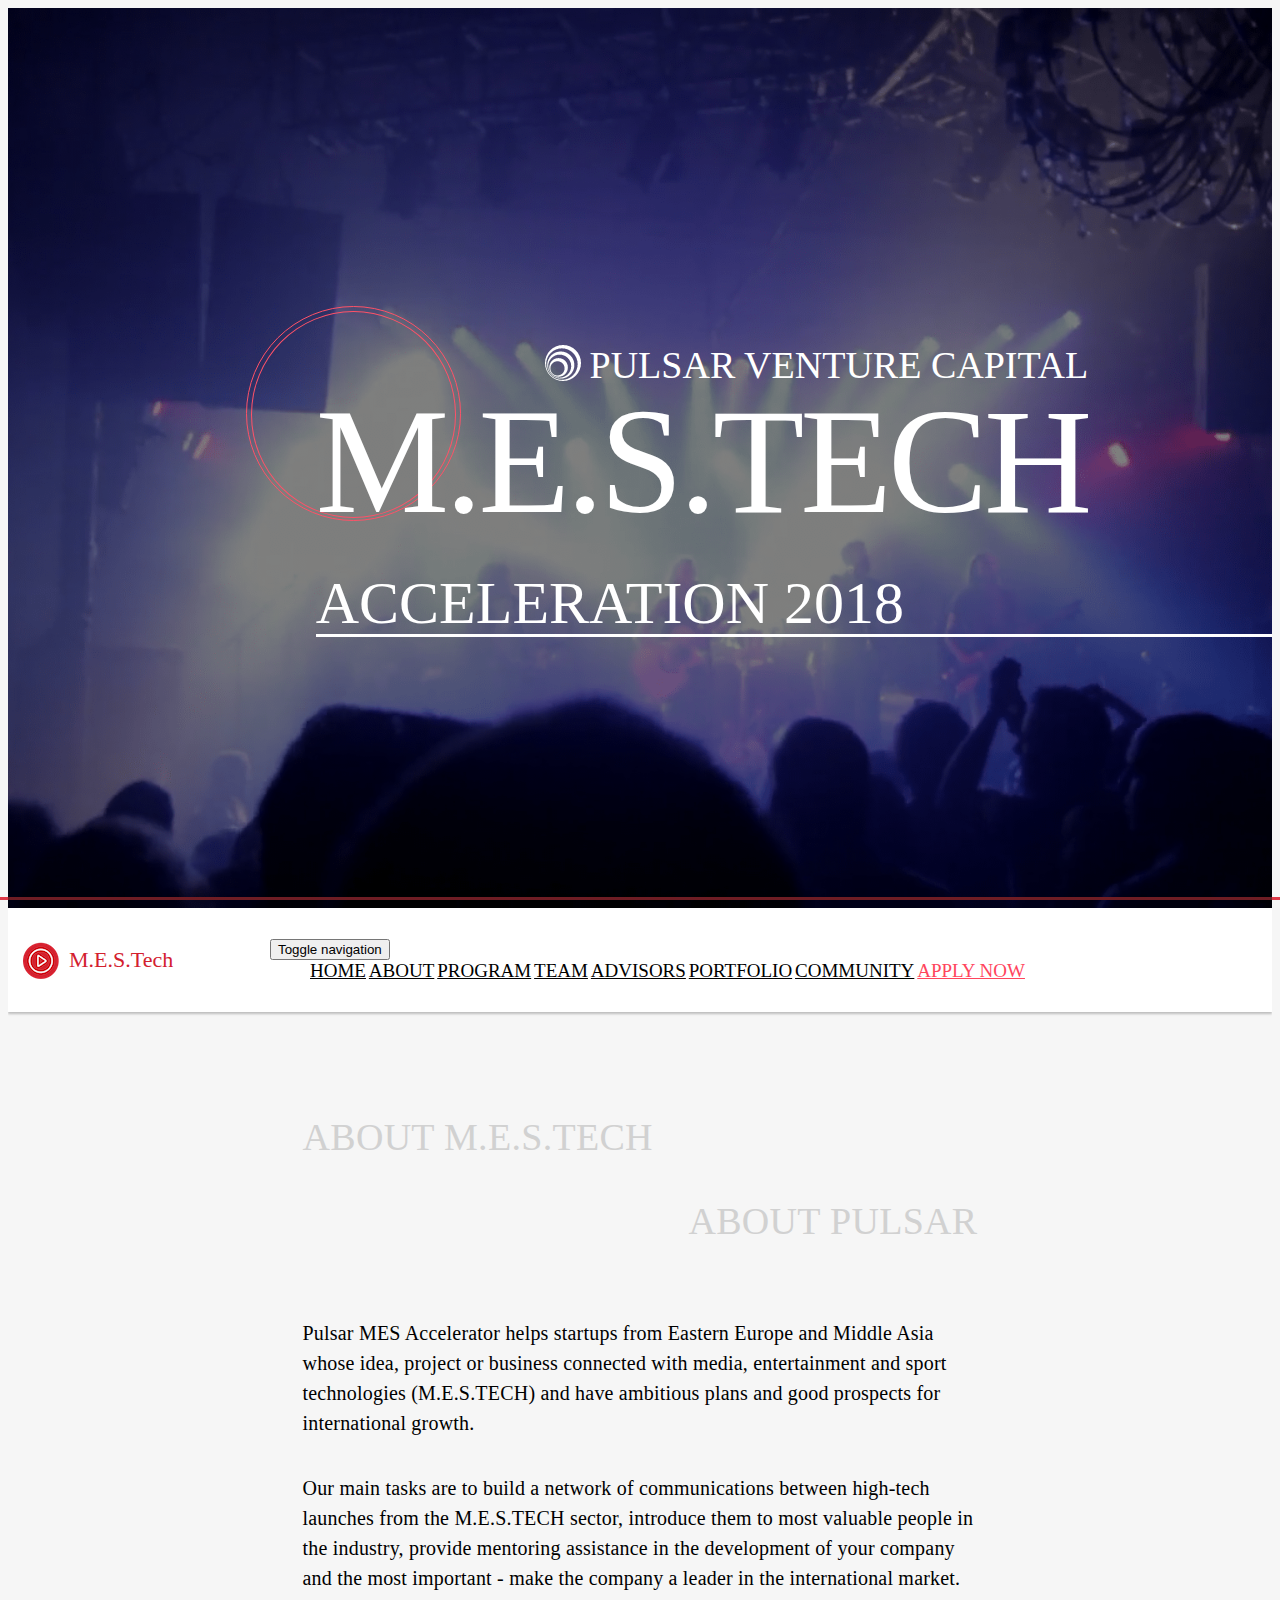
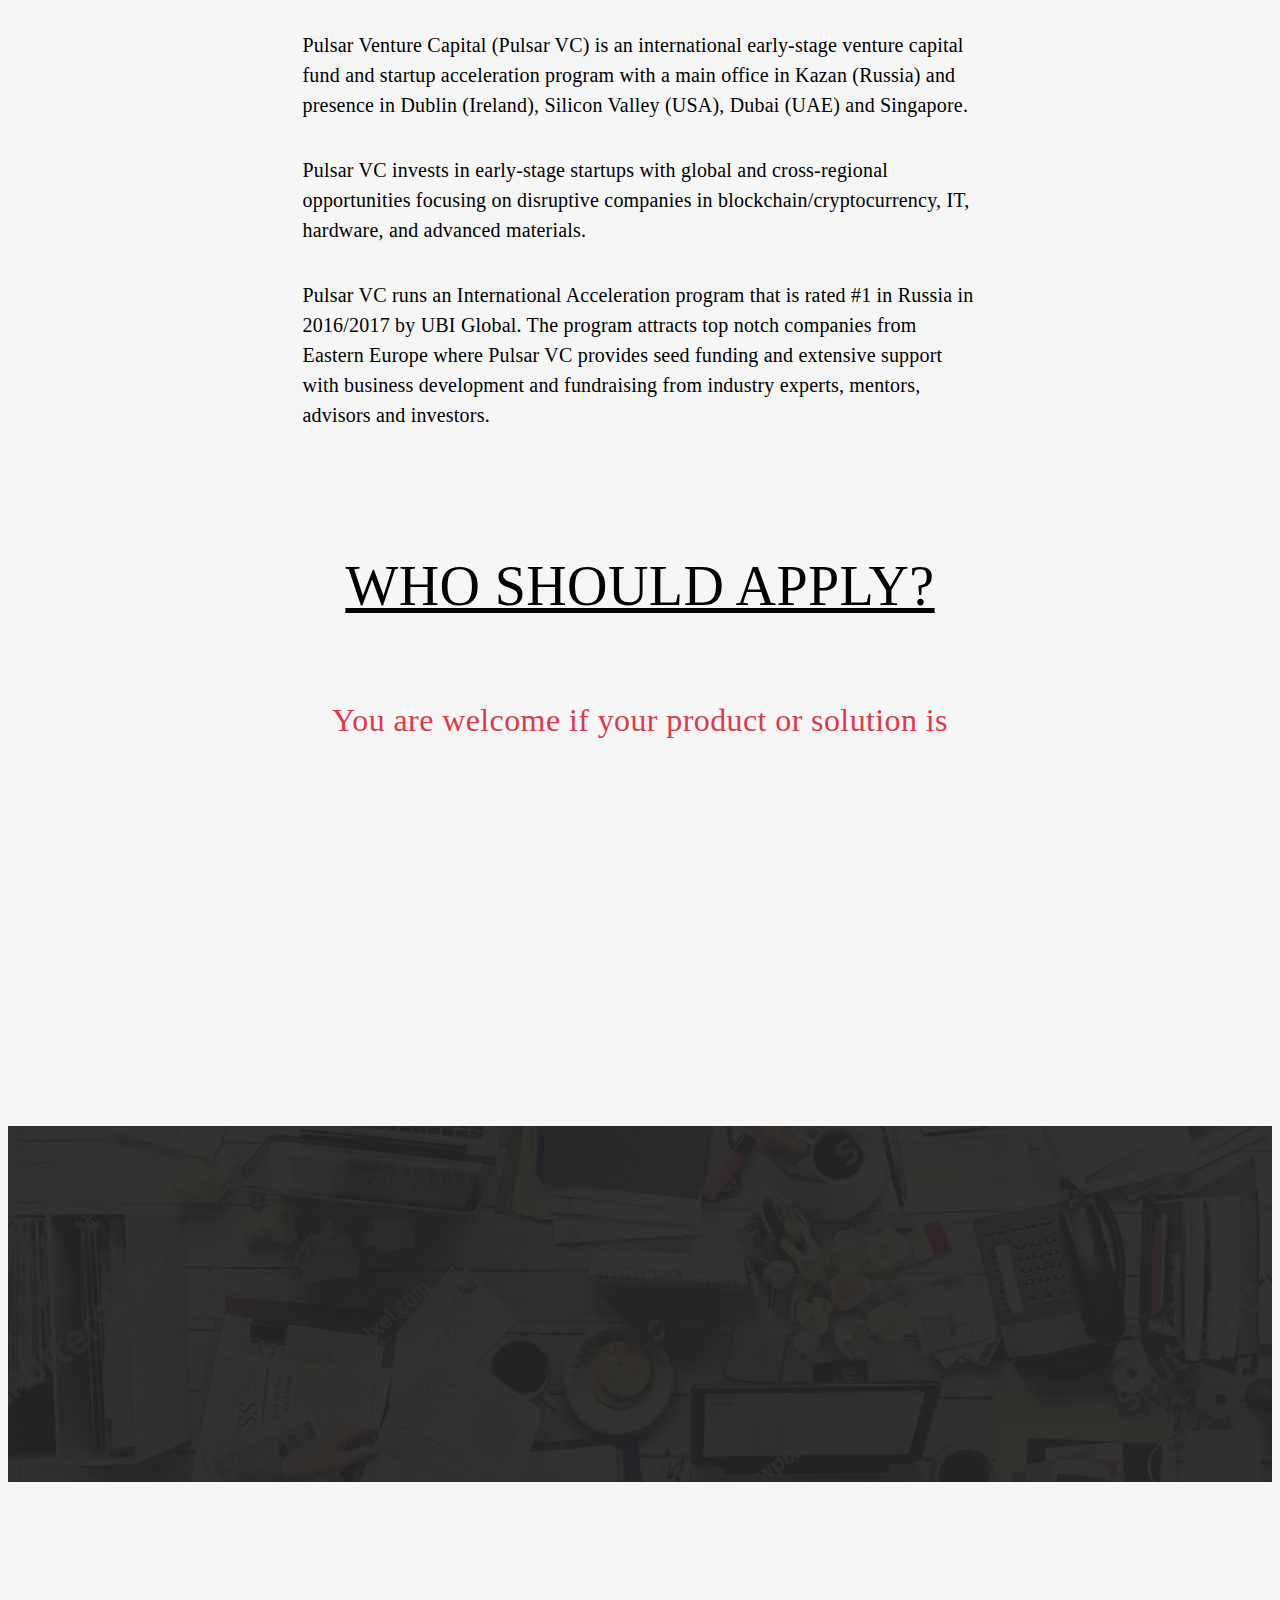
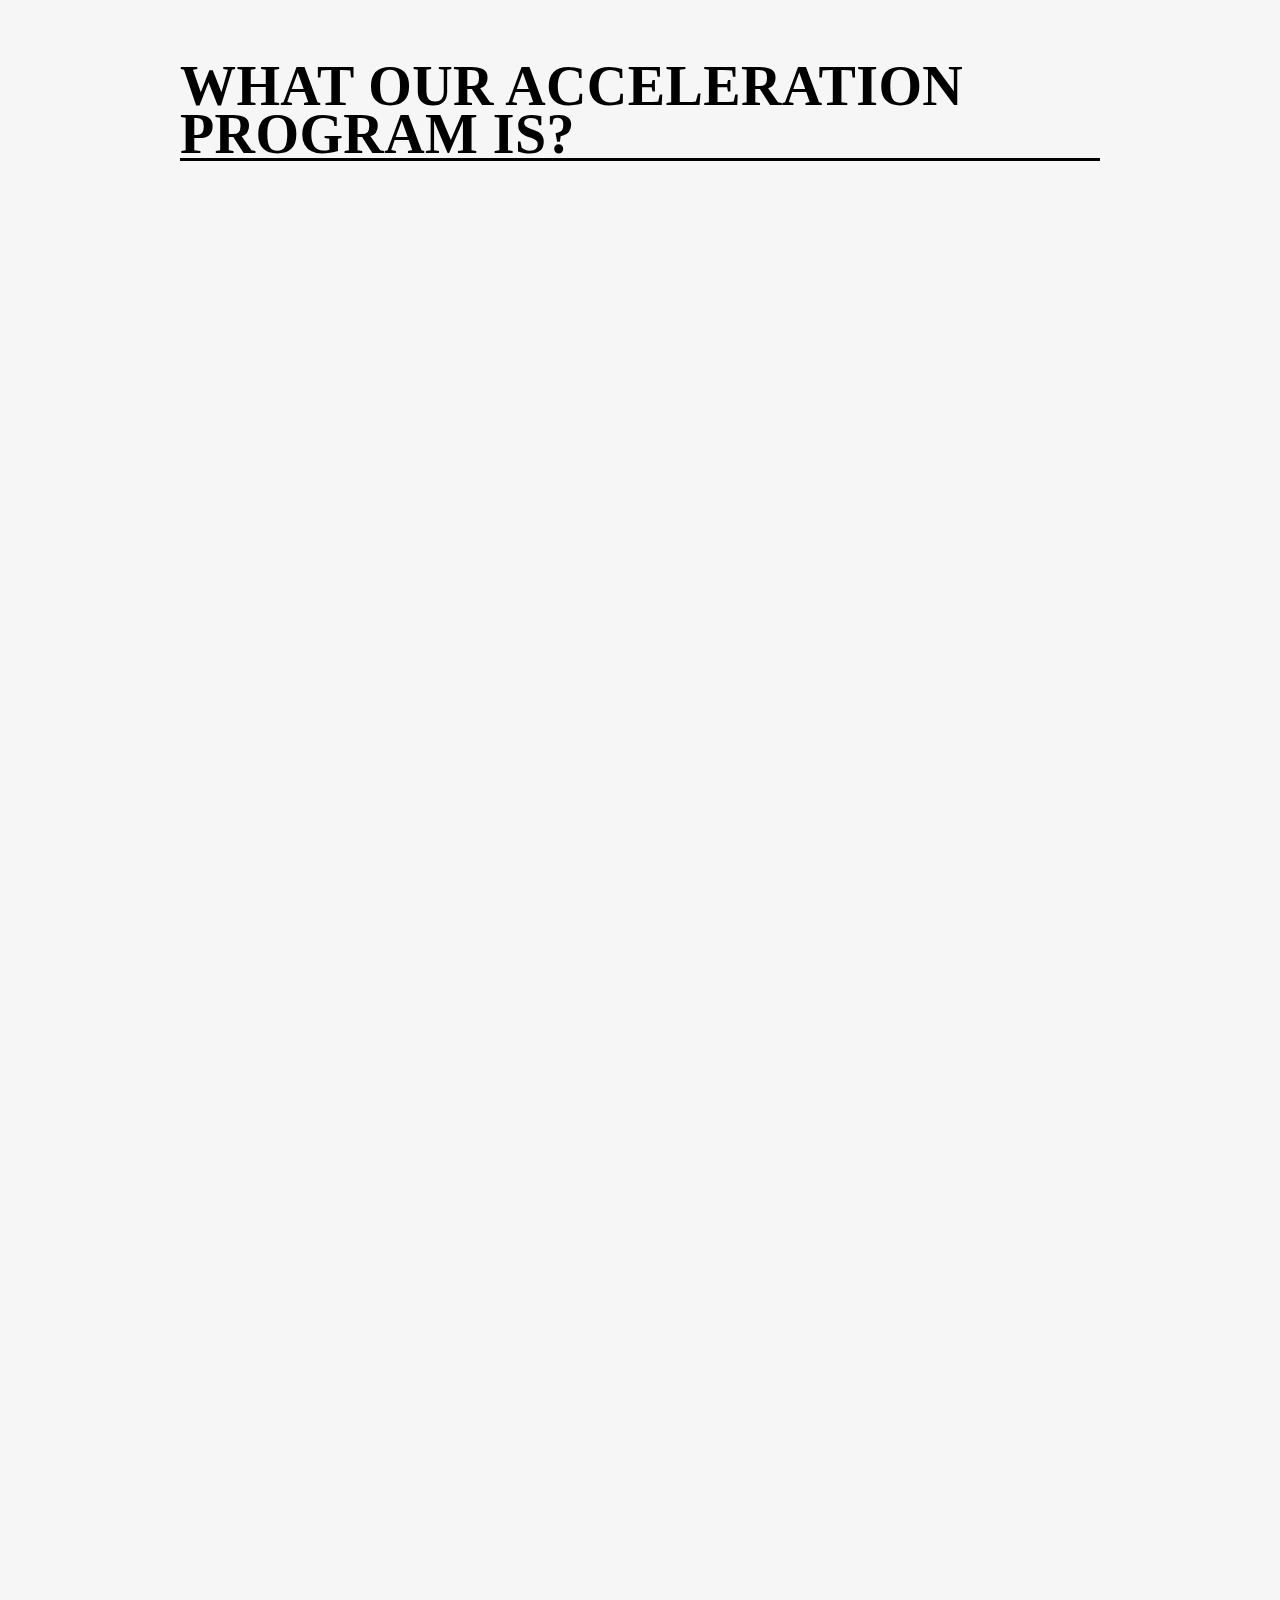
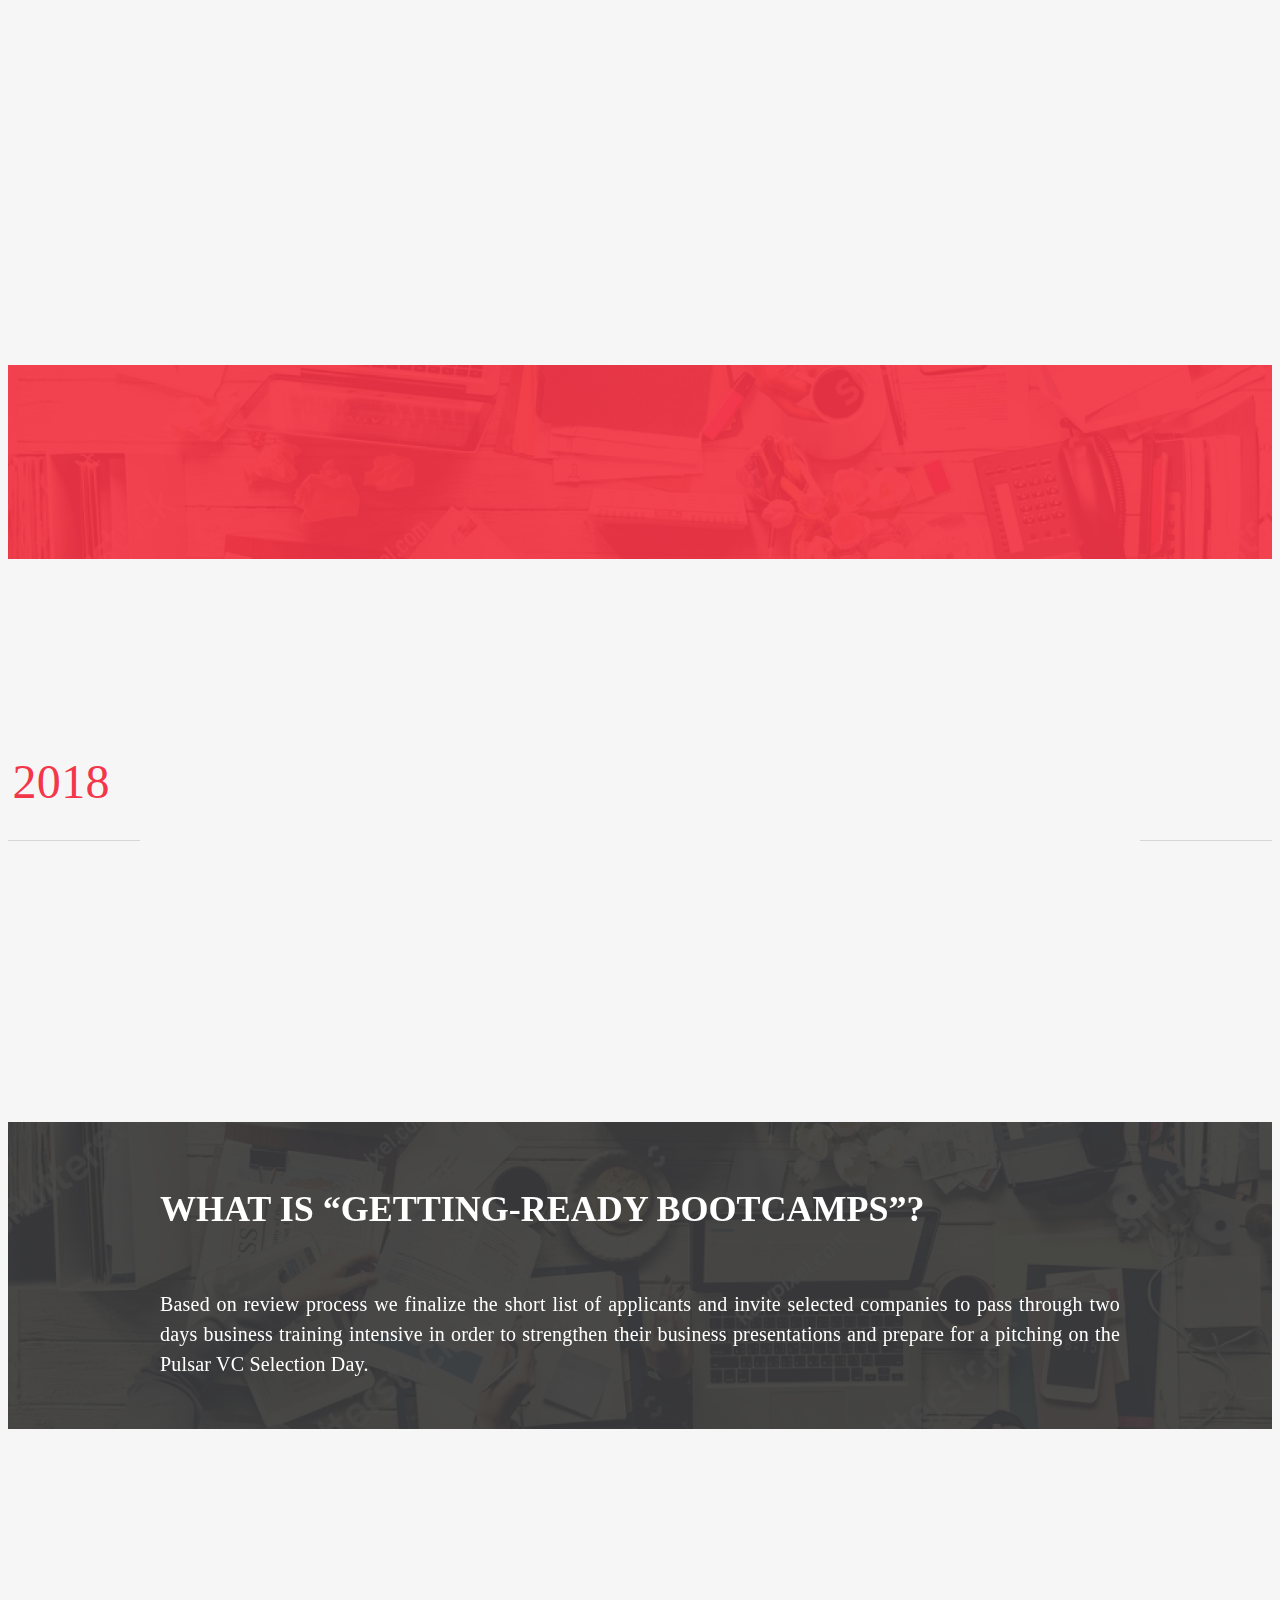
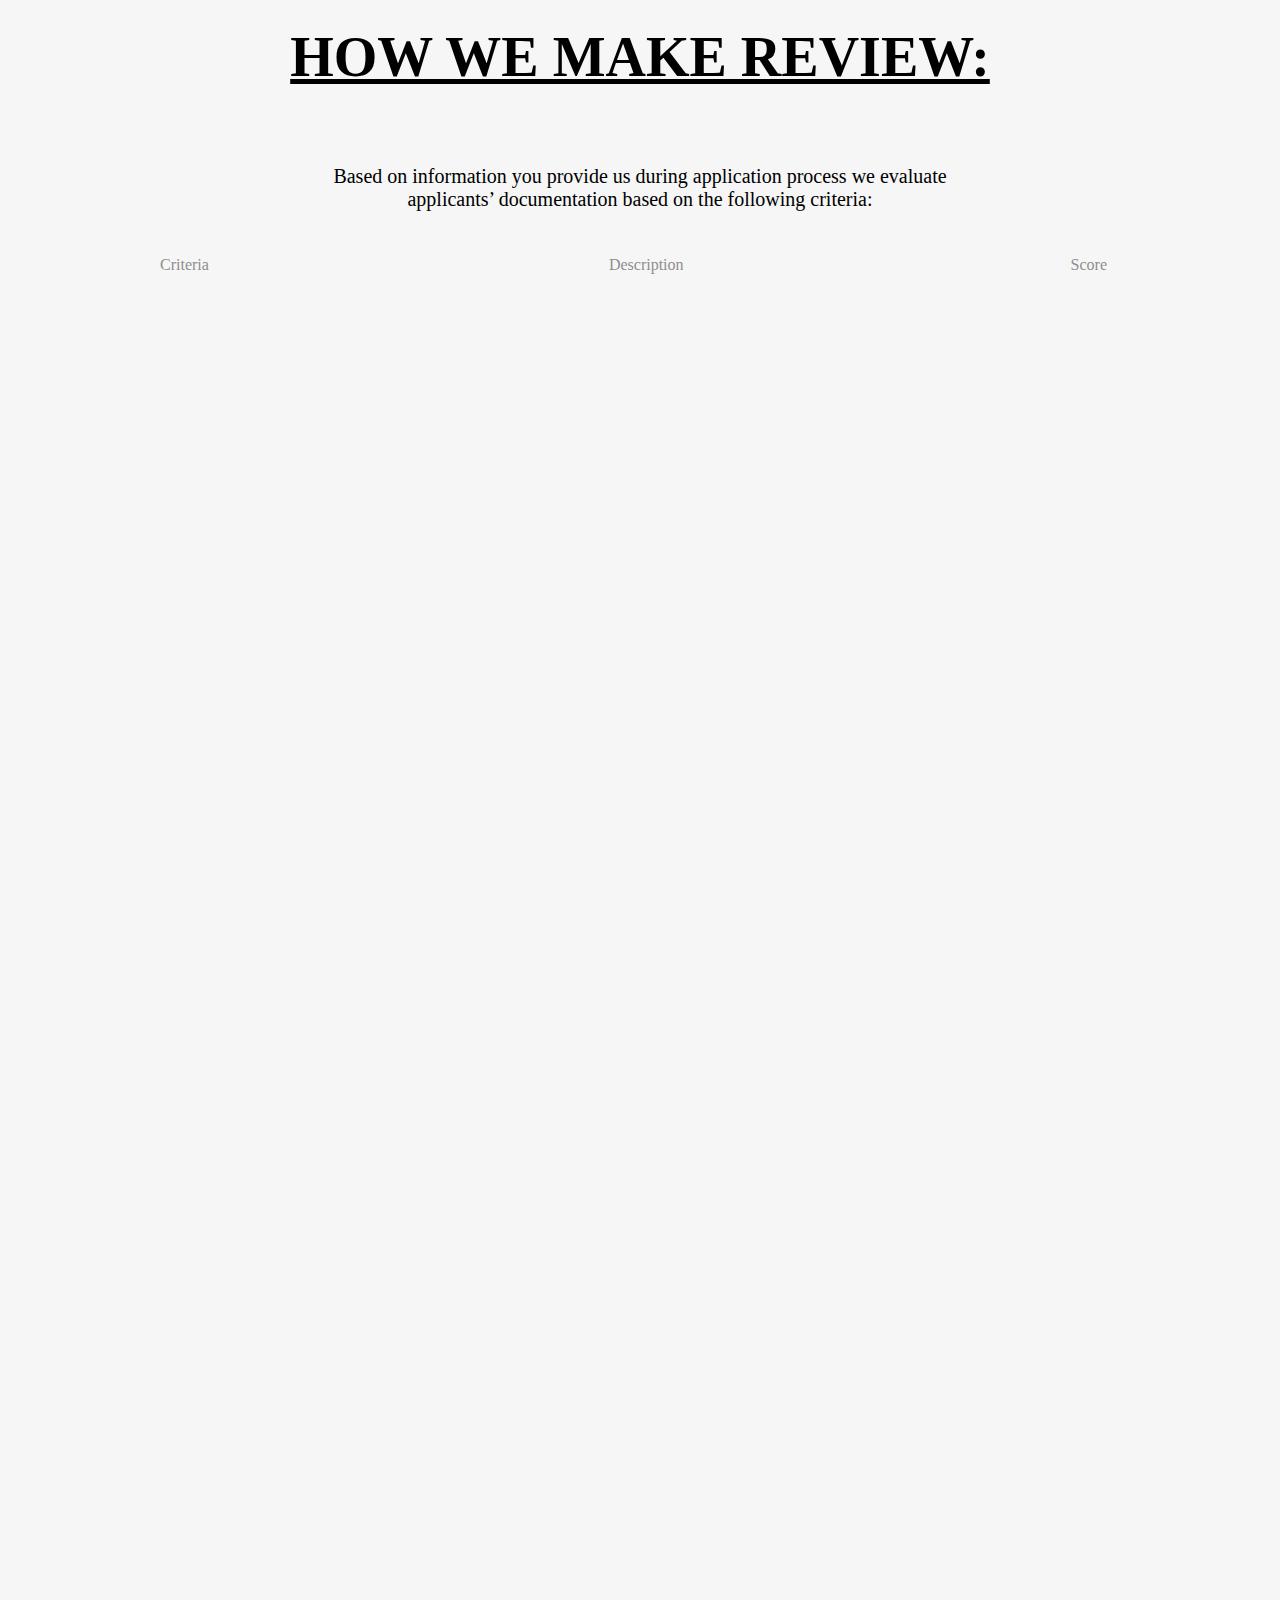
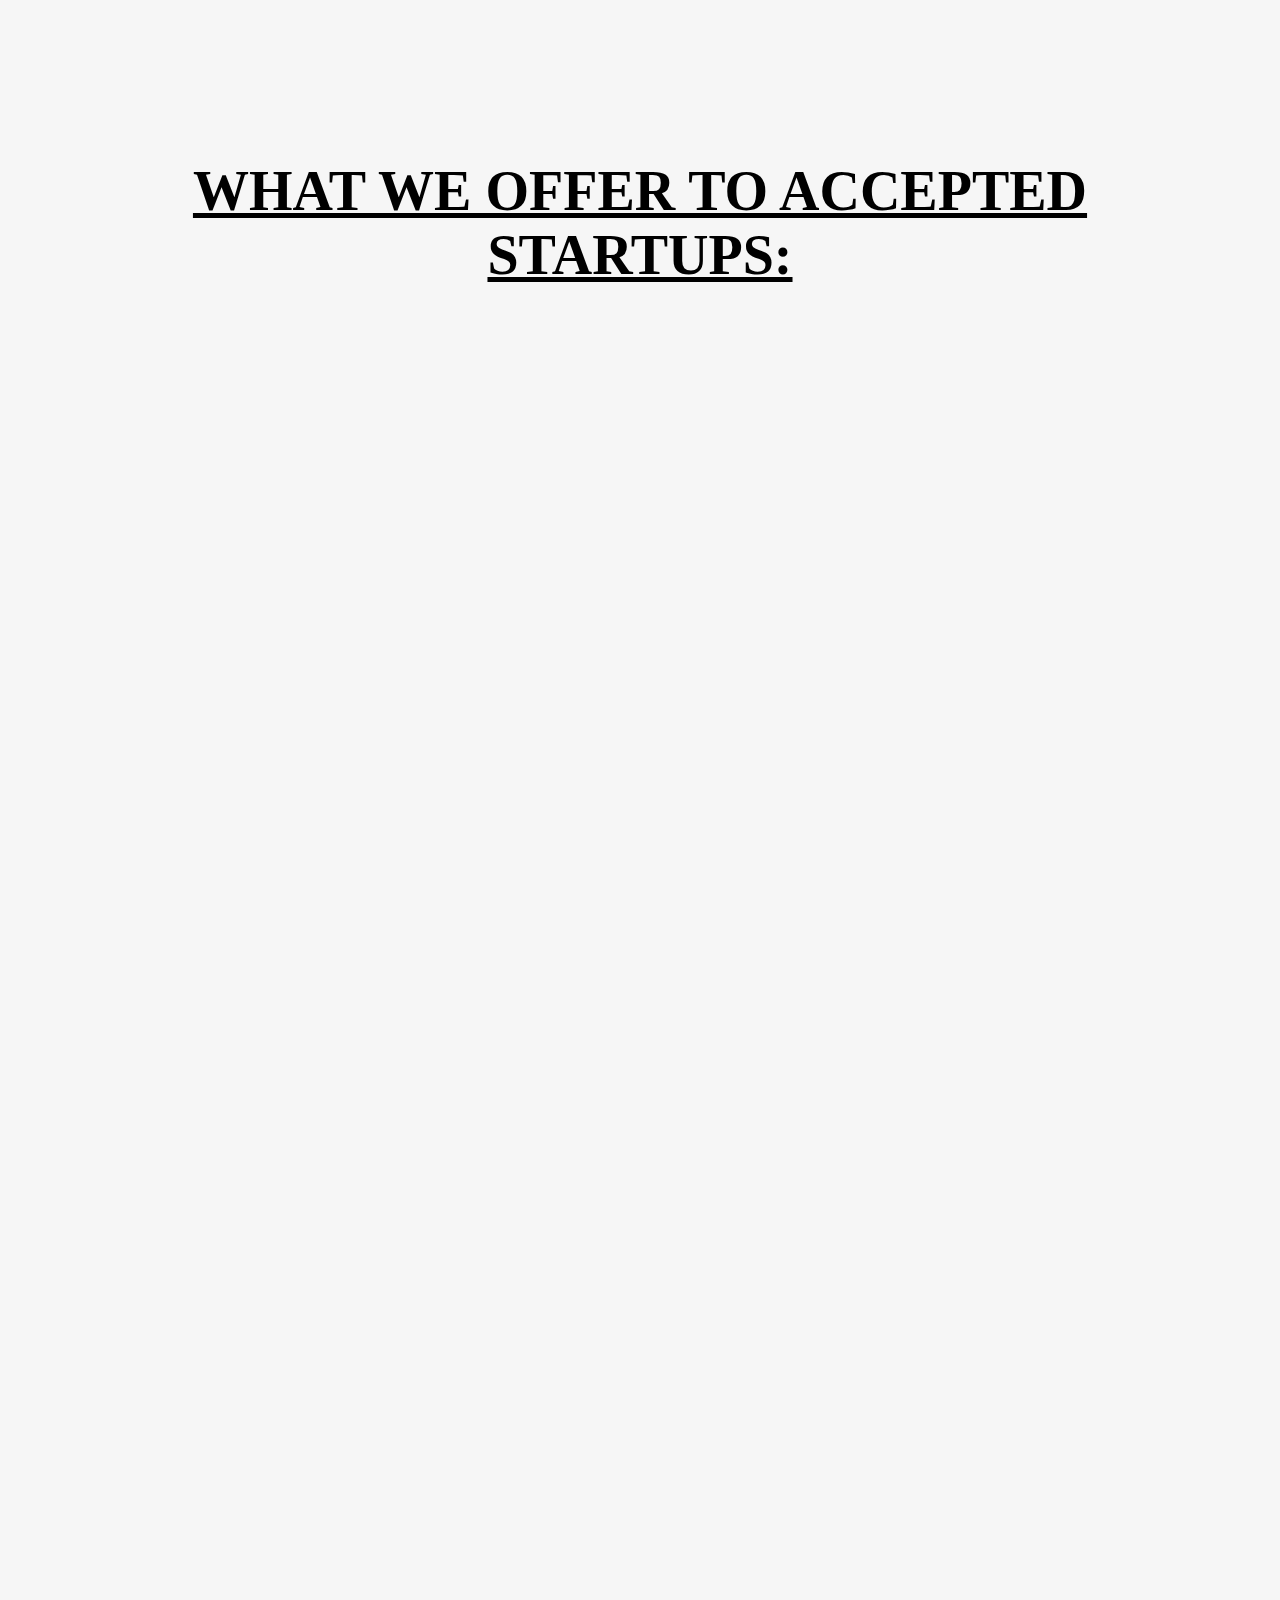
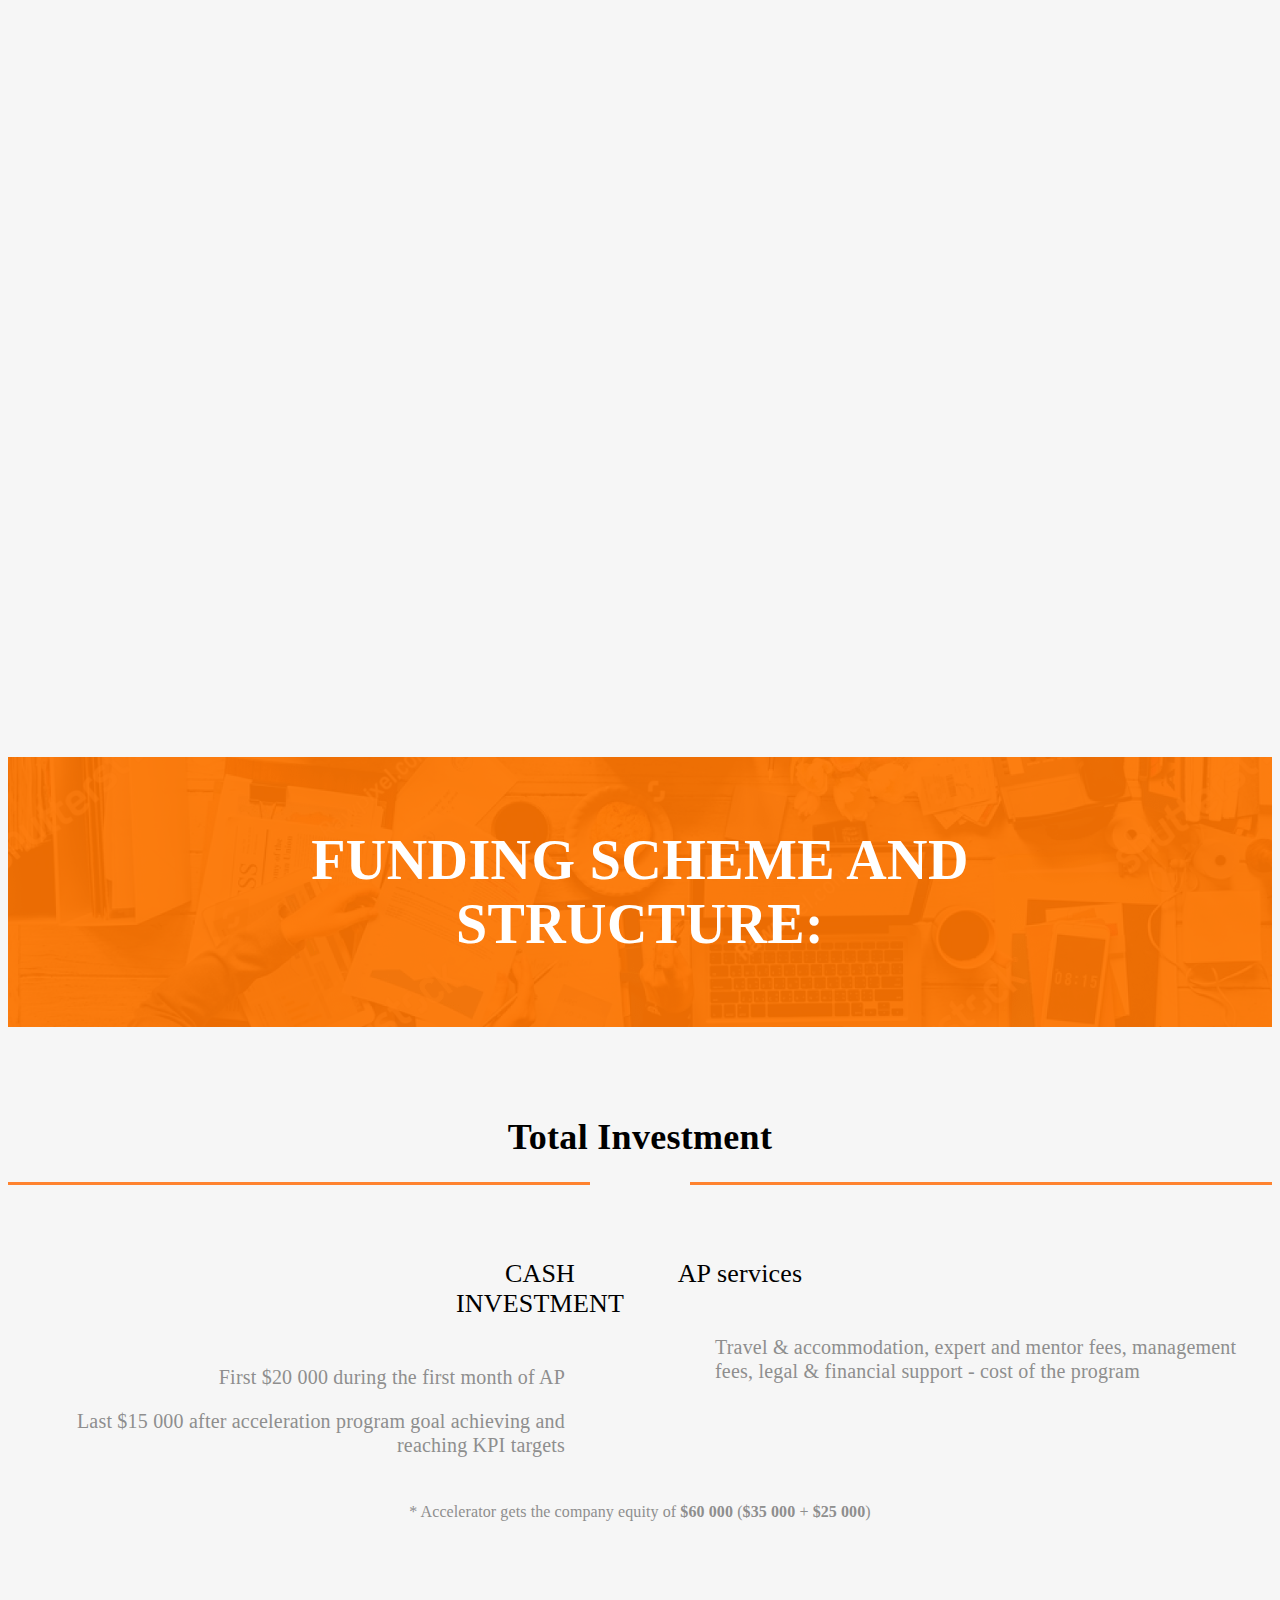
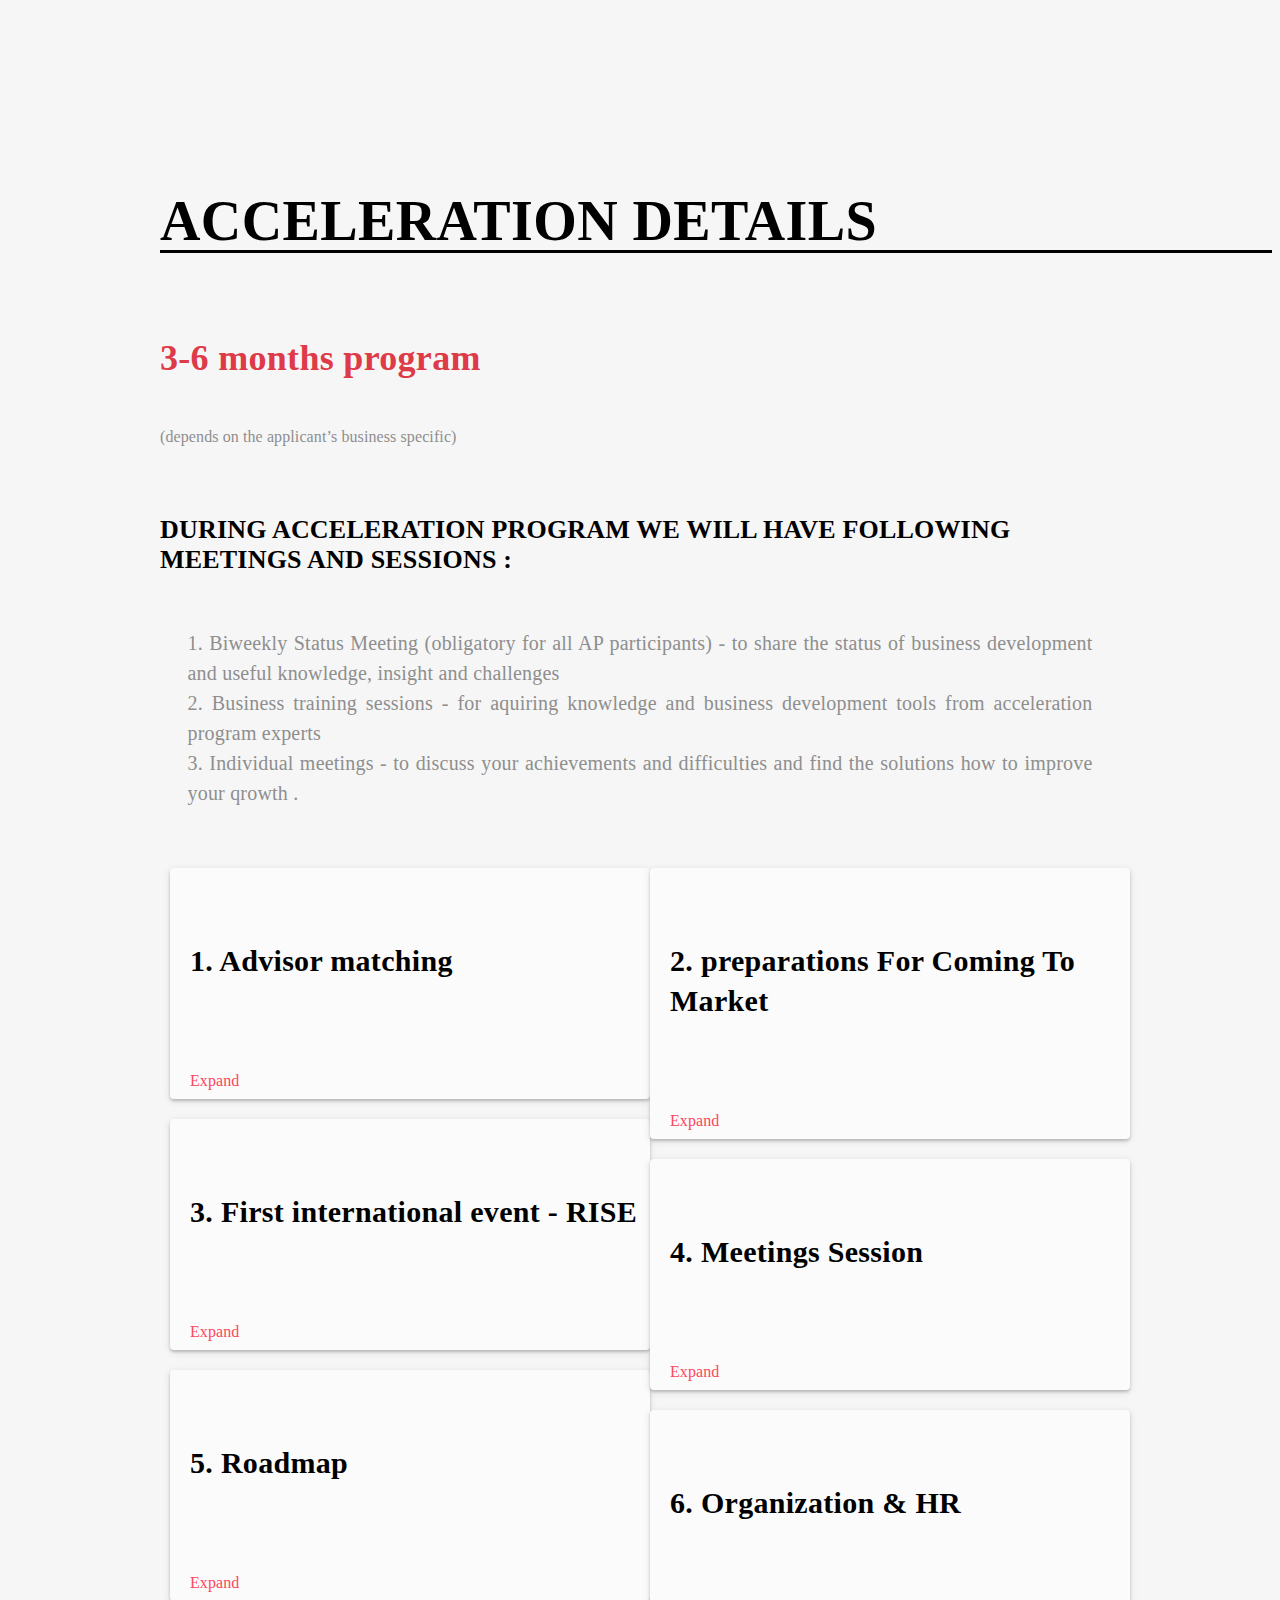
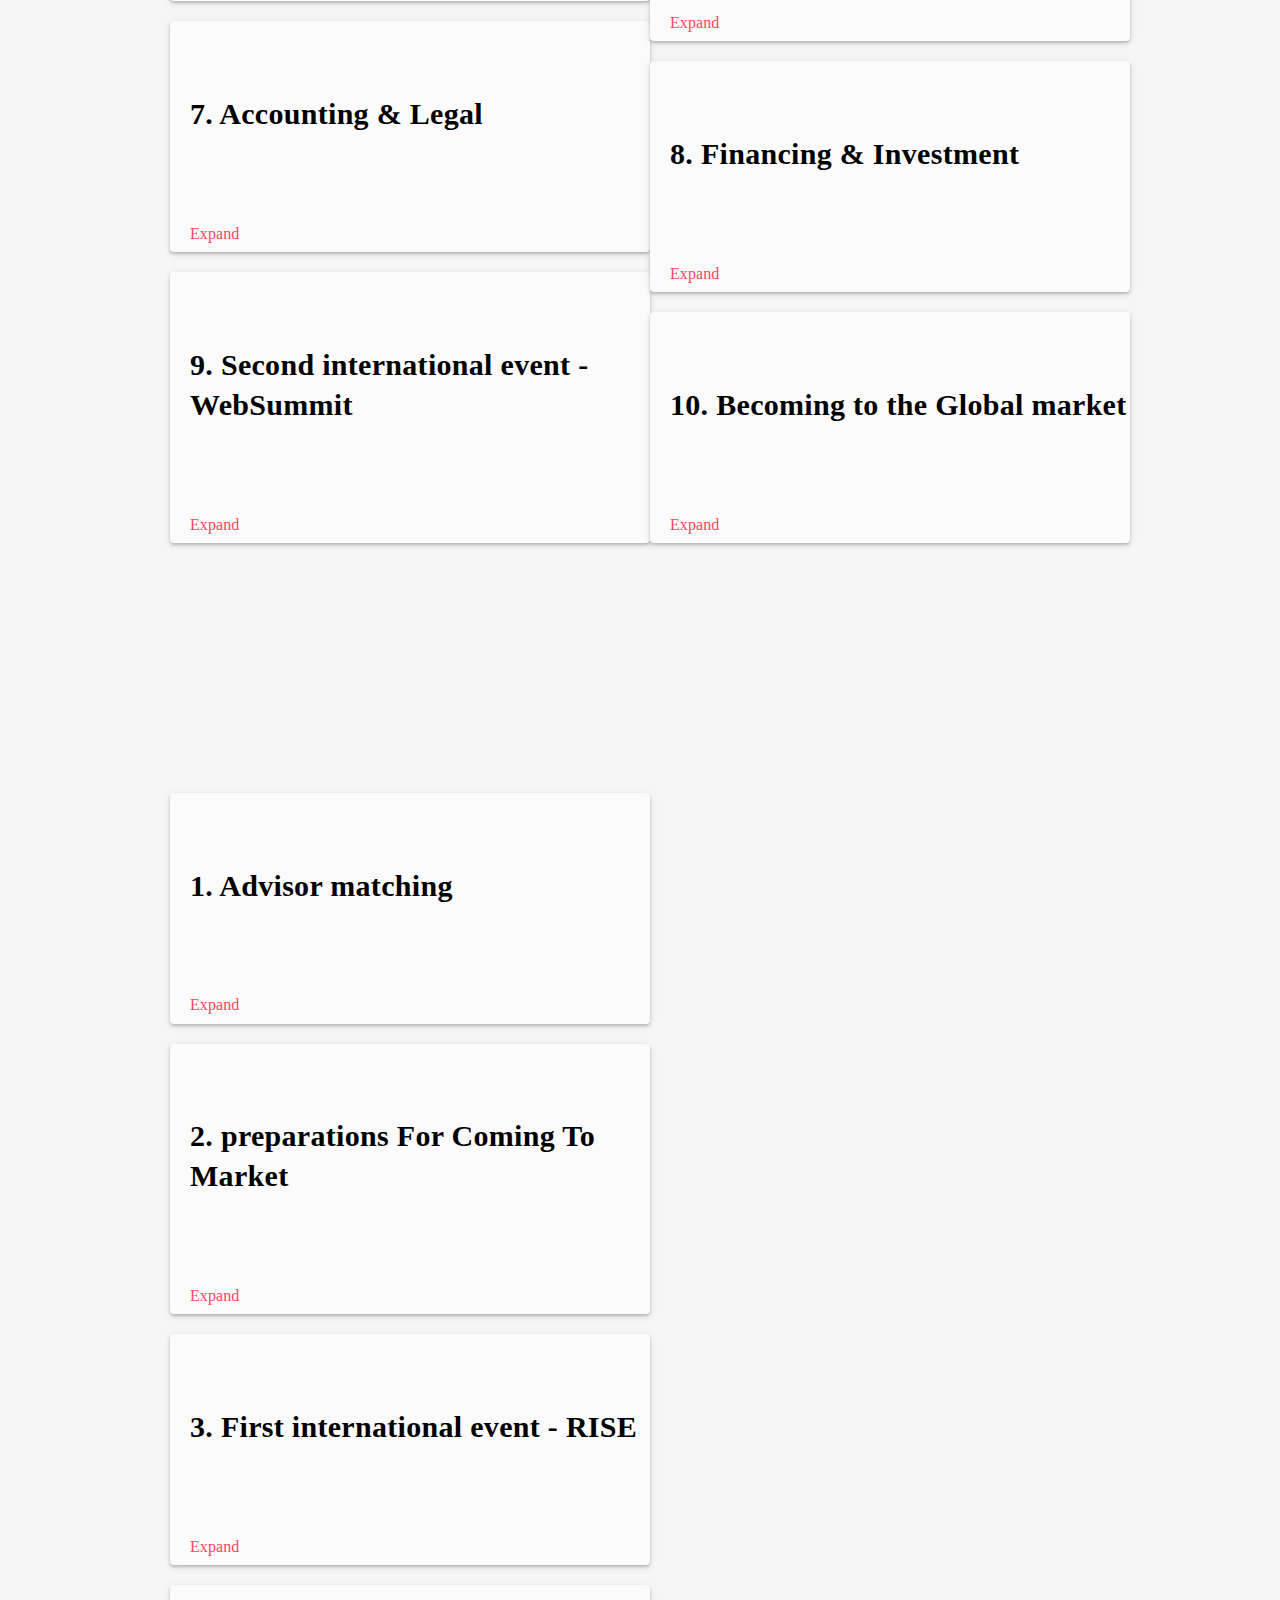
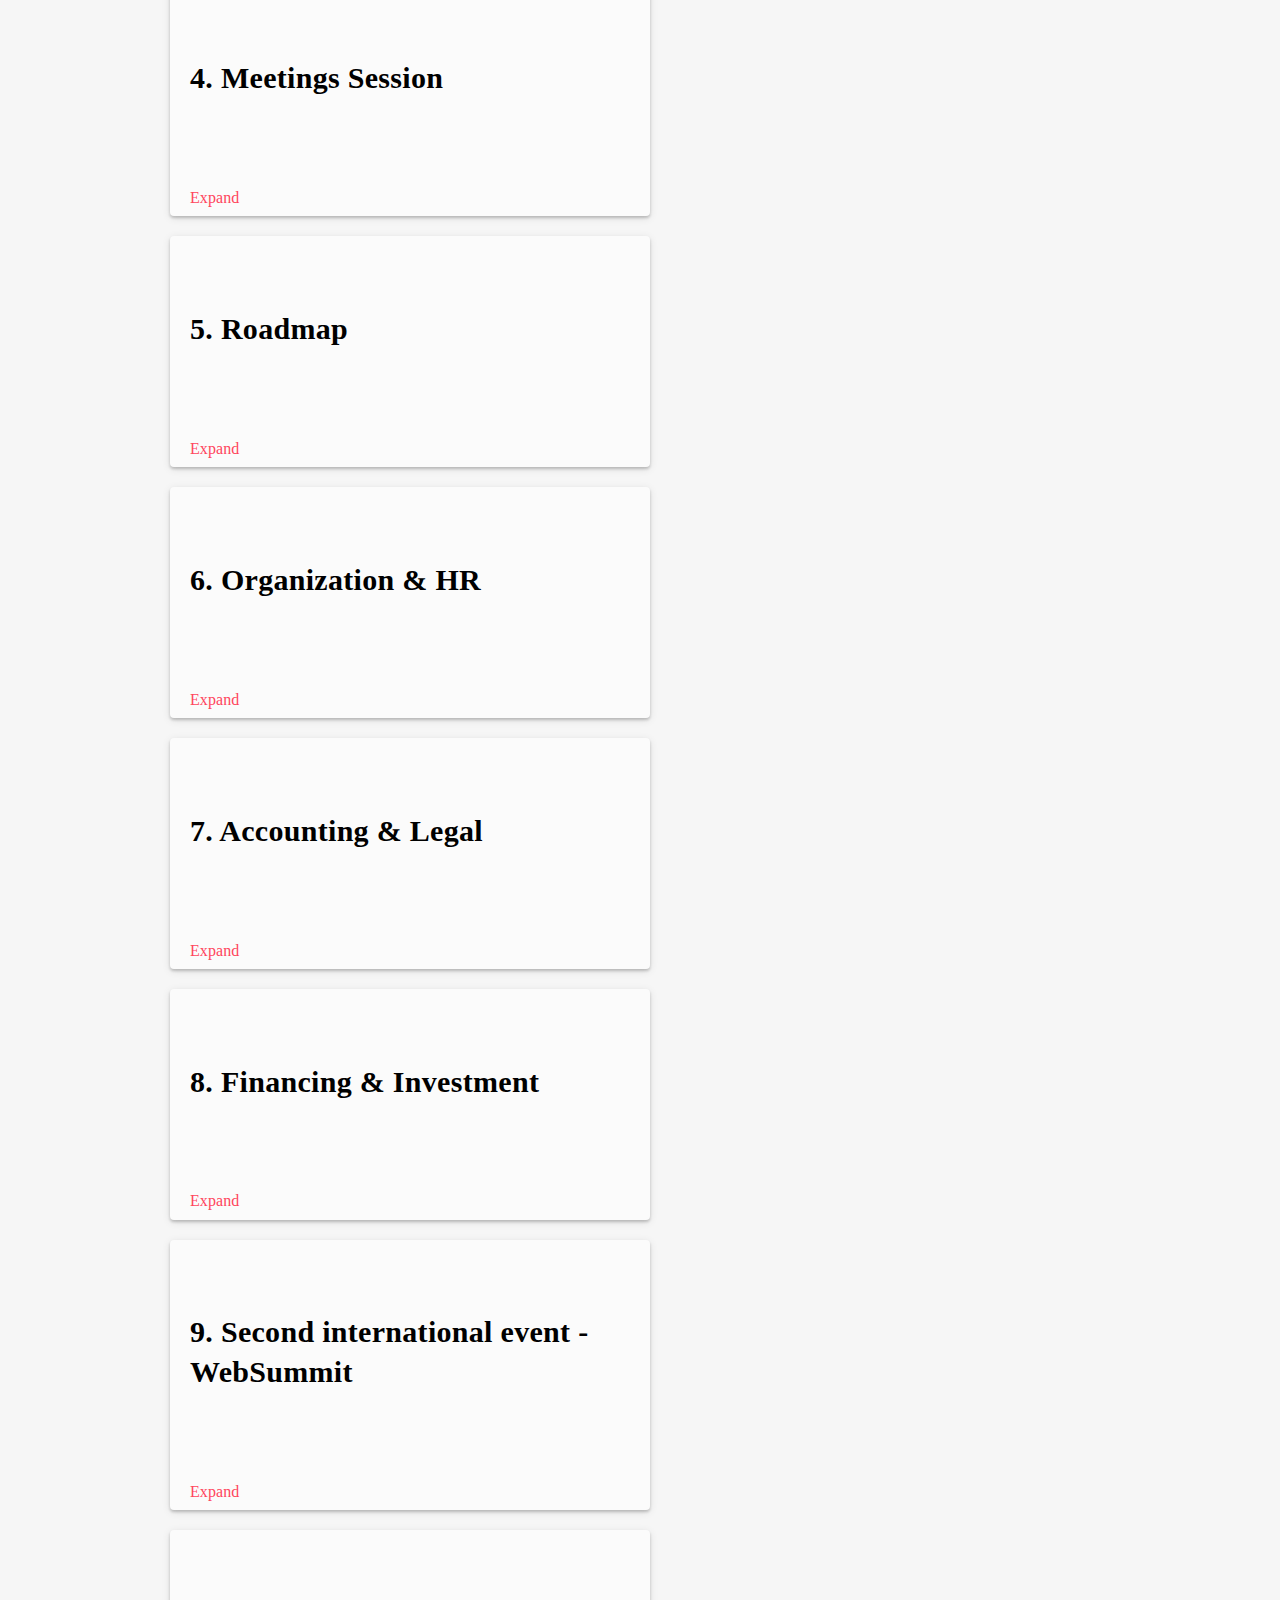
==== commit 88f1a449: "-f gram fixes" ====
--- a/index.html
+++ b/index.html
@@ -147,7 +147,7 @@
                         <ul class="list-should-apply">
                             <li>Connected with Media, Entertainment or Sport industries</li>
                             <li>Disruptive and Innovative</li>
-                            <li>Have a good and cohensive team</li>
+                            <li>Have a good and cohesive team</li>
                             <li>Promising and aimed to scale worldwide</li>
                         </ul>
                     </div>
@@ -170,7 +170,7 @@
                                     <li>eSport</li>
                                     <li>V/A/M-R tech or other hi-end solutions</li>
                                     <li>Software for analysis of sports events</li>
-                                    <li>Music sphere, i.e.streaming, marketplace, etc.</li>
+                                    <li>Music sphere, i.e. streaming, marketplace, etc.</li>
                                     <li>Tools for increasing effectiveness of advertising in the media space</li>
                                     <li>eTourism solutions</li>
                                     <li>Entertainment content creation and co-creation</li>
@@ -210,21 +210,21 @@
                                 <div class="num">3</div>
                                 <div class="desc">
                                     <p class="f">Determining your business scaling and grows vision in the future</p>
-                                    <p class="s">Our will crystallize the vision of your business development for next two-five year. By the way the business is not only having brilliant strategy its also well defined tactic and step-by-step action plan</p>
+                                    <p class="s">Our team will crystallize the vision of your business development for next two-five year. By the way the business is not only having brilliant strategy its also well defined tactic and step-by-step action plan</p>
                                 </div>
                             </div>
                             <div class="one-item">
                                 <div class="num">4</div>
                                 <div class="desc">
                                     <p class="f">Access to capital</p>
-                                    <p class="s">You will be able to present your business to our investors network at the emo Day and in face-to-face meetings with VC’s</p>
+                                    <p class="s">You will be able to present your business to our investors network at the Demo Day and in face-to-face meetings with VC’s</p>
                                 </div>
                             </div>
                             <div class="one-item">
                                 <div class="num">5</div>
                                 <div class="desc">
                                     <p class="f">Benefits of developing business with international accelerator</p>
-                                    <p class="s">You will be able to present your business to our investors network at the emo Day and in face-to-face meetings with VC’s</p>
+                                    <p class="s">You will be able to present your business to our investors network at the Demo Day and in face-to-face meetings with VC’s</p>
                                 </div>
                             </div>
                             <div class="one-item">
@@ -418,7 +418,7 @@
                                         <p class="number-2">Finance</p>
                                     </div>
                                     <div class="side side-mid">
-                                        <p>Bussiness model and monetization approach. Sales and marketing plans. Cst structure. Financial forecust</p>
+                                        <p>Bussiness model and monetization approach. Sales and marketing plans. Cost structure. Financial forecust</p>
                                     </div>
                                     <div class="side side-right"></div>
                                 </div>
@@ -502,9 +502,9 @@
                                 </div>
                             </div>
                             <div class="block-one">
-                                <h4>Internationalizing</h4>
+                                <h4>Internationalization</h4>
                                 <div class="second-text">
-                                    <p>Participation in 2 international events of Media, Entertainment & Sport industries (WebSummit -EU, RISE -China)</p>
+                                    <p>Participation in 2 international events of Media, Entertainment & Sport industries (WebSummit in EU, RISE in China)</p>
                                 </div>
                             </div>
                             <div class="block-one">
@@ -579,7 +579,7 @@
                                     </div>
                                 </div>
                                 <div class="desc">
-                                    <p>Travel & accommodation, expert and mentor fees, management fees, legal & financial support - стоимость программы</p>
+                                    <p>Travel & accommodation, expert and mentor fees, management fees, legal & financial support - cost of the program</p>
                                 </div>
                             </div>
                         </div>
@@ -1056,7 +1056,7 @@
                             <div class="block-one">
                                 <h4>Acceleration program assistants</h4>
                                 <div class="second-text">
-                                    <p>Advisers from among strategic partners in the future help you  better understand industry. Startups always able to ask questions, share ideas and get advices from Pulsar VC mentor</p>
+                                    <p>Advisers from among strategic partners in the future help you  better understand industry. Startups are always able to ask questions, share ideas and get pieces of advice from Pulsar VC mentor</p>
                                 </div>
                             </div>
                         </div>
